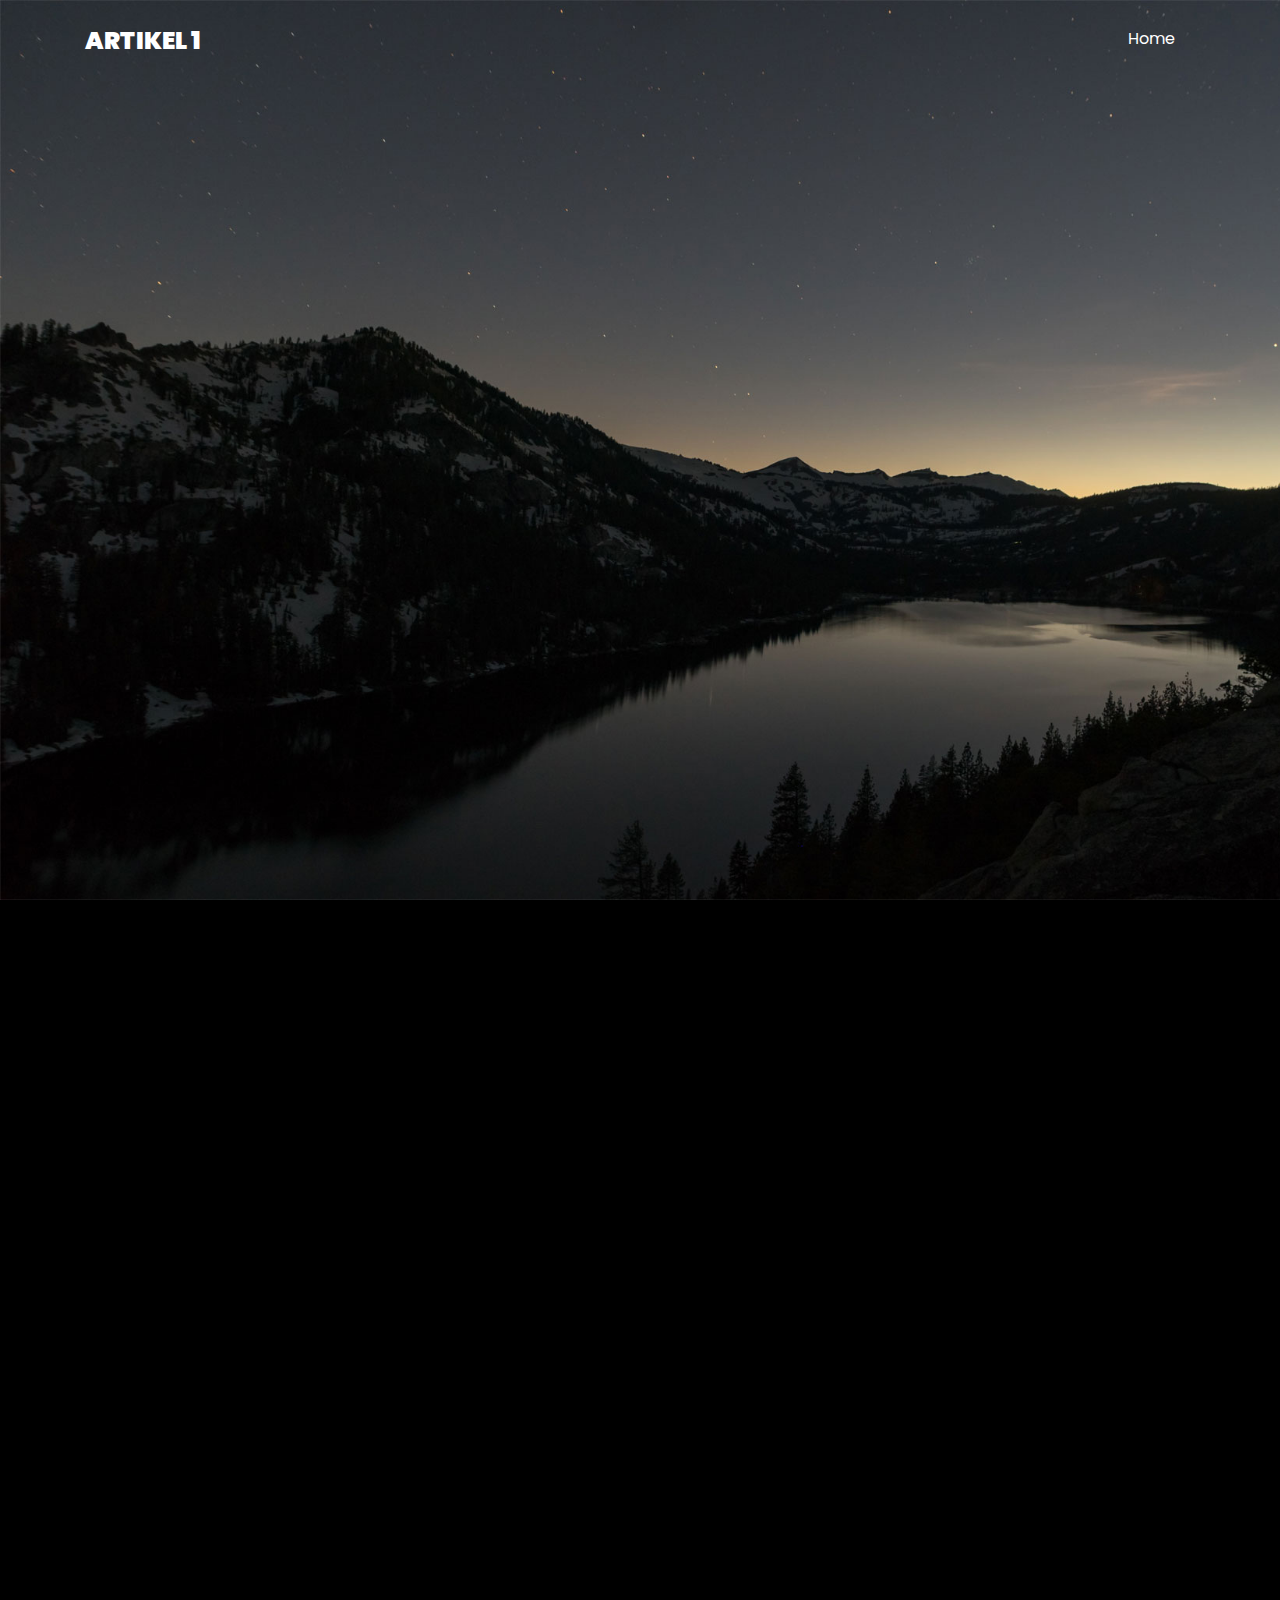
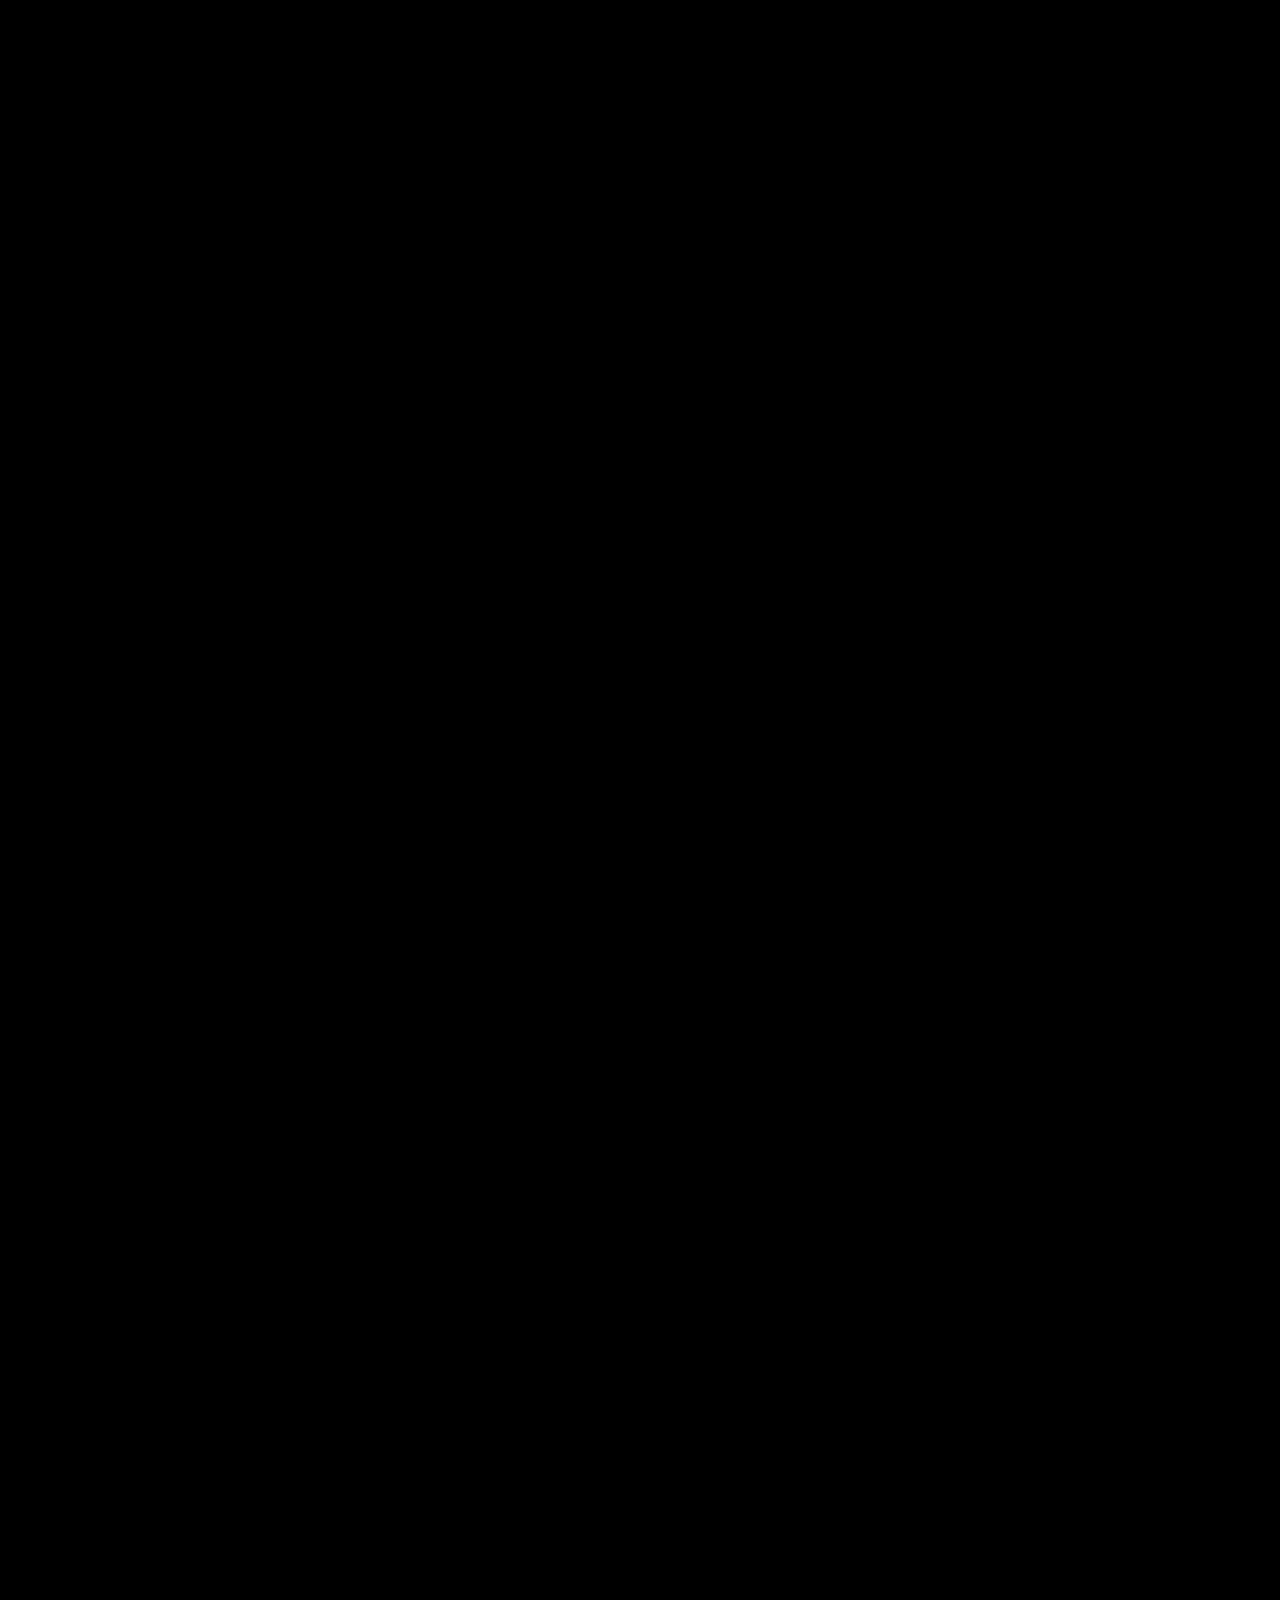
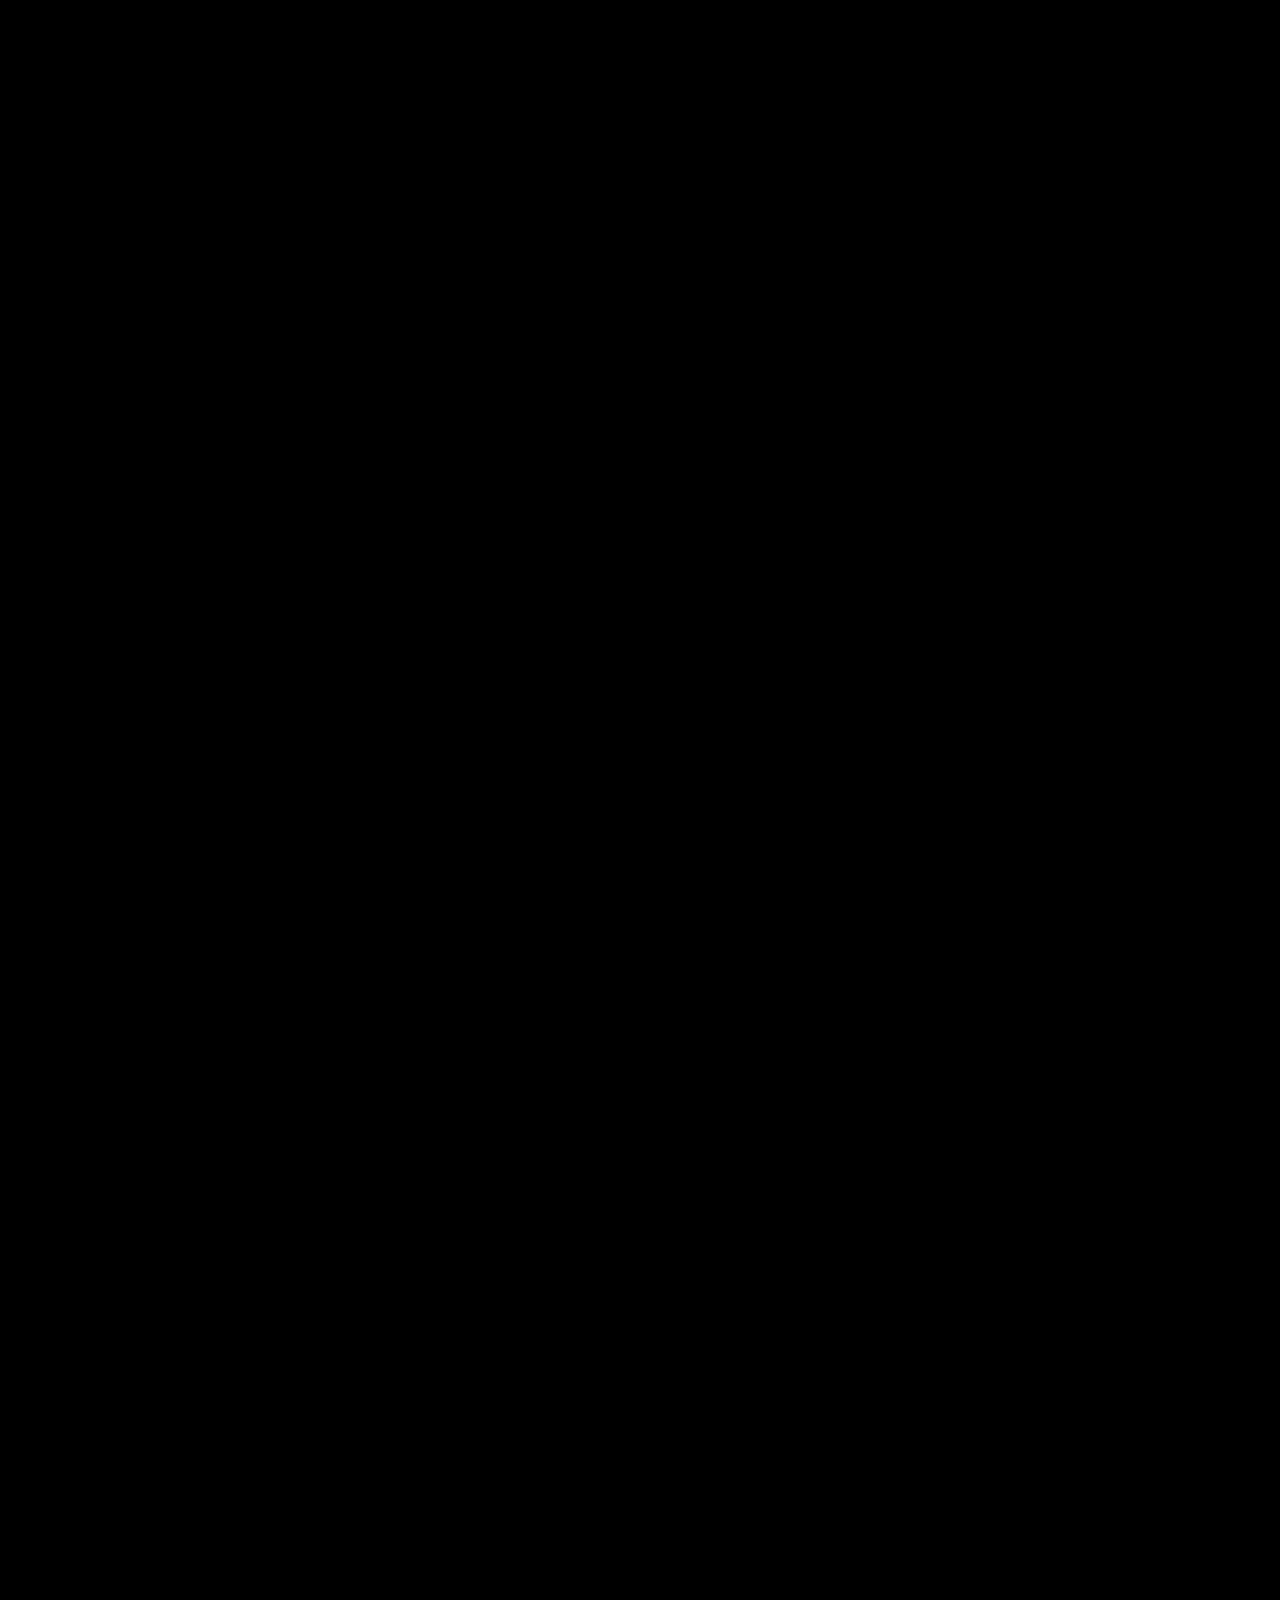
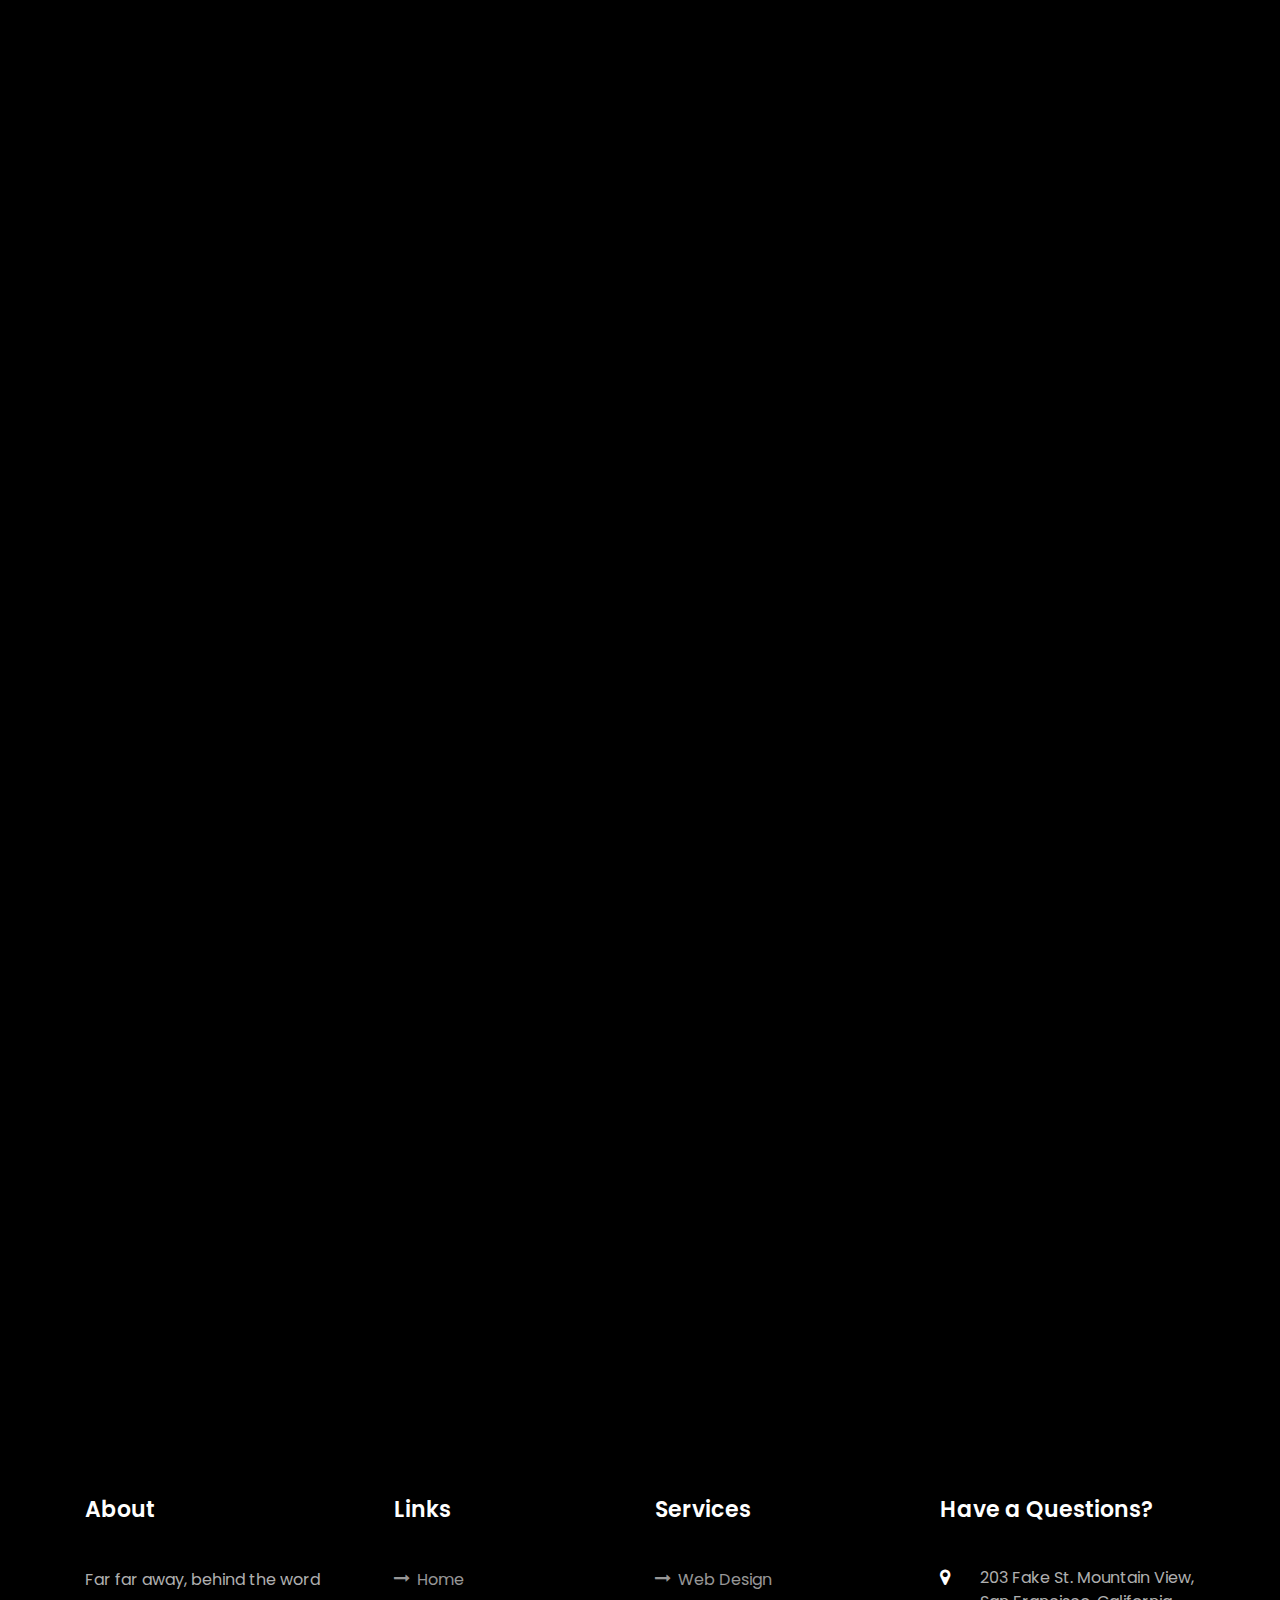
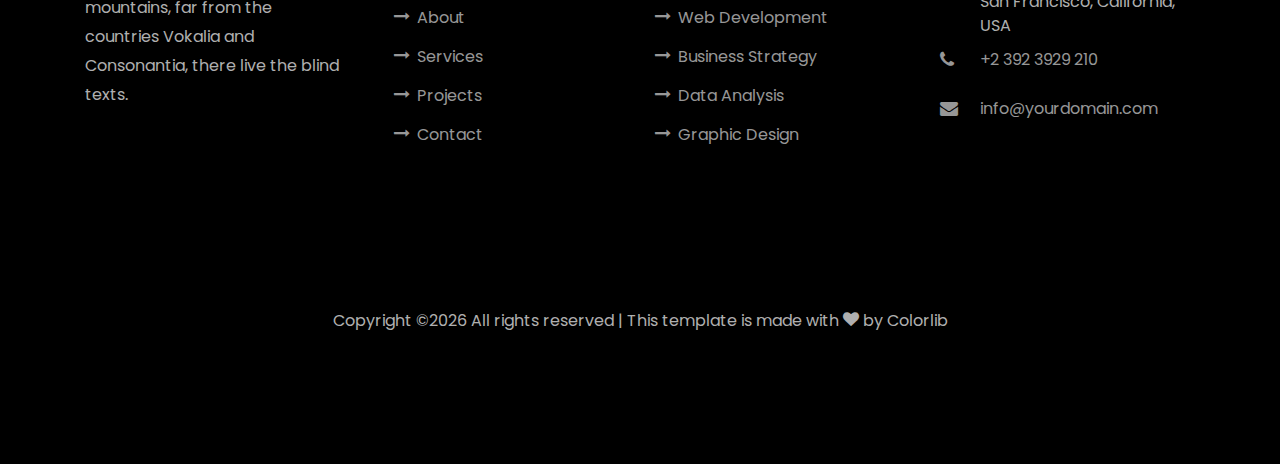
==== single.html @ 1eb3da10 "update" ====
<!DOCTYPE html>
<html lang="en">
  <head>
    <title>Artikel 1</title>
    <meta charset="utf-8">
    <meta name="viewport" content="width=device-width, initial-scale=1, shrink-to-fit=no">

    <link href="https://fonts.googleapis.com/css?family=Poppins:100,200,300,400,500,600,700,800,900" rel="stylesheet">

    <link rel="stylesheet" href="css/open-iconic-bootstrap.min.css">
    <link rel="stylesheet" href="css/animate.css">

    <link rel="stylesheet" href="css/owl.carousel.min.css">
    <link rel="stylesheet" href="css/owl.theme.default.min.css">
    <link rel="stylesheet" href="css/magnific-popup.css">

    <link rel="stylesheet" href="css/aos.css">

    <link rel="stylesheet" href="css/ionicons.min.css">

    <link rel="stylesheet" href="css/flaticon.css">
    <link rel="stylesheet" href="css/icomoon.css">
    <link rel="stylesheet" href="css/style.css">
  </head>
  <body data-spy="scroll" data-target=".site-navbar-target" data-offset="300">


    <nav class="navbar navbar-expand-lg navbar-dark ftco_navbar ftco-navbar-light site-navbar-target" id="ftco-navbar">
	    <div class="container">
	      <a class="navbar-brand" href="index.html">Artikel 1</a>
	      <button class="navbar-toggler js-fh5co-nav-toggle fh5co-nav-toggle" type="button" data-toggle="collapse" data-target="#ftco-nav" aria-controls="ftco-nav" aria-expanded="false" aria-label="Toggle navigation">
	        <span class="oi oi-menu"></span> Menu
	      </button>

	      <div class="collapse navbar-collapse" id="ftco-nav">
	        <ul class="navbar-nav nav ml-auto">
	          <li class="nav-item"><a href="index.html#home-section" class="nav-link"><span>Home</span></a></li>
            <!--Hidden
	          <li class="nav-item"><a href="index.html#about-section" class="nav-link"><span>About</span></a></li>
	          <li class="nav-item"><a href="index.html#resume-section" class="nav-link"><span>Resume</span></a></li>
	          <li class="nav-item"><a href="index.html#services-section" class="nav-link"><span>Services</span></a></li>
	          <li class="nav-item"><a href="index.html#skills-section" class="nav-link"><span>Skills</span></a></li>
	          <li class="nav-item"><a href="index.html#projects-section" class="nav-link"><span>Projects</span></a></li>
	          <li class="nav-item"><a href="index.html#blog-section" class="nav-link"><span>My Blog</span></a></li>
	          <li class="nav-item"><a href="index.html#contact-section" class="nav-link"><span>Contact</span></a></li> -->
	        </ul>
	      </div>
	    </div>
	  </nav>
	  <section class="hero-wrap js-fullheight" style="background-image: url('images/bg_1.jpg');" data-stellar-background-ratio="0.5">
      <div class="overlay"></div>
      <div class="container">
        <div class="row no-gutters slider-text js-fullheight align-items-end justify-content-center">
          <div class="col-md-12 ftco-animate pb-5 mb-3 text-center">
            <h1 class="mb-3 bread">Blog Single Post</h1>
            <p class="breadcrumbs"><span class="mr-2"><a href="index.html">Home <i class="ion-ios-arrow-forward"></i></a></span> <span class="mr-2"><a href="blog.html">Blog <i class="ion-ios-arrow-forward"></i></a></span> <span>Blog Single <i class="ion-ios-arrow-forward"></i></span></p>
          </div>
        </div>
      </div>
    </section>

    <section class="ftco-section">
      <div class="container">
        <div class="row">
          <div class="col-lg-8 ftco-animate">
            <h2 class="mb-3">It is a long established fact a reader be distracted</h2>
            <p>Lorem ipsum dolor sit amet, consectetur adipisicing elit. Reiciendis, eius mollitia suscipit, quisquam doloremque distinctio perferendis et doloribus unde architecto optio laboriosam porro adipisci sapiente officiis nemo accusamus ad praesentium? Esse minima nisi et. Dolore perferendis, enim praesentium omnis, iste doloremque quia officia optio deserunt molestiae voluptates soluta architecto tempora.</p>
            <p>
              <img src="images/image_3.jpg" alt="" class="img-fluid">
            </p>
            <p>Molestiae cupiditate inventore animi, maxime sapiente optio, illo est nemo veritatis repellat sunt doloribus nesciunt! Minima laborum magni reiciendis qui voluptate quisquam voluptatem soluta illo eum ullam incidunt rem assumenda eveniet eaque sequi deleniti tenetur dolore amet fugit perspiciatis ipsa, odit. Nesciunt dolor minima esse vero ut ea, repudiandae suscipit!</p>
            <h2 class="mb-3 mt-5">#2. Creative WordPress Themes</h2>
            <p>Temporibus ad error suscipit exercitationem hic molestiae totam obcaecati rerum, eius aut, in. Exercitationem atque quidem tempora maiores ex architecto voluptatum aut officia doloremque. Error dolore voluptas, omnis molestias odio dignissimos culpa ex earum nisi consequatur quos odit quasi repellat qui officiis reiciendis incidunt hic non? Debitis commodi aut, adipisci.</p>
            <p>
              <img src="images/image_4.jpg" alt="" class="img-fluid">
            </p>
            <p>Quisquam esse aliquam fuga distinctio, quidem delectus veritatis reiciendis. Nihil explicabo quod, est eos ipsum. Unde aut non tenetur tempore, nisi culpa voluptate maiores officiis quis vel ab consectetur suscipit veritatis nulla quos quia aspernatur perferendis, libero sint. Error, velit, porro. Deserunt minus, quibusdam iste enim veniam, modi rem maiores.</p>
            <p>Odit voluptatibus, eveniet vel nihil cum ullam dolores laborum, quo velit commodi rerum eum quidem pariatur! Quia fuga iste tenetur, ipsa vel nisi in dolorum consequatur, veritatis porro explicabo soluta commodi libero voluptatem similique id quidem? Blanditiis voluptates aperiam non magni. Reprehenderit nobis odit inventore, quia laboriosam harum excepturi ea.</p>
            <p>Adipisci vero culpa, eius nobis soluta. Dolore, maxime ullam ipsam quidem, dolor distinctio similique asperiores voluptas enim, exercitationem ratione aut adipisci modi quod quibusdam iusto, voluptates beatae iure nemo itaque laborum. Consequuntur et pariatur totam fuga eligendi vero dolorum provident. Voluptatibus, veritatis. Beatae numquam nam ab voluptatibus culpa, tenetur recusandae!</p>
            <p>Voluptas dolores dignissimos dolorum temporibus, autem aliquam ducimus at officia adipisci quasi nemo a perspiciatis provident magni laboriosam repudiandae iure iusto commodi debitis est blanditiis alias laborum sint dolore. Dolores, iure, reprehenderit. Error provident, pariatur cupiditate soluta doloremque aut ratione. Harum voluptates mollitia illo minus praesentium, rerum ipsa debitis, inventore?</p>
            <div class="tag-widget post-tag-container mb-5 mt-5">
              <div class="tagcloud">
                <a href="#" class="tag-cloud-link">Life</a>
                <a href="#" class="tag-cloud-link">Sport</a>
                <a href="#" class="tag-cloud-link">Tech</a>
                <a href="#" class="tag-cloud-link">Travel</a>
              </div>
            </div>

            <div class="about-author d-flex p-4 bg-dark">
              <div class="bio mr-5">
                <img src="images/person_1.jpg" alt="Image placeholder" class="img-fluid mb-4">
              </div>
              <div class="desc">
                <h3>George Washington</h3>
                <p>Lorem ipsum dolor sit amet, consectetur adipisicing elit. Ducimus itaque, autem necessitatibus voluptate quod mollitia delectus aut, sunt placeat nam vero culpa sapiente consectetur similique, inventore eos fugit cupiditate numquam!</p>
              </div>
            </div>


            <div class="pt-5 mt-5">
              <h3 class="mb-5">6 Comments</h3>
              <ul class="comment-list">
                <li class="comment">
                  <div class="vcard bio">
                    <img src="images/person_1.jpg" alt="Image placeholder">
                  </div>
                  <div class="comment-body">
                    <h3>John Doe</h3>
                    <div class="meta">June 20, 2019 at 2:21pm</div>
                    <p>Lorem ipsum dolor sit amet, consectetur adipisicing elit. Pariatur quidem laborum necessitatibus, ipsam impedit vitae autem, eum officia, fugiat saepe enim sapiente iste iure! Quam voluptas earum impedit necessitatibus, nihil?</p>
                    <p><a href="#" class="reply">Reply</a></p>
                  </div>
                </li>

                <li class="comment">
                  <div class="vcard bio">
                    <img src="images/person_1.jpg" alt="Image placeholder">
                  </div>
                  <div class="comment-body">
                    <h3>John Doe</h3>
                    <div class="meta">June 20, 2019 at 2:21pm</div>
                    <p>Lorem ipsum dolor sit amet, consectetur adipisicing elit. Pariatur quidem laborum necessitatibus, ipsam impedit vitae autem, eum officia, fugiat saepe enim sapiente iste iure! Quam voluptas earum impedit necessitatibus, nihil?</p>
                    <p><a href="#" class="reply">Reply</a></p>
                  </div>

                  <ul class="children">
                    <li class="comment">
                      <div class="vcard bio">
                        <img src="images/person_1.jpg" alt="Image placeholder">
                      </div>
                      <div class="comment-body">
                        <h3>John Doe</h3>
                        <div class="meta">June 20, 2019 at 2:21pm</div>
                        <p>Lorem ipsum dolor sit amet, consectetur adipisicing elit. Pariatur quidem laborum necessitatibus, ipsam impedit vitae autem, eum officia, fugiat saepe enim sapiente iste iure! Quam voluptas earum impedit necessitatibus, nihil?</p>
                        <p><a href="#" class="reply">Reply</a></p>
                      </div>


                      <ul class="children">
                        <li class="comment">
                          <div class="vcard bio">
                            <img src="images/person_1.jpg" alt="Image placeholder">
                          </div>
                          <div class="comment-body">
                            <h3>John Doe</h3>
                            <div class="meta">June 20, 2019 at 2:21pm</div>
                            <p>Lorem ipsum dolor sit amet, consectetur adipisicing elit. Pariatur quidem laborum necessitatibus, ipsam impedit vitae autem, eum officia, fugiat saepe enim sapiente iste iure! Quam voluptas earum impedit necessitatibus, nihil?</p>
                            <p><a href="#" class="reply">Reply</a></p>
                          </div>

                            <ul class="children">
                              <li class="comment">
                                <div class="vcard bio">
                                  <img src="images/person_1.jpg" alt="Image placeholder">
                                </div>
                                <div class="comment-body">
                                  <h3>John Doe</h3>
                                  <div class="meta">June 20, 2019 at 2:21pm</div>
                                  <p>Lorem ipsum dolor sit amet, consectetur adipisicing elit. Pariatur quidem laborum necessitatibus, ipsam impedit vitae autem, eum officia, fugiat saepe enim sapiente iste iure! Quam voluptas earum impedit necessitatibus, nihil?</p>
                                  <p><a href="#" class="reply">Reply</a></p>
                                </div>
                              </li>
                            </ul>
                        </li>
                      </ul>
                    </li>
                  </ul>
                </li>

                <li class="comment">
                  <div class="vcard bio">
                    <img src="images/person_1.jpg" alt="Image placeholder">
                  </div>
                  <div class="comment-body">
                    <h3>John Doe</h3>
                    <div class="meta">June 20, 2019 at 2:21pm</div>
                    <p>Lorem ipsum dolor sit amet, consectetur adipisicing elit. Pariatur quidem laborum necessitatibus, ipsam impedit vitae autem, eum officia, fugiat saepe enim sapiente iste iure! Quam voluptas earum impedit necessitatibus, nihil?</p>
                    <p><a href="#" class="reply">Reply</a></p>
                  </div>
                </li>
              </ul>
              <!-- END comment-list -->

              <div class="comment-form-wrap pt-5">
                <h3 class="mb-5">Leave a comment</h3>
                <form action="#" class="p-5 bg-dark">
                  <div class="form-group">
                    <label for="name">Name *</label>
                    <input type="text" class="form-control" id="name">
                  </div>
                  <div class="form-group">
                    <label for="email">Email *</label>
                    <input type="email" class="form-control" id="email">
                  </div>
                  <div class="form-group">
                    <label for="website">Website</label>
                    <input type="url" class="form-control" id="website">
                  </div>

                  <div class="form-group">
                    <label for="message">Message</label>
                    <textarea name="" id="message" cols="30" rows="10" class="form-control"></textarea>
                  </div>
                  <div class="form-group">
                    <input type="submit" value="Post Comment" class="btn py-3 px-4 btn-primary">
                  </div>

                </form>
              </div>
            </div>

          </div> <!-- .col-md-8 -->
          <div class="col-lg-4 sidebar ftco-animate">
            <div class="sidebar-box">
              <form action="#" class="search-form">
                <div class="form-group">
                  <span class="icon icon-search"></span>
                  <input type="text" class="form-control" placeholder="Type a keyword and hit enter">
                </div>
              </form>
            </div>
            <div class="sidebar-box ftco-animate">
            	<h3 class="heading-sidebar">Categories</h3>
              <ul class="categories">
                <li><a href="#">Interior Design <span>(12)</span></a></li>
                <li><a href="#">Exterior Design <span>(22)</span></a></li>
                <li><a href="#">Industrial Design <span>(37)</span></a></li>
                <li><a href="#">Landscape Design <span>(42)</span></a></li>
              </ul>
            </div>

            <div class="sidebar-box ftco-animate">
              <h3 class="heading-sidebar">Recent Blog</h3>
              <div class="block-21 mb-4 d-flex">
                <a class="blog-img mr-4" style="background-image: url(images/image_1.jpg);"></a>
                <div class="text">
                  <h3 class="heading"><a href="#">Why Lead Generation is Key for Business Growth</a></h3>
                  <div class="meta">
                    <div><a href="#"><span class="icon-calendar"></span> March 12, 2019</a></div>
                    <div><a href="#"><span class="icon-person"></span> Admin</a></div>
                    <div><a href="#"><span class="icon-chat"></span> 19</a></div>
                  </div>
                </div>
              </div>
              <div class="block-21 mb-4 d-flex">
                <a class="blog-img mr-4" style="background-image: url(images/image_2.jpg);"></a>
                <div class="text">
                  <h3 class="heading"><a href="#">Why Lead Generation is Key for Business Growth</a></h3>
                  <div class="meta">
                    <div><a href="#"><span class="icon-calendar"></span> March 12, 2019</a></div>
                    <div><a href="#"><span class="icon-person"></span> Admin</a></div>
                    <div><a href="#"><span class="icon-chat"></span> 19</a></div>
                  </div>
                </div>
              </div>
              <div class="block-21 mb-4 d-flex">
                <a class="blog-img mr-4" style="background-image: url(images/image_3.jpg);"></a>
                <div class="text">
                  <h3 class="heading"><a href="#">Why Lead Generation is Key for Business Growth</a></h3>
                  <div class="meta">
                    <div><a href="#"><span class="icon-calendar"></span> March 12, 2019</a></div>
                    <div><a href="#"><span class="icon-person"></span> Admin</a></div>
                    <div><a href="#"><span class="icon-chat"></span> 19</a></div>
                  </div>
                </div>
              </div>
            </div>

            <div class="sidebar-box ftco-animate">
              <h3 class="heading-sidebar">Tag Cloud</h3>
              <div class="tagcloud">
                <a href="#" class="tag-cloud-link">house</a>
                <a href="#" class="tag-cloud-link">office</a>
                <a href="#" class="tag-cloud-link">building</a>
                <a href="#" class="tag-cloud-link">land</a>
                <a href="#" class="tag-cloud-link">table</a>
                <a href="#" class="tag-cloud-link">interior</a>
                <a href="#" class="tag-cloud-link">exterior</a>
                <a href="#" class="tag-cloud-link">industrial</a>
              </div>
            </div>

            <div class="sidebar-box ftco-animate">
              <h3 class="heading-sidebar">Paragraph</h3>
              <p>Lorem ipsum dolor sit amet, consectetur adipisicing elit. Ducimus itaque, autem necessitatibus voluptate quod mollitia delectus aut, sunt placeat nam vero culpa sapiente consectetur similique, inventore eos fugit cupiditate numquam!</p>
            </div>
          </div>

        </div>
      </div>
    </section> <!-- .section -->


    <footer class="ftco-footer ftco-section">
      <div class="container">
        <div class="row mb-5">
          <div class="col-md">
            <div class="ftco-footer-widget mb-4">
              <h2 class="ftco-heading-2">About</h2>
              <p>Far far away, behind the word mountains, far from the countries Vokalia and Consonantia, there live the blind texts.</p>
              <ul class="ftco-footer-social list-unstyled float-md-left float-lft mt-5">
                <li class="ftco-animate"><a href="#"><span class="icon-twitter"></span></a></li>
                <li class="ftco-animate"><a href="#"><span class="icon-facebook"></span></a></li>
                <li class="ftco-animate"><a href="#"><span class="icon-instagram"></span></a></li>
              </ul>
            </div>
          </div>
          <div class="col-md">
            <div class="ftco-footer-widget mb-4 ml-md-4">
              <h2 class="ftco-heading-2">Links</h2>
              <ul class="list-unstyled">
                <li><a href="#"><span class="icon-long-arrow-right mr-2"></span>Home</a></li>
                <li><a href="#"><span class="icon-long-arrow-right mr-2"></span>About</a></li>
                <li><a href="#"><span class="icon-long-arrow-right mr-2"></span>Services</a></li>
                <li><a href="#"><span class="icon-long-arrow-right mr-2"></span>Projects</a></li>
                <li><a href="#"><span class="icon-long-arrow-right mr-2"></span>Contact</a></li>
              </ul>
            </div>
          </div>
          <div class="col-md">
             <div class="ftco-footer-widget mb-4">
              <h2 class="ftco-heading-2">Services</h2>
              <ul class="list-unstyled">
                <li><a href="#"><span class="icon-long-arrow-right mr-2"></span>Web Design</a></li>
                <li><a href="#"><span class="icon-long-arrow-right mr-2"></span>Web Development</a></li>
                <li><a href="#"><span class="icon-long-arrow-right mr-2"></span>Business Strategy</a></li>
                <li><a href="#"><span class="icon-long-arrow-right mr-2"></span>Data Analysis</a></li>
                <li><a href="#"><span class="icon-long-arrow-right mr-2"></span>Graphic Design</a></li>
              </ul>
            </div>
          </div>
          <div class="col-md">
            <div class="ftco-footer-widget mb-4">
            	<h2 class="ftco-heading-2">Have a Questions?</h2>
            	<div class="block-23 mb-3">
	              <ul>
	                <li><span class="icon icon-map-marker"></span><span class="text">203 Fake St. Mountain View, San Francisco, California, USA</span></li>
	                <li><a href="#"><span class="icon icon-phone"></span><span class="text">+2 392 3929 210</span></a></li>
	                <li><a href="#"><span class="icon icon-envelope"></span><span class="text">info@yourdomain.com</span></a></li>
	              </ul>
	            </div>
            </div>
          </div>
        </div>
        <div class="row">
          <div class="col-md-12 text-center">

            <p><!-- Link back to Colorlib can't be removed. Template is licensed under CC BY 3.0. -->
  Copyright &copy;<script>document.write(new Date().getFullYear());</script> All rights reserved | This template is made with <i class="icon-heart color-danger" aria-hidden="true"></i> by <a href="https://colorlib.com" target="_blank">Colorlib</a>
  <!-- Link back to Colorlib can't be removed. Template is licensed under CC BY 3.0. --></p>
          </div>
        </div>
      </div>
    </footer>



  <!-- loader -->
  <div id="ftco-loader" class="show fullscreen"><svg class="circular" width="48px" height="48px"><circle class="path-bg" cx="24" cy="24" r="22" fill="none" stroke-width="4" stroke="#eeeeee"/><circle class="path" cx="24" cy="24" r="22" fill="none" stroke-width="4" stroke-miterlimit="10" stroke="#F96D00"/></svg></div>


  <script src="js/jquery.min.js"></script>
  <script src="js/jquery-migrate-3.0.1.min.js"></script>
  <script src="js/popper.min.js"></script>
  <script src="js/bootstrap.min.js"></script>
  <script src="js/jquery.easing.1.3.js"></script>
  <script src="js/jquery.waypoints.min.js"></script>
  <script src="js/jquery.stellar.min.js"></script>
  <script src="js/owl.carousel.min.js"></script>
  <script src="js/jquery.magnific-popup.min.js"></script>
  <script src="js/aos.js"></script>
  <script src="js/jquery.animateNumber.min.js"></script>
  <script src="js/scrollax.min.js"></script>

  <script src="js/main.js"></script>

  </body>
</html>
---- css/flaticon.css ----
/*
  	Flaticon icon font: Flaticon
  	Creation date: 04/01/2019 13:45
  	*/


@font-face {
  font-family: "Flaticon";
  src: url("../fonts/flaticon/font/Flaticon.eot");
  src: url("../fonts/flaticon/font/Flaticon.eot?#iefix") format("embedded-opentype"),
       url("../fonts/flaticon/font/Flaticon.woff") format("woff"),
       url("../fonts/flaticon/font/Flaticon.ttf") format("truetype"),
       url("../fonts/flaticon/font/Flaticon.svg#Flaticon") format("svg");
  font-weight: normal;
  font-style: normal;
}

@media screen and (-webkit-min-device-pixel-ratio:0) {
  @font-face {
    font-family: "Flaticon";
    src: url("../fonts/flaticon/font/Flaticon.svg#Flaticon") format("svg");
  }
}

[class^="flaticon-"]:before, [class*=" flaticon-"]:before,
[class^="flaticon-"]:after, [class*=" flaticon-"]:after {   
  font-family: Flaticon;
  font-style: normal;
  font-weight: normal;
  font-variant: normal;
  text-transform: none;
  line-height: 1;

  /* Better Font Rendering =========== */
  -webkit-font-smoothing: antialiased;
  -moz-osx-font-smoothing: grayscale;
}

.flaticon-ideas:before { content: "\f100"; }
.flaticon-flasks:before { content: "\f101"; }
.flaticon-analysis:before { content: "\f102"; }
.flaticon-ux-design:before { content: "\f103"; }
.flaticon-web-design:before { content: "\f104"; }
.flaticon-idea:before { content: "\f105"; }
.flaticon-innovation:before { content: "\f106"; }
---- css/icomoon.css ----
@font-face {
  font-family: 'icomoon';
  src:  url('../fonts/icomoon/icomoon.eot?6tt51o');
  src:  url('../fonts/icomoon/icomoon.eot?6tt51o#iefix') format('embedded-opentype'),
    url('../fonts/icomoon/icomoon.ttf?6tt51o') format('truetype'),
    url('../fonts/icomoon/icomoon.woff?6tt51o') format('woff'),
    url('../fonts/icomoon/icomoon.svg?6tt51o#icomoon') format('svg');
  font-weight: normal;
  font-style: normal;
}

[class^="icon-"], [class*=" icon-"] {
  /* use !important to prevent issues with browser extensions that change fonts */
  font-family: 'icomoon' !important;
  speak: none;
  font-style: normal;
  font-weight: normal;
  font-variant: normal;
  text-transform: none;
  line-height: 1;

  /* Better Font Rendering =========== */
  -webkit-font-smoothing: antialiased;
  -moz-osx-font-smoothing: grayscale;
}

.icon-asterisk:before {
  content: "\f069";
}
.icon-plus:before {
  content: "\f067";
}
.icon-question:before {
  content: "\f128";
}
.icon-minus:before {
  content: "\f068";
}
.icon-glass:before {
  content: "\f000";
}
.icon-music:before {
  content: "\f001";
}
.icon-search:before {
  content: "\f002";
}
.icon-envelope-o:before {
  content: "\f003";
}
.icon-heart:before {
  content: "\f004";
}
.icon-star:before {
  content: "\f005";
}
.icon-star-o:before {
  content: "\f006";
}
.icon-user:before {
  content: "\f007";
}
.icon-film:before {
  content: "\f008";
}
.icon-th-large:before {
  content: "\f009";
}
.icon-th:before {
  content: "\f00a";
}
.icon-th-list:before {
  content: "\f00b";
}
.icon-check:before {
  content: "\f00c";
}
.icon-close:before {
  content: "\f00d";
}
.icon-remove:before {
  content: "\f00d";
}
.icon-times:before {
  content: "\f00d";
}
.icon-search-plus:before {
  content: "\f00e";
}
.icon-search-minus:before {
  content: "\f010";
}
.icon-power-off:before {
  content: "\f011";
}
.icon-signal:before {
  content: "\f012";
}
.icon-cog:before {
  content: "\f013";
}
.icon-gear:before {
  content: "\f013";
}
.icon-trash-o:before {
  content: "\f014";
}
.icon-home:before {
  content: "\f015";
}
.icon-file-o:before {
  content: "\f016";
}
.icon-clock-o:before {
  content: "\f017";
}
.icon-road:before {
  content: "\f018";
}
.icon-download:before {
  content: "\f019";
}
.icon-arrow-circle-o-down:before {
  content: "\f01a";
}
.icon-arrow-circle-o-up:before {
  content: "\f01b";
}
.icon-inbox:before {
  content: "\f01c";
}
.icon-play-circle-o:before {
  content: "\f01d";
}
.icon-repeat:before {
  content: "\f01e";
}
.icon-rotate-right:before {
  content: "\f01e";
}
.icon-refresh:before {
  content: "\f021";
}
.icon-list-alt:before {
  content: "\f022";
}
.icon-lock:before {
  content: "\f023";
}
.icon-flag:before {
  content: "\f024";
}
.icon-headphones:before {
  content: "\f025";
}
.icon-volume-off:before {
  content: "\f026";
}
.icon-volume-down:before {
  content: "\f027";
}
.icon-volume-up:before {
  content: "\f028";
}
.icon-qrcode:before {
  content: "\f029";
}
.icon-barcode:before {
  content: "\f02a";
}
.icon-tag:before {
  content: "\f02b";
}
.icon-tags:before {
  content: "\f02c";
}
.icon-book:before {
  content: "\f02d";
}
.icon-bookmark:before {
  content: "\f02e";
}
.icon-print:before {
  content: "\f02f";
}
.icon-camera:before {
  content: "\f030";
}
.icon-font:before {
  content: "\f031";
}
.icon-bold:before {
  content: "\f032";
}
.icon-italic:before {
  content: "\f033";
}
.icon-text-height:before {
  content: "\f034";
}
.icon-text-width:before {
  content: "\f035";
}
.icon-align-left:before {
  content: "\f036";
}
.icon-align-center:before {
  content: "\f037";
}
.icon-align-right:before {
  content: "\f038";
}
.icon-align-justify:before {
  content: "\f039";
}
.icon-list:before {
  content: "\f03a";
}
.icon-dedent:before {
  content: "\f03b";
}
.icon-outdent:before {
  content: "\f03b";
}
.icon-indent:before {
  content: "\f03c";
}
.icon-video-camera:before {
  content: "\f03d";
}
.icon-image:before {
  content: "\f03e";
}
.icon-photo:before {
  content: "\f03e";
}
.icon-picture-o:before {
  content: "\f03e";
}
.icon-pencil:before {
  content: "\f040";
}
.icon-map-marker:before {
  content: "\f041";
}
.icon-adjust:before {
  content: "\f042";
}
.icon-tint:before {
  content: "\f043";
}
.icon-edit:before {
  content: "\f044";
}
.icon-pencil-square-o:before {
  content: "\f044";
}
.icon-share-square-o:before {
  content: "\f045";
}
.icon-check-square-o:before {
  content: "\f046";
}
.icon-arrows:before {
  content: "\f047";
}
.icon-step-backward:before {
  content: "\f048";
}
.icon-fast-backward:before {
  content: "\f049";
}
.icon-backward:before {
  content: "\f04a";
}
.icon-play:before {
  content: "\f04b";
}
.icon-pause:before {
  content: "\f04c";
}
.icon-stop:before {
  content: "\f04d";
}
.icon-forward:before {
  content: "\f04e";
}
.icon-fast-forward:before {
  content: "\f050";
}
.icon-step-forward:before {
  content: "\f051";
}
.icon-eject:before {
  content: "\f052";
}
.icon-chevron-left:before {
  content: "\f053";
}
.icon-chevron-right:before {
  content: "\f054";
}
.icon-plus-circle:before {
  content: "\f055";
}
.icon-minus-circle:before {
  content: "\f056";
}
.icon-times-circle:before {
  content: "\f057";
}
.icon-check-circle:before {
  content: "\f058";
}
.icon-question-circle:before {
  content: "\f059";
}
.icon-info-circle:before {
  content: "\f05a";
}
.icon-crosshairs:before {
  content: "\f05b";
}
.icon-times-circle-o:before {
  content: "\f05c";
}
.icon-check-circle-o:before {
  content: "\f05d";
}
.icon-ban:before {
  content: "\f05e";
}
.icon-arrow-left:before {
  content: "\f060";
}
.icon-arrow-right:before {
  content: "\f061";
}
.icon-arrow-up:before {
  content: "\f062";
}
.icon-arrow-down:before {
  content: "\f063";
}
.icon-mail-forward:before {
  content: "\f064";
}
.icon-share:before {
  content: "\f064";
}
.icon-expand:before {
  content: "\f065";
}
.icon-compress:before {
  content: "\f066";
}
.icon-exclamation-circle:before {
  content: "\f06a";
}
.icon-gift:before {
  content: "\f06b";
}
.icon-leaf:before {
  content: "\f06c";
}
.icon-fire:before {
  content: "\f06d";
}
.icon-eye:before {
  content: "\f06e";
}
.icon-eye-slash:before {
  content: "\f070";
}
.icon-exclamation-triangle:before {
  content: "\f071";
}
.icon-warning:before {
  content: "\f071";
}
.icon-plane:before {
  content: "\f072";
}
.icon-calendar:before {
  content: "\f073";
}
.icon-random:before {
  content: "\f074";
}
.icon-comment:before {
  content: "\f075";
}
.icon-magnet:before {
  content: "\f076";
}
.icon-chevron-up:before {
  content: "\f077";
}
.icon-chevron-down:before {
  content: "\f078";
}
.icon-retweet:before {
  content: "\f079";
}
.icon-shopping-cart:before {
  content: "\f07a";
}
.icon-folder:before {
  content: "\f07b";
}
.icon-folder-open:before {
  content: "\f07c";
}
.icon-arrows-v:before {
  content: "\f07d";
}
.icon-arrows-h:before {
  content: "\f07e";
}
.icon-bar-chart:before {
  content: "\f080";
}
.icon-bar-chart-o:before {
  content: "\f080";
}
.icon-twitter-square:before {
  content: "\f081";
}
.icon-facebook-square:before {
  content: "\f082";
}
.icon-camera-retro:before {
  content: "\f083";
}
.icon-key:before {
  content: "\f084";
}
.icon-cogs:before {
  content: "\f085";
}
.icon-gears:before {
  content: "\f085";
}
.icon-comments:before {
  content: "\f086";
}
.icon-thumbs-o-up:before {
  content: "\f087";
}
.icon-thumbs-o-down:before {
  content: "\f088";
}
.icon-star-half:before {
  content: "\f089";
}
.icon-heart-o:before {
  content: "\f08a";
}
.icon-sign-out:before {
  content: "\f08b";
}
.icon-linkedin-square:before {
  content: "\f08c";
}
.icon-thumb-tack:before {
  content: "\f08d";
}
.icon-external-link:before {
  content: "\f08e";
}
.icon-sign-in:before {
  content: "\f090";
}
.icon-trophy:before {
  content: "\f091";
}
.icon-github-square:before {
  content: "\f092";
}
.icon-upload:before {
  content: "\f093";
}
.icon-lemon-o:before {
  content: "\f094";
}
.icon-phone:before {
  content: "\f095";
}
.icon-square-o:before {
  content: "\f096";
}
.icon-bookmark-o:before {
  content: "\f097";
}
.icon-phone-square:before {
  content: "\f098";
}
.icon-twitter:before {
  content: "\f099";
}
.icon-facebook:before {
  content: "\f09a";
}
.icon-facebook-f:before {
  content: "\f09a";
}
.icon-github:before {
  content: "\f09b";
}
.icon-unlock:before {
  content: "\f09c";
}
.icon-credit-card:before {
  content: "\f09d";
}
.icon-feed:before {
  content: "\f09e";
}
.icon-rss:before {
  content: "\f09e";
}
.icon-hdd-o:before {
  content: "\f0a0";
}
.icon-bullhorn:before {
  content: "\f0a1";
}
.icon-bell-o:before {
  content: "\f0a2";
}
.icon-certificate:before {
  content: "\f0a3";
}
.icon-hand-o-right:before {
  content: "\f0a4";
}
.icon-hand-o-left:before {
  content: "\f0a5";
}
.icon-hand-o-up:before {
  content: "\f0a6";
}
.icon-hand-o-down:before {
  content: "\f0a7";
}
.icon-arrow-circle-left:before {
  content: "\f0a8";
}
.icon-arrow-circle-right:before {
  content: "\f0a9";
}
.icon-arrow-circle-up:before {
  content: "\f0aa";
}
.icon-arrow-circle-down:before {
  content: "\f0ab";
}
.icon-globe:before {
  content: "\f0ac";
}
.icon-wrench:before {
  content: "\f0ad";
}
.icon-tasks:before {
  content: "\f0ae";
}
.icon-filter:before {
  content: "\f0b0";
}
.icon-briefcase:before {
  content: "\f0b1";
}
.icon-arrows-alt:before {
  content: "\f0b2";
}
.icon-group:before {
  content: "\f0c0";
}
.icon-users:before {
  content: "\f0c0";
}
.icon-chain:before {
  content: "\f0c1";
}
.icon-link:before {
  content: "\f0c1";
}
.icon-cloud:before {
  content: "\f0c2";
}
.icon-flask:before {
  content: "\f0c3";
}
.icon-cut:before {
  content: "\f0c4";
}
.icon-scissors:before {
  content: "\f0c4";
}
.icon-copy:before {
  content: "\f0c5";
}
.icon-files-o:before {
  content: "\f0c5";
}
.icon-paperclip:before {
  content: "\f0c6";
}
.icon-floppy-o:before {
  content: "\f0c7";
}
.icon-save:before {
  content: "\f0c7";
}
.icon-square:before {
  content: "\f0c8";
}
.icon-bars:before {
  content: "\f0c9";
}
.icon-navicon:before {
  content: "\f0c9";
}
.icon-reorder:before {
  content: "\f0c9";
}
.icon-list-ul:before {
  content: "\f0ca";
}
.icon-list-ol:before {
  content: "\f0cb";
}
.icon-strikethrough:before {
  content: "\f0cc";
}
.icon-underline:before {
  content: "\f0cd";
}
.icon-table:before {
  content: "\f0ce";
}
.icon-magic:before {
  content: "\f0d0";
}
.icon-truck:before {
  content: "\f0d1";
}
.icon-pinterest:before {
  content: "\f0d2";
}
.icon-pinterest-square:before {
  content: "\f0d3";
}
.icon-google-plus-square:before {
  content: "\f0d4";
}
.icon-google-plus:before {
  content: "\f0d5";
}
.icon-money:before {
  content: "\f0d6";
}
.icon-caret-down:before {
  content: "\f0d7";
}
.icon-caret-up:before {
  content: "\f0d8";
}
.icon-caret-left:before {
  content: "\f0d9";
}
.icon-caret-right:before {
  content: "\f0da";
}
.icon-columns:before {
  content: "\f0db";
}
.icon-sort:before {
  content: "\f0dc";
}
.icon-unsorted:before {
  content: "\f0dc";
}
.icon-sort-desc:before {
  content: "\f0dd";
}
.icon-sort-down:before {
  content: "\f0dd";
}
.icon-sort-asc:before {
  content: "\f0de";
}
.icon-sort-up:before {
  content: "\f0de";
}
.icon-envelope:before {
  content: "\f0e0";
}
.icon-linkedin:before {
  content: "\f0e1";
}
.icon-rotate-left:before {
  content: "\f0e2";
}
.icon-undo:before {
  content: "\f0e2";
}
.icon-gavel:before {
  content: "\f0e3";
}
.icon-legal:before {
  content: "\f0e3";
}
.icon-dashboard:before {
  content: "\f0e4";
}
.icon-tachometer:before {
  content: "\f0e4";
}
.icon-comment-o:before {
  content: "\f0e5";
}
.icon-comments-o:before {
  content: "\f0e6";
}
.icon-bolt:before {
  content: "\f0e7";
}
.icon-flash:before {
  content: "\f0e7";
}
.icon-sitemap:before {
  content: "\f0e8";
}
.icon-umbrella:before {
  content: "\f0e9";
}
.icon-clipboard:before {
  content: "\f0ea";
}
.icon-paste:before {
  content: "\f0ea";
}
.icon-lightbulb-o:before {
  content: "\f0eb";
}
.icon-exchange:before {
  content: "\f0ec";
}
.icon-cloud-download:before {
  content: "\f0ed";
}
.icon-cloud-upload:before {
  content: "\f0ee";
}
.icon-user-md:before {
  content: "\f0f0";
}
.icon-stethoscope:before {
  content: "\f0f1";
}
.icon-suitcase:before {
  content: "\f0f2";
}
.icon-bell:before {
  content: "\f0f3";
}
.icon-coffee:before {
  content: "\f0f4";
}
.icon-cutlery:before {
  content: "\f0f5";
}
.icon-file-text-o:before {
  content: "\f0f6";
}
.icon-building-o:before {
  content: "\f0f7";
}
.icon-hospital-o:before {
  content: "\f0f8";
}
.icon-ambulance:before {
  content: "\f0f9";
}
.icon-medkit:before {
  content: "\f0fa";
}
.icon-fighter-jet:before {
  content: "\f0fb";
}
.icon-beer:before {
  content: "\f0fc";
}
.icon-h-square:before {
  content: "\f0fd";
}
.icon-plus-square:before {
  content: "\f0fe";
}
.icon-angle-double-left:before {
  content: "\f100";
}
.icon-angle-double-right:before {
  content: "\f101";
}
.icon-angle-double-up:before {
  content: "\f102";
}
.icon-angle-double-down:before {
  content: "\f103";
}
.icon-angle-left:before {
  content: "\f104";
}
.icon-angle-right:before {
  content: "\f105";
}
.icon-angle-up:before {
  content: "\f106";
}
.icon-angle-down:before {
  content: "\f107";
}
.icon-desktop:before {
  content: "\f108";
}
.icon-laptop:before {
  content: "\f109";
}
.icon-tablet:before {
  content: "\f10a";
}
.icon-mobile:before {
  content: "\f10b";
}
.icon-mobile-phone:before {
  content: "\f10b";
}
.icon-circle-o:before {
  content: "\f10c";
}
.icon-quote-left:before {
  content: "\f10d";
}
.icon-quote-right:before {
  content: "\f10e";
}
.icon-spinner:before {
  content: "\f110";
}
.icon-circle:before {
  content: "\f111";
}
.icon-mail-reply:before {
  content: "\f112";
}
.icon-reply:before {
  content: "\f112";
}
.icon-github-alt:before {
  content: "\f113";
}
.icon-folder-o:before {
  content: "\f114";
}
.icon-folder-open-o:before {
  content: "\f115";
}
.icon-smile-o:before {
  content: "\f118";
}
.icon-frown-o:before {
  content: "\f119";
}
.icon-meh-o:before {
  content: "\f11a";
}
.icon-gamepad:before {
  content: "\f11b";
}
.icon-keyboard-o:before {
  content: "\f11c";
}
.icon-flag-o:before {
  content: "\f11d";
}
.icon-flag-checkered:before {
  content: "\f11e";
}
.icon-terminal:before {
  content: "\f120";
}
.icon-code:before {
  content: "\f121";
}
.icon-mail-reply-all:before {
  content: "\f122";
}
.icon-reply-all:before {
  content: "\f122";
}
.icon-star-half-empty:before {
  content: "\f123";
}
.icon-star-half-full:before {
  content: "\f123";
}
.icon-star-half-o:before {
  content: "\f123";
}
.icon-location-arrow:before {
  content: "\f124";
}
.icon-crop:before {
  content: "\f125";
}
.icon-code-fork:before {
  content: "\f126";
}
.icon-chain-broken:before {
  content: "\f127";
}
.icon-unlink:before {
  content: "\f127";
}
.icon-info:before {
  content: "\f129";
}
.icon-exclamation:before {
  content: "\f12a";
}
.icon-superscript:before {
  content: "\f12b";
}
.icon-subscript:before {
  content: "\f12c";
}
.icon-eraser:before {
  content: "\f12d";
}
.icon-puzzle-piece:before {
  content: "\f12e";
}
.icon-microphone:before {
  content: "\f130";
}
.icon-microphone-slash:before {
  content: "\f131";
}
.icon-shield:before {
  content: "\f132";
}
.icon-calendar-o:before {
  content: "\f133";
}
.icon-fire-extinguisher:before {
  content: "\f134";
}
.icon-rocket:before {
  content: "\f135";
}
.icon-maxcdn:before {
  content: "\f136";
}
.icon-chevron-circle-left:before {
  content: "\f137";
}
.icon-chevron-circle-right:before {
  content: "\f138";
}
.icon-chevron-circle-up:before {
  content: "\f139";
}
.icon-chevron-circle-down:before {
  content: "\f13a";
}
.icon-html5:before {
  content: "\f13b";
}
.icon-css3:before {
  content: "\f13c";
}
.icon-anchor:before {
  content: "\f13d";
}
.icon-unlock-alt:before {
  content: "\f13e";
}
.icon-bullseye:before {
  content: "\f140";
}
.icon-ellipsis-h:before {
  content: "\f141";
}
.icon-ellipsis-v:before {
  content: "\f142";
}
.icon-rss-square:before {
  content: "\f143";
}
.icon-play-circle:before {
  content: "\f144";
}
.icon-ticket:before {
  content: "\f145";
}
.icon-minus-square:before {
  content: "\f146";
}
.icon-minus-square-o:before {
  content: "\f147";
}
.icon-level-up:before {
  content: "\f148";
}
.icon-level-down:before {
  content: "\f149";
}
.icon-check-square:before {
  content: "\f14a";
}
.icon-pencil-square:before {
  content: "\f14b";
}
.icon-external-link-square:before {
  content: "\f14c";
}
.icon-share-square:before {
  content: "\f14d";
}
.icon-compass:before {
  content: "\f14e";
}
.icon-caret-square-o-down:before {
  content: "\f150";
}
.icon-toggle-down:before {
  content: "\f150";
}
.icon-caret-square-o-up:before {
  content: "\f151";
}
.icon-toggle-up:before {
  content: "\f151";
}
.icon-caret-square-o-right:before {
  content: "\f152";
}
.icon-toggle-right:before {
  content: "\f152";
}
.icon-eur:before {
  content: "\f153";
}
.icon-euro:before {
  content: "\f153";
}
.icon-gbp:before {
  content: "\f154";
}
.icon-dollar:before {
  content: "\f155";
}
.icon-usd:before {
  content: "\f155";
}
.icon-inr:before {
  content: "\f156";
}
.icon-rupee:before {
  content: "\f156";
}
.icon-cny:before {
  content: "\f157";
}
.icon-jpy:before {
  content: "\f157";
}
.icon-rmb:before {
  content: "\f157";
}
.icon-yen:before {
  content: "\f157";
}
.icon-rouble:before {
  content: "\f158";
}
.icon-rub:before {
  content: "\f158";
}
.icon-ruble:before {
  content: "\f158";
}
.icon-krw:before {
  content: "\f159";
}
.icon-won:before {
  content: "\f159";
}
.icon-bitcoin:before {
  content: "\f15a";
}
.icon-btc:before {
  content: "\f15a";
}
.icon-file:before {
  content: "\f15b";
}
.icon-file-text:before {
  content: "\f15c";
}
.icon-sort-alpha-asc:before {
  content: "\f15d";
}
.icon-sort-alpha-desc:before {
  content: "\f15e";
}
.icon-sort-amount-asc:before {
  content: "\f160";
}
.icon-sort-amount-desc:before {
  content: "\f161";
}
.icon-sort-numeric-asc:before {
  content: "\f162";
}
.icon-sort-numeric-desc:before {
  content: "\f163";
}
.icon-thumbs-up:before {
  content: "\f164";
}
.icon-thumbs-down:before {
  content: "\f165";
}
.icon-youtube-square:before {
  content: "\f166";
}
.icon-youtube:before {
  content: "\f167";
}
.icon-xing:before {
  content: "\f168";
}
.icon-xing-square:before {
  content: "\f169";
}
.icon-youtube-play:before {
  content: "\f16a";
}
.icon-dropbox:before {
  content: "\f16b";
}
.icon-stack-overflow:before {
  content: "\f16c";
}
.icon-instagram:before {
  content: "\f16d";
}
.icon-flickr:before {
  content: "\f16e";
}
.icon-adn:before {
  content: "\f170";
}
.icon-bitbucket:before {
  content: "\f171";
}
.icon-bitbucket-square:before {
  content: "\f172";
}
.icon-tumblr:before {
  content: "\f173";
}
.icon-tumblr-square:before {
  content: "\f174";
}
.icon-long-arrow-down:before {
  content: "\f175";
}
.icon-long-arrow-up:before {
  content: "\f176";
}
.icon-long-arrow-left:before {
  content: "\f177";
}
.icon-long-arrow-right:before {
  content: "\f178";
}
.icon-apple:before {
  content: "\f179";
}
.icon-windows:before {
  content: "\f17a";
}
.icon-android:before {
  content: "\f17b";
}
.icon-linux:before {
  content: "\f17c";
}
.icon-dribbble:before {
  content: "\f17d";
}
.icon-skype:before {
  content: "\f17e";
}
.icon-foursquare:before {
  content: "\f180";
}
.icon-trello:before {
  content: "\f181";
}
.icon-female:before {
  content: "\f182";
}
.icon-male:before {
  content: "\f183";
}
.icon-gittip:before {
  content: "\f184";
}
.icon-gratipay:before {
  content: "\f184";
}
.icon-sun-o:before {
  content: "\f185";
}
.icon-moon-o:before {
  content: "\f186";
}
.icon-archive:before {
  content: "\f187";
}
.icon-bug:before {
  content: "\f188";
}
.icon-vk:before {
  content: "\f189";
}
.icon-weibo:before {
  content: "\f18a";
}
.icon-renren:before {
  content: "\f18b";
}
.icon-pagelines:before {
  content: "\f18c";
}
.icon-stack-exchange:before {
  content: "\f18d";
}
.icon-arrow-circle-o-right:before {
  content: "\f18e";
}
.icon-arrow-circle-o-left:before {
  content: "\f190";
}
.icon-caret-square-o-left:before {
  content: "\f191";
}
.icon-toggle-left:before {
  content: "\f191";
}
.icon-dot-circle-o:before {
  content: "\f192";
}
.icon-wheelchair:before {
  content: "\f193";
}
.icon-vimeo-square:before {
  content: "\f194";
}
.icon-try:before {
  content: "\f195";
}
.icon-turkish-lira:before {
  content: "\f195";
}
.icon-plus-square-o:before {
  content: "\f196";
}
.icon-space-shuttle:before {
  content: "\f197";
}
.icon-slack:before {
  content: "\f198";
}
.icon-envelope-square:before {
  content: "\f199";
}
.icon-wordpress:before {
  content: "\f19a";
}
.icon-openid:before {
  content: "\f19b";
}
.icon-bank:before {
  content: "\f19c";
}
.icon-institution:before {
  content: "\f19c";
}
.icon-university:before {
  content: "\f19c";
}
.icon-graduation-cap:before {
  content: "\f19d";
}
.icon-mortar-board:before {
  content: "\f19d";
}
.icon-yahoo:before {
  content: "\f19e";
}
.icon-google:before {
  content: "\f1a0";
}
.icon-reddit:before {
  content: "\f1a1";
}
.icon-reddit-square:before {
  content: "\f1a2";
}
.icon-stumbleupon-circle:before {
  content: "\f1a3";
}
.icon-stumbleupon:before {
  content: "\f1a4";
}
.icon-delicious:before {
  content: "\f1a5";
}
.icon-digg:before {
  content: "\f1a6";
}
.icon-pied-piper-pp:before {
  content: "\f1a7";
}
.icon-pied-piper-alt:before {
  content: "\f1a8";
}
.icon-drupal:before {
  content: "\f1a9";
}
.icon-joomla:before {
  content: "\f1aa";
}
.icon-language:before {
  content: "\f1ab";
}
.icon-fax:before {
  content: "\f1ac";
}
.icon-building:before {
  content: "\f1ad";
}
.icon-child:before {
  content: "\f1ae";
}
.icon-paw:before {
  content: "\f1b0";
}
.icon-spoon:before {
  content: "\f1b1";
}
.icon-cube:before {
  content: "\f1b2";
}
.icon-cubes:before {
  content: "\f1b3";
}
.icon-behance:before {
  content: "\f1b4";
}
.icon-behance-square:before {
  content: "\f1b5";
}
.icon-steam:before {
  content: "\f1b6";
}
.icon-steam-square:before {
  content: "\f1b7";
}
.icon-recycle:before {
  content: "\f1b8";
}
.icon-automobile:before {
  content: "\f1b9";
}
.icon-car:before {
  content: "\f1b9";
}
.icon-cab:before {
  content: "\f1ba";
}
.icon-taxi:before {
  content: "\f1ba";
}
.icon-tree:before {
  content: "\f1bb";
}
.icon-spotify:before {
  content: "\f1bc";
}
.icon-deviantart:before {
  content: "\f1bd";
}
.icon-soundcloud:before {
  content: "\f1be";
}
.icon-database:before {
  content: "\f1c0";
}
.icon-file-pdf-o:before {
  content: "\f1c1";
}
.icon-file-word-o:before {
  content: "\f1c2";
}
.icon-file-excel-o:before {
  content: "\f1c3";
}
.icon-file-powerpoint-o:before {
  content: "\f1c4";
}
.icon-file-image-o:before {
  content: "\f1c5";
}
.icon-file-photo-o:before {
  content: "\f1c5";
}
.icon-file-picture-o:before {
  content: "\f1c5";
}
.icon-file-archive-o:before {
  content: "\f1c6";
}
.icon-file-zip-o:before {
  content: "\f1c6";
}
.icon-file-audio-o:before {
  content: "\f1c7";
}
.icon-file-sound-o:before {
  content: "\f1c7";
}
.icon-file-movie-o:before {
  content: "\f1c8";
}
.icon-file-video-o:before {
  content: "\f1c8";
}
.icon-file-code-o:before {
  content: "\f1c9";
}
.icon-vine:before {
  content: "\f1ca";
}
.icon-codepen:before {
  content: "\f1cb";
}
.icon-jsfiddle:before {
  content: "\f1cc";
}
.icon-life-bouy:before {
  content: "\f1cd";
}
.icon-life-buoy:before {
  content: "\f1cd";
}
.icon-life-ring:before {
  content: "\f1cd";
}
.icon-life-saver:before {
  content: "\f1cd";
}
.icon-support:before {
  content: "\f1cd";
}
.icon-circle-o-notch:before {
  content: "\f1ce";
}
.icon-ra:before {
  content: "\f1d0";
}
.icon-rebel:before {
  content: "\f1d0";
}
.icon-resistance:before {
  content: "\f1d0";
}
.icon-empire:before {
  content: "\f1d1";
}
.icon-ge:before {
  content: "\f1d1";
}
.icon-git-square:before {
  content: "\f1d2";
}
.icon-git:before {
  content: "\f1d3";
}
.icon-hacker-news:before {
  content: "\f1d4";
}
.icon-y-combinator-square:before {
  content: "\f1d4";
}
.icon-yc-square:before {
  content: "\f1d4";
}
.icon-tencent-weibo:before {
  content: "\f1d5";
}
.icon-qq:before {
  content: "\f1d6";
}
.icon-wechat:before {
  content: "\f1d7";
}
.icon-weixin:before {
  content: "\f1d7";
}
.icon-paper-plane:before {
  content: "\f1d8";
}
.icon-send:before {
  content: "\f1d8";
}
.icon-paper-plane-o:before {
  content: "\f1d9";
}
.icon-send-o:before {
  content: "\f1d9";
}
.icon-history:before {
  content: "\f1da";
}
.icon-circle-thin:before {
  content: "\f1db";
}
.icon-header:before {
  content: "\f1dc";
}
.icon-paragraph:before {
  content: "\f1dd";
}
.icon-sliders:before {
  content: "\f1de";
}
.icon-share-alt:before {
  content: "\f1e0";
}
.icon-share-alt-square:before {
  content: "\f1e1";
}
.icon-bomb:before {
  content: "\f1e2";
}
.icon-futbol-o:before {
  content: "\f1e3";
}
.icon-soccer-ball-o:before {
  content: "\f1e3";
}
.icon-tty:before {
  content: "\f1e4";
}
.icon-binoculars:before {
  content: "\f1e5";
}
.icon-plug:before {
  content: "\f1e6";
}
.icon-slideshare:before {
  content: "\f1e7";
}
.icon-twitch:before {
  content: "\f1e8";
}
.icon-yelp:before {
  content: "\f1e9";
}
.icon-newspaper-o:before {
  content: "\f1ea";
}
.icon-wifi:before {
  content: "\f1eb";
}
.icon-calculator:before {
  content: "\f1ec";
}
.icon-paypal:before {
  content: "\f1ed";
}
.icon-google-wallet:before {
  content: "\f1ee";
}
.icon-cc-visa:before {
  content: "\f1f0";
}
.icon-cc-mastercard:before {
  content: "\f1f1";
}
.icon-cc-discover:before {
  content: "\f1f2";
}
.icon-cc-amex:before {
  content: "\f1f3";
}
.icon-cc-paypal:before {
  content: "\f1f4";
}
.icon-cc-stripe:before {
  content: "\f1f5";
}
.icon-bell-slash:before {
  content: "\f1f6";
}
.icon-bell-slash-o:before {
  content: "\f1f7";
}
.icon-trash:before {
  content: "\f1f8";
}
.icon-copyright:before {
  content: "\f1f9";
}
.icon-at:before {
  content: "\f1fa";
}
.icon-eyedropper:before {
  content: "\f1fb";
}
.icon-paint-brush:before {
  content: "\f1fc";
}
.icon-birthday-cake:before {
  content: "\f1fd";
}
.icon-area-chart:before {
  content: "\f1fe";
}
.icon-pie-chart:before {
  content: "\f200";
}
.icon-line-chart:before {
  content: "\f201";
}
.icon-lastfm:before {
  content: "\f202";
}
.icon-lastfm-square:before {
  content: "\f203";
}
.icon-toggle-off:before {
  content: "\f204";
}
.icon-toggle-on:before {
  content: "\f205";
}
.icon-bicycle:before {
  content: "\f206";
}
.icon-bus:before {
  content: "\f207";
}
.icon-ioxhost:before {
  content: "\f208";
}
.icon-angellist:before {
  content: "\f209";
}
.icon-cc:before {
  content: "\f20a";
}
.icon-ils:before {
  content: "\f20b";
}
.icon-shekel:before {
  content: "\f20b";
}
.icon-sheqel:before {
  content: "\f20b";
}
.icon-meanpath:before {
  content: "\f20c";
}
.icon-buysellads:before {
  content: "\f20d";
}
.icon-connectdevelop:before {
  content: "\f20e";
}
.icon-dashcube:before {
  content: "\f210";
}
.icon-forumbee:before {
  content: "\f211";
}
.icon-leanpub:before {
  content: "\f212";
}
.icon-sellsy:before {
  content: "\f213";
}
.icon-shirtsinbulk:before {
  content: "\f214";
}
.icon-simplybuilt:before {
  content: "\f215";
}
.icon-skyatlas:before {
  content: "\f216";
}
.icon-cart-plus:before {
  content: "\f217";
}
.icon-cart-arrow-down:before {
  content: "\f218";
}
.icon-diamond:before {
  content: "\f219";
}
.icon-ship:before {
  content: "\f21a";
}
.icon-user-secret:before {
  content: "\f21b";
}
.icon-motorcycle:before {
  content: "\f21c";
}
.icon-street-view:before {
  content: "\f21d";
}
.icon-heartbeat:before {
  content: "\f21e";
}
.icon-venus:before {
  content: "\f221";
}
.icon-mars:before {
  content: "\f222";
}
.icon-mercury:before {
  content: "\f223";
}
.icon-intersex:before {
  content: "\f224";
}
.icon-transgender:before {
  content: "\f224";
}
.icon-transgender-alt:before {
  content: "\f225";
}
.icon-venus-double:before {
  content: "\f226";
}
.icon-mars-double:before {
  content: "\f227";
}
.icon-venus-mars:before {
  content: "\f228";
}
.icon-mars-stroke:before {
  content: "\f229";
}
.icon-mars-stroke-v:before {
  content: "\f22a";
}
.icon-mars-stroke-h:before {
  content: "\f22b";
}
.icon-neuter:before {
  content: "\f22c";
}
.icon-genderless:before {
  content: "\f22d";
}
.icon-facebook-official:before {
  content: "\f230";
}
.icon-pinterest-p:before {
  content: "\f231";
}
.icon-whatsapp:before {
  content: "\f232";
}
.icon-server:before {
  content: "\f233";
}
.icon-user-plus:before {
  content: "\f234";
}
.icon-user-times:before {
  content: "\f235";
}
.icon-bed:before {
  content: "\f236";
}
.icon-hotel:before {
  content: "\f236";
}
.icon-viacoin:before {
  content: "\f237";
}
.icon-train:before {
  content: "\f238";
}
.icon-subway:before {
  content: "\f239";
}
.icon-medium:before {
  content: "\f23a";
}
.icon-y-combinator:before {
  content: "\f23b";
}
.icon-yc:before {
  content: "\f23b";
}
.icon-optin-monster:before {
  content: "\f23c";
}
.icon-opencart:before {
  content: "\f23d";
}
.icon-expeditedssl:before {
  content: "\f23e";
}
.icon-battery:before {
  content: "\f240";
}
.icon-battery-4:before {
  content: "\f240";
}
.icon-battery-full:before {
  content: "\f240";
}
.icon-battery-3:before {
  content: "\f241";
}
.icon-battery-three-quarters:before {
  content: "\f241";
}
.icon-battery-2:before {
  content: "\f242";
}
.icon-battery-half:before {
  content: "\f242";
}
.icon-battery-1:before {
  content: "\f243";
}
.icon-battery-quarter:before {
  content: "\f243";
}
.icon-battery-0:before {
  content: "\f244";
}
.icon-battery-empty:before {
  content: "\f244";
}
.icon-mouse-pointer:before {
  content: "\f245";
}
.icon-i-cursor:before {
  content: "\f246";
}
.icon-object-group:before {
  content: "\f247";
}
.icon-object-ungroup:before {
  content: "\f248";
}
.icon-sticky-note:before {
  content: "\f249";
}
.icon-sticky-note-o:before {
  content: "\f24a";
}
.icon-cc-jcb:before {
  content: "\f24b";
}
.icon-cc-diners-club:before {
  content: "\f24c";
}
.icon-clone:before {
  content: "\f24d";
}
.icon-balance-scale:before {
  content: "\f24e";
}
.icon-hourglass-o:before {
  content: "\f250";
}
.icon-hourglass-1:before {
  content: "\f251";
}
.icon-hourglass-start:before {
  content: "\f251";
}
.icon-hourglass-2:before {
  content: "\f252";
}
.icon-hourglass-half:before {
  content: "\f252";
}
.icon-hourglass-3:before {
  content: "\f253";
}
.icon-hourglass-end:before {
  content: "\f253";
}
.icon-hourglass:before {
  content: "\f254";
}
.icon-hand-grab-o:before {
  content: "\f255";
}
.icon-hand-rock-o:before {
  content: "\f255";
}
.icon-hand-paper-o:before {
  content: "\f256";
}
.icon-hand-stop-o:before {
  content: "\f256";
}
.icon-hand-scissors-o:before {
  content: "\f257";
}
.icon-hand-lizard-o:before {
  content: "\f258";
}
.icon-hand-spock-o:before {
  content: "\f259";
}
.icon-hand-pointer-o:before {
  content: "\f25a";
}
.icon-hand-peace-o:before {
  content: "\f25b";
}
.icon-trademark:before {
  content: "\f25c";
}
.icon-registered:before {
  content: "\f25d";
}
.icon-creative-commons:before {
  content: "\f25e";
}
.icon-gg:before {
  content: "\f260";
}
.icon-gg-circle:before {
  content: "\f261";
}
.icon-tripadvisor:before {
  content: "\f262";
}
.icon-odnoklassniki:before {
  content: "\f263";
}
.icon-odnoklassniki-square:before {
  content: "\f264";
}
.icon-get-pocket:before {
  content: "\f265";
}
.icon-wikipedia-w:before {
  content: "\f266";
}
.icon-safari:before {
  content: "\f267";
}
.icon-chrome:before {
  content: "\f268";
}
.icon-firefox:before {
  content: "\f269";
}
.icon-opera:before {
  content: "\f26a";
}
.icon-internet-explorer:before {
  content: "\f26b";
}
.icon-television:before {
  content: "\f26c";
}
.icon-tv:before {
  content: "\f26c";
}
.icon-contao:before {
  content: "\f26d";
}
.icon-500px:before {
  content: "\f26e";
}
.icon-amazon:before {
  content: "\f270";
}
.icon-calendar-plus-o:before {
  content: "\f271";
}
.icon-calendar-minus-o:before {
  content: "\f272";
}
.icon-calendar-times-o:before {
  content: "\f273";
}
.icon-calendar-check-o:before {
  content: "\f274";
}
.icon-industry:before {
  content: "\f275";
}
.icon-map-pin:before {
  content: "\f276";
}
.icon-map-signs:before {
  content: "\f277";
}
.icon-map-o:before {
  content: "\f278";
}
.icon-map:before {
  content: "\f279";
}
.icon-commenting:before {
  content: "\f27a";
}
.icon-commenting-o:before {
  content: "\f27b";
}
.icon-houzz:before {
  content: "\f27c";
}
.icon-vimeo:before {
  content: "\f27d";
}
.icon-black-tie:before {
  content: "\f27e";
}
.icon-fonticons:before {
  content: "\f280";
}
.icon-reddit-alien:before {
  content: "\f281";
}
.icon-edge:before {
  content: "\f282";
}
.icon-credit-card-alt:before {
  content: "\f283";
}
.icon-codiepie:before {
  content: "\f284";
}
.icon-modx:before {
  content: "\f285";
}
.icon-fort-awesome:before {
  content: "\f286";
}
.icon-usb:before {
  content: "\f287";
}
.icon-product-hunt:before {
  content: "\f288";
}
.icon-mixcloud:before {
  content: "\f289";
}
.icon-scribd:before {
  content: "\f28a";
}
.icon-pause-circle:before {
  content: "\f28b";
}
.icon-pause-circle-o:before {
  content: "\f28c";
}
.icon-stop-circle:before {
  content: "\f28d";
}
.icon-stop-circle-o:before {
  content: "\f28e";
}
.icon-shopping-bag:before {
  content: "\f290";
}
.icon-shopping-basket:before {
  content: "\f291";
}
.icon-hashtag:before {
  content: "\f292";
}
.icon-bluetooth:before {
  content: "\f293";
}
.icon-bluetooth-b:before {
  content: "\f294";
}
.icon-percent:before {
  content: "\f295";
}
.icon-gitlab:before {
  content: "\f296";
}
.icon-wpbeginner:before {
  content: "\f297";
}
.icon-wpforms:before {
  content: "\f298";
}
.icon-envira:before {
  content: "\f299";
}
.icon-universal-access:before {
  content: "\f29a";
}
.icon-wheelchair-alt:before {
  content: "\f29b";
}
.icon-question-circle-o:before {
  content: "\f29c";
}
.icon-blind:before {
  content: "\f29d";
}
.icon-audio-description:before {
  content: "\f29e";
}
.icon-volume-control-phone:before {
  content: "\f2a0";
}
.icon-braille:before {
  content: "\f2a1";
}
.icon-assistive-listening-systems:before {
  content: "\f2a2";
}
.icon-american-sign-language-interpreting:before {
  content: "\f2a3";
}
.icon-asl-interpreting:before {
  content: "\f2a3";
}
.icon-deaf:before {
  content: "\f2a4";
}
.icon-deafness:before {
  content: "\f2a4";
}
.icon-hard-of-hearing:before {
  content: "\f2a4";
}
.icon-glide:before {
  content: "\f2a5";
}
.icon-glide-g:before {
  content: "\f2a6";
}
.icon-sign-language:before {
  content: "\f2a7";
}
.icon-signing:before {
  content: "\f2a7";
}
.icon-low-vision:before {
  content: "\f2a8";
}
.icon-viadeo:before {
  content: "\f2a9";
}
.icon-viadeo-square:before {
  content: "\f2aa";
}
.icon-snapchat:before {
  content: "\f2ab";
}
.icon-snapchat-ghost:before {
  content: "\f2ac";
}
.icon-snapchat-square:before {
  content: "\f2ad";
}
.icon-pied-piper:before {
  content: "\f2ae";
}
.icon-first-order:before {
  content: "\f2b0";
}
.icon-yoast:before {
  content: "\f2b1";
}
.icon-themeisle:before {
  content: "\f2b2";
}
.icon-google-plus-circle:before {
  content: "\f2b3";
}
.icon-google-plus-official:before {
  content: "\f2b3";
}
.icon-fa:before {
  content: "\f2b4";
}
.icon-font-awesome:before {
  content: "\f2b4";
}
.icon-handshake-o:before {
  content: "\f2b5";
}
.icon-envelope-open:before {
  content: "\f2b6";
}
.icon-envelope-open-o:before {
  content: "\f2b7";
}
.icon-linode:before {
  content: "\f2b8";
}
.icon-address-book:before {
  content: "\f2b9";
}
.icon-address-book-o:before {
  content: "\f2ba";
}
.icon-address-card:before {
  content: "\f2bb";
}
.icon-vcard:before {
  content: "\f2bb";
}
.icon-address-card-o:before {
  content: "\f2bc";
}
.icon-vcard-o:before {
  content: "\f2bc";
}
.icon-user-circle:before {
  content: "\f2bd";
}
.icon-user-circle-o:before {
  content: "\f2be";
}
.icon-user-o:before {
  content: "\f2c0";
}
.icon-id-badge:before {
  content: "\f2c1";
}
.icon-drivers-license:before {
  content: "\f2c2";
}
.icon-id-card:before {
  content: "\f2c2";
}
.icon-drivers-license-o:before {
  content: "\f2c3";
}
.icon-id-card-o:before {
  content: "\f2c3";
}
.icon-quora:before {
  content: "\f2c4";
}
.icon-free-code-camp:before {
  content: "\f2c5";
}
.icon-telegram:before {
  content: "\f2c6";
}
.icon-thermometer:before {
  content: "\f2c7";
}
.icon-thermometer-4:before {
  content: "\f2c7";
}
.icon-thermometer-full:before {
  content: "\f2c7";
}
.icon-thermometer-3:before {
  content: "\f2c8";
}
.icon-thermometer-three-quarters:before {
  content: "\f2c8";
}
.icon-thermometer-2:before {
  content: "\f2c9";
}
.icon-thermometer-half:before {
  content: "\f2c9";
}
.icon-thermometer-1:before {
  content: "\f2ca";
}
.icon-thermometer-quarter:before {
  content: "\f2ca";
}
.icon-thermometer-0:before {
  content: "\f2cb";
}
.icon-thermometer-empty:before {
  content: "\f2cb";
}
.icon-shower:before {
  content: "\f2cc";
}
.icon-bath:before {
  content: "\f2cd";
}
.icon-bathtub:before {
  content: "\f2cd";
}
.icon-s15:before {
  content: "\f2cd";
}
.icon-podcast:before {
  content: "\f2ce";
}
.icon-window-maximize:before {
  content: "\f2d0";
}
.icon-window-minimize:before {
  content: "\f2d1";
}
.icon-window-restore:before {
  content: "\f2d2";
}
.icon-times-rectangle:before {
  content: "\f2d3";
}
.icon-window-close:before {
  content: "\f2d3";
}
.icon-times-rectangle-o:before {
  content: "\f2d4";
}
.icon-window-close-o:before {
  content: "\f2d4";
}
.icon-bandcamp:before {
  content: "\f2d5";
}
.icon-grav:before {
  content: "\f2d6";
}
.icon-etsy:before {
  content: "\f2d7";
}
.icon-imdb:before {
  content: "\f2d8";
}
.icon-ravelry:before {
  content: "\f2d9";
}
.icon-eercast:before {
  content: "\f2da";
}
.icon-microchip:before {
  content: "\f2db";
}
.icon-snowflake-o:before {
  content: "\f2dc";
}
.icon-superpowers:before {
  content: "\f2dd";
}
.icon-wpexplorer:before {
  content: "\f2de";
}
.icon-meetup:before {
  content: "\f2e0";
}
.icon-3d_rotation:before {
  content: "\e84d";
}
.icon-ac_unit:before {
  content: "\eb3b";
}
.icon-alarm:before {
  content: "\e855";
}
.icon-access_alarms:before {
  content: "\e191";
}
.icon-schedule:before {
  content: "\e8b5";
}
.icon-accessibility:before {
  content: "\e84e";
}
.icon-accessible:before {
  content: "\e914";
}
.icon-account_balance:before {
  content: "\e84f";
}
.icon-account_balance_wallet:before {
  content: "\e850";
}
.icon-account_box:before {
  content: "\e851";
}
.icon-account_circle:before {
  content: "\e853";
}
.icon-adb:before {
  content: "\e60e";
}
.icon-add:before {
  content: "\e145";
}
.icon-add_a_photo:before {
  content: "\e439";
}
.icon-alarm_add:before {
  content: "\e856";
}
.icon-add_alert:before {
  content: "\e003";
}
.icon-add_box:before {
  content: "\e146";
}
.icon-add_circle:before {
  content: "\e147";
}
.icon-control_point:before {
  content: "\e3ba";
}
.icon-add_location:before {
  content: "\e567";
}
.icon-add_shopping_cart:before {
  content: "\e854";
}
.icon-queue:before {
  content: "\e03c";
}
.icon-add_to_queue:before {
  content: "\e05c";
}
.icon-adjust2:before {
  content: "\e39e";
}
.icon-airline_seat_flat:before {
  content: "\e630";
}
.icon-airline_seat_flat_angled:before {
  content: "\e631";
}
.icon-airline_seat_individual_suite:before {
  content: "\e632";
}
.icon-airline_seat_legroom_extra:before {
  content: "\e633";
}
.icon-airline_seat_legroom_normal:before {
  content: "\e634";
}
.icon-airline_seat_legroom_reduced:before {
  content: "\e635";
}
.icon-airline_seat_recline_extra:before {
  content: "\e636";
}
.icon-airline_seat_recline_normal:before {
  content: "\e637";
}
.icon-flight:before {
  content: "\e539";
}
.icon-airplanemode_inactive:before {
  content: "\e194";
}
.icon-airplay:before {
  content: "\e055";
}
.icon-airport_shuttle:before {
  content: "\eb3c";
}
.icon-alarm_off:before {
  content: "\e857";
}
.icon-alarm_on:before {
  content: "\e858";
}
.icon-album:before {
  content: "\e019";
}
.icon-all_inclusive:before {
  content: "\eb3d";
}
.icon-all_out:before {
  content: "\e90b";
}
.icon-android2:before {
  content: "\e859";
}
.icon-announcement:before {
  content: "\e85a";
}
.icon-apps:before {
  content: "\e5c3";
}
.icon-archive2:before {
  content: "\e149";
}
.icon-arrow_back:before {
  content: "\e5c4";
}
.icon-arrow_downward:before {
  content: "\e5db";
}
.icon-arrow_drop_down:before {
  content: "\e5c5";
}
.icon-arrow_drop_down_circle:before {
  content: "\e5c6";
}
.icon-arrow_drop_up:before {
  content: "\e5c7";
}
.icon-arrow_forward:before {
  content: "\e5c8";
}
.icon-arrow_upward:before {
  content: "\e5d8";
}
.icon-art_track:before {
  content: "\e060";
}
.icon-aspect_ratio:before {
  content: "\e85b";
}
.icon-poll:before {
  content: "\e801";
}
.icon-assignment:before {
  content: "\e85d";
}
.icon-assignment_ind:before {
  content: "\e85e";
}
.icon-assignment_late:before {
  content: "\e85f";
}
.icon-assignment_return:before {
  content: "\e860";
}
.icon-assignment_returned:before {
  content: "\e861";
}
.icon-assignment_turned_in:before {
  content: "\e862";
}
.icon-assistant:before {
  content: "\e39f";
}
.icon-flag2:before {
  content: "\e153";
}
.icon-attach_file:before {
  content: "\e226";
}
.icon-attach_money:before {
  content: "\e227";
}
.icon-attachment:before {
  content: "\e2bc";
}
.icon-audiotrack:before {
  content: "\e3a1";
}
.icon-autorenew:before {
  content: "\e863";
}
.icon-av_timer:before {
  content: "\e01b";
}
.icon-backspace:before {
  content: "\e14a";
}
.icon-cloud_upload:before {
  content: "\e2c3";
}
.icon-battery_alert:before {
  content: "\e19c";
}
.icon-battery_charging_full:before {
  content: "\e1a3";
}
.icon-battery_std:before {
  content: "\e1a5";
}
.icon-battery_unknown:before {
  content: "\e1a6";
}
.icon-beach_access:before {
  content: "\eb3e";
}
.icon-beenhere:before {
  content: "\e52d";
}
.icon-block:before {
  content: "\e14b";
}
.icon-bluetooth2:before {
  content: "\e1a7";
}
.icon-bluetooth_searching:before {
  content: "\e1aa";
}
.icon-bluetooth_connected:before {
  content: "\e1a8";
}
.icon-bluetooth_disabled:before {
  content: "\e1a9";
}
.icon-blur_circular:before {
  content: "\e3a2";
}
.icon-blur_linear:before {
  content: "\e3a3";
}
.icon-blur_off:before {
  content: "\e3a4";
}
.icon-blur_on:before {
  content: "\e3a5";
}
.icon-class:before {
  content: "\e86e";
}
.icon-turned_in:before {
  content: "\e8e6";
}
.icon-turned_in_not:before {
  content: "\e8e7";
}
.icon-border_all:before {
  content: "\e228";
}
.icon-border_bottom:before {
  content: "\e229";
}
.icon-border_clear:before {
  content: "\e22a";
}
.icon-border_color:before {
  content: "\e22b";
}
.icon-border_horizontal:before {
  content: "\e22c";
}
.icon-border_inner:before {
  content: "\e22d";
}
.icon-border_left:before {
  content: "\e22e";
}
.icon-border_outer:before {
  content: "\e22f";
}
.icon-border_right:before {
  content: "\e230";
}
.icon-border_style:before {
  content: "\e231";
}
.icon-border_top:before {
  content: "\e232";
}
.icon-border_vertical:before {
  content: "\e233";
}
.icon-branding_watermark:before {
  content: "\e06b";
}
.icon-brightness_1:before {
  content: "\e3a6";
}
.icon-brightness_2:before {
  content: "\e3a7";
}
.icon-brightness_3:before {
  content: "\e3a8";
}
.icon-brightness_4:before {
  content: "\e3a9";
}
.icon-brightness_low:before {
  content: "\e1ad";
}
.icon-brightness_medium:before {
  content: "\e1ae";
}
.icon-brightness_high:before {
  content: "\e1ac";
}
.icon-brightness_auto:before {
  content: "\e1ab";
}
.icon-broken_image:before {
  content: "\e3ad";
}
.icon-brush:before {
  content: "\e3ae";
}
.icon-bubble_chart:before {
  content: "\e6dd";
}
.icon-bug_report:before {
  content: "\e868";
}
.icon-build:before {
  content: "\e869";
}
.icon-burst_mode:before {
  content: "\e43c";
}
.icon-domain:before {
  content: "\e7ee";
}
.icon-business_center:before {
  content: "\eb3f";
}
.icon-cached:before {
  content: "\e86a";
}
.icon-cake:before {
  content: "\e7e9";
}
.icon-phone2:before {
  content: "\e0cd";
}
.icon-call_end:before {
  content: "\e0b1";
}
.icon-call_made:before {
  content: "\e0b2";
}
.icon-merge_type:before {
  content: "\e252";
}
.icon-call_missed:before {
  content: "\e0b4";
}
.icon-call_missed_outgoing:before {
  content: "\e0e4";
}
.icon-call_received:before {
  content: "\e0b5";
}
.icon-call_split:before {
  content: "\e0b6";
}
.icon-call_to_action:before {
  content: "\e06c";
}
.icon-camera2:before {
  content: "\e3af";
}
.icon-photo_camera:before {
  content: "\e412";
}
.icon-camera_enhance:before {
  content: "\e8fc";
}
.icon-camera_front:before {
  content: "\e3b1";
}
.icon-camera_rear:before {
  content: "\e3b2";
}
.icon-camera_roll:before {
  content: "\e3b3";
}
.icon-cancel:before {
  content: "\e5c9";
}
.icon-redeem:before {
  content: "\e8b1";
}
.icon-card_membership:before {
  content: "\e8f7";
}
.icon-card_travel:before {
  content: "\e8f8";
}
.icon-casino:before {
  content: "\eb40";
}
.icon-cast:before {
  content: "\e307";
}
.icon-cast_connected:before {
  content: "\e308";
}
.icon-center_focus_strong:before {
  content: "\e3b4";
}
.icon-center_focus_weak:before {
  content: "\e3b5";
}
.icon-change_history:before {
  content: "\e86b";
}
.icon-chat:before {
  content: "\e0b7";
}
.icon-chat_bubble:before {
  content: "\e0ca";
}
.icon-chat_bubble_outline:before {
  content: "\e0cb";
}
.icon-check2:before {
  content: "\e5ca";
}
.icon-check_box:before {
  content: "\e834";
}
.icon-check_box_outline_blank:before {
  content: "\e835";
}
.icon-check_circle:before {
  content: "\e86c";
}
.icon-navigate_before:before {
  content: "\e408";
}
.icon-navigate_next:before {
  content: "\e409";
}
.icon-child_care:before {
  content: "\eb41";
}
.icon-child_friendly:before {
  content: "\eb42";
}
.icon-chrome_reader_mode:before {
  content: "\e86d";
}
.icon-close2:before {
  content: "\e5cd";
}
.icon-clear_all:before {
  content: "\e0b8";
}
.icon-closed_caption:before {
  content: "\e01c";
}
.icon-wb_cloudy:before {
  content: "\e42d";
}
.icon-cloud_circle:before {
  content: "\e2be";
}
.icon-cloud_done:before {
  content: "\e2bf";
}
.icon-cloud_download:before {
  content: "\e2c0";
}
.icon-cloud_off:before {
  content: "\e2c1";
}
.icon-cloud_queue:before {
  content: "\e2c2";
}
.icon-code2:before {
  content: "\e86f";
}
.icon-photo_library:before {
  content: "\e413";
}
.icon-collections_bookmark:before {
  content: "\e431";
}
.icon-palette:before {
  content: "\e40a";
}
.icon-colorize:before {
  content: "\e3b8";
}
.icon-comment2:before {
  content: "\e0b9";
}
.icon-compare:before {
  content: "\e3b9";
}
.icon-compare_arrows:before {
  content: "\e915";
}
.icon-laptop2:before {
  content: "\e31e";
}
.icon-confirmation_number:before {
  content: "\e638";
}
.icon-contact_mail:before {
  content: "\e0d0";
}
.icon-contact_phone:before {
  content: "\e0cf";
}
.icon-contacts:before {
  content: "\e0ba";
}
.icon-content_copy:before {
  content: "\e14d";
}
.icon-content_cut:before {
  content: "\e14e";
}
.icon-content_paste:before {
  content: "\e14f";
}
.icon-control_point_duplicate:before {
  content: "\e3bb";
}
.icon-copyright2:before {
  content: "\e90c";
}
.icon-mode_edit:before {
  content: "\e254";
}
.icon-create_new_folder:before {
  content: "\e2cc";
}
.icon-payment:before {
  content: "\e8a1";
}
.icon-crop2:before {
  content: "\e3be";
}
.icon-crop_16_9:before {
  content: "\e3bc";
}
.icon-crop_3_2:before {
  content: "\e3bd";
}
.icon-crop_landscape:before {
  content: "\e3c3";
}
.icon-crop_7_5:before {
  content: "\e3c0";
}
.icon-crop_din:before {
  content: "\e3c1";
}
.icon-crop_free:before {
  content: "\e3c2";
}
.icon-crop_original:before {
  content: "\e3c4";
}
.icon-crop_portrait:before {
  content: "\e3c5";
}
.icon-crop_rotate:before {
  content: "\e437";
}
.icon-crop_square:before {
  content: "\e3c6";
}
.icon-dashboard2:before {
  content: "\e871";
}
.icon-data_usage:before {
  content: "\e1af";
}
.icon-date_range:before {
  content: "\e916";
}
.icon-dehaze:before {
  content: "\e3c7";
}
.icon-delete:before {
  content: "\e872";
}
.icon-delete_forever:before {
  content: "\e92b";
}
.icon-delete_sweep:before {
  content: "\e16c";
}
.icon-description:before {
  content: "\e873";
}
.icon-desktop_mac:before {
  content: "\e30b";
}
.icon-desktop_windows:before {
  content: "\e30c";
}
.icon-details:before {
  content: "\e3c8";
}
.icon-developer_board:before {
  content: "\e30d";
}
.icon-developer_mode:before {
  content: "\e1b0";
}
.icon-device_hub:before {
  content: "\e335";
}
.icon-phonelink:before {
  content: "\e326";
}
.icon-devices_other:before {
  content: "\e337";
}
.icon-dialer_sip:before {
  content: "\e0bb";
}
.icon-dialpad:before {
  content: "\e0bc";
}
.icon-directions:before {
  content: "\e52e";
}
.icon-directions_bike:before {
  content: "\e52f";
}
.icon-directions_boat:before {
  content: "\e532";
}
.icon-directions_bus:before {
  content: "\e530";
}
.icon-directions_car:before {
  content: "\e531";
}
.icon-directions_railway:before {
  content: "\e534";
}
.icon-directions_run:before {
  content: "\e566";
}
.icon-directions_transit:before {
  content: "\e535";
}
.icon-directions_walk:before {
  content: "\e536";
}
.icon-disc_full:before {
  content: "\e610";
}
.icon-dns:before {
  content: "\e875";
}
.icon-not_interested:before {
  content: "\e033";
}
.icon-do_not_disturb_alt:before {
  content: "\e611";
}
.icon-do_not_disturb_off:before {
  content: "\e643";
}
.icon-remove_circle:before {
  content: "\e15c";
}
.icon-dock:before {
  content: "\e30e";
}
.icon-done:before {
  content: "\e876";
}
.icon-done_all:before {
  content: "\e877";
}
.icon-donut_large:before {
  content: "\e917";
}
.icon-donut_small:before {
  content: "\e918";
}
.icon-drafts:before {
  content: "\e151";
}
.icon-drag_handle:before {
  content: "\e25d";
}
.icon-time_to_leave:before {
  content: "\e62c";
}
.icon-dvr:before {
  content: "\e1b2";
}
.icon-edit_location:before {
  content: "\e568";
}
.icon-eject2:before {
  content: "\e8fb";
}
.icon-markunread:before {
  content: "\e159";
}
.icon-enhanced_encryption:before {
  content: "\e63f";
}
.icon-equalizer:before {
  content: "\e01d";
}
.icon-error:before {
  content: "\e000";
}
.icon-error_outline:before {
  content: "\e001";
}
.icon-euro_symbol:before {
  content: "\e926";
}
.icon-ev_station:before {
  content: "\e56d";
}
.icon-insert_invitation:before {
  content: "\e24f";
}
.icon-event_available:before {
  content: "\e614";
}
.icon-event_busy:before {
  content: "\e615";
}
.icon-event_note:before {
  content: "\e616";
}
.icon-event_seat:before {
  content: "\e903";
}
.icon-exit_to_app:before {
  content: "\e879";
}
.icon-expand_less:before {
  content: "\e5ce";
}
.icon-expand_more:before {
  content: "\e5cf";
}
.icon-explicit:before {
  content: "\e01e";
}
.icon-explore:before {
  content: "\e87a";
}
.icon-exposure:before {
  content: "\e3ca";
}
.icon-exposure_neg_1:before {
  content: "\e3cb";
}
.icon-exposure_neg_2:before {
  content: "\e3cc";
}
.icon-exposure_plus_1:before {
  content: "\e3cd";
}
.icon-exposure_plus_2:before {
  content: "\e3ce";
}
.icon-exposure_zero:before {
  content: "\e3cf";
}
.icon-extension:before {
  content: "\e87b";
}
.icon-face:before {
  content: "\e87c";
}
.icon-fast_forward:before {
  content: "\e01f";
}
.icon-fast_rewind:before {
  content: "\e020";
}
.icon-favorite:before {
  content: "\e87d";
}
.icon-favorite_border:before {
  content: "\e87e";
}
.icon-featured_play_list:before {
  content: "\e06d";
}
.icon-featured_video:before {
  content: "\e06e";
}
.icon-sms_failed:before {
  content: "\e626";
}
.icon-fiber_dvr:before {
  content: "\e05d";
}
.icon-fiber_manual_record:before {
  content: "\e061";
}
.icon-fiber_new:before {
  content: "\e05e";
}
.icon-fiber_pin:before {
  content: "\e06a";
}
.icon-fiber_smart_record:before {
  content: "\e062";
}
.icon-get_app:before {
  content: "\e884";
}
.icon-file_upload:before {
  content: "\e2c6";
}
.icon-filter2:before {
  content: "\e3d3";
}
.icon-filter_1:before {
  content: "\e3d0";
}
.icon-filter_2:before {
  content: "\e3d1";
}
.icon-filter_3:before {
  content: "\e3d2";
}
.icon-filter_4:before {
  content: "\e3d4";
}
.icon-filter_5:before {
  content: "\e3d5";
}
.icon-filter_6:before {
  content: "\e3d6";
}
.icon-filter_7:before {
  content: "\e3d7";
}
.icon-filter_8:before {
  content: "\e3d8";
}
.icon-filter_9:before {
  content: "\e3d9";
}
.icon-filter_9_plus:before {
  content: "\e3da";
}
.icon-filter_b_and_w:before {
  content: "\e3db";
}
.icon-filter_center_focus:before {
  content: "\e3dc";
}
.icon-filter_drama:before {
  content: "\e3dd";
}
.icon-filter_frames:before {
  content: "\e3de";
}
.icon-terrain:before {
  content: "\e564";
}
.icon-filter_list:before {
  content: "\e152";
}
.icon-filter_none:before {
  content: "\e3e0";
}
.icon-filter_tilt_shift:before {
  content: "\e3e2";
}
.icon-filter_vintage:before {
  content: "\e3e3";
}
.icon-find_in_page:before {
  content: "\e880";
}
.icon-find_replace:before {
  content: "\e881";
}
.icon-fingerprint:before {
  content: "\e90d";
}
.icon-first_page:before {
  content: "\e5dc";
}
.icon-fitness_center:before {
  content: "\eb43";
}
.icon-flare:before {
  content: "\e3e4";
}
.icon-flash_auto:before {
  content: "\e3e5";
}
.icon-flash_off:before {
  content: "\e3e6";
}
.icon-flash_on:before {
  content: "\e3e7";
}
.icon-flight_land:before {
  content: "\e904";
}
.icon-flight_takeoff:before {
  content: "\e905";
}
.icon-flip:before {
  content: "\e3e8";
}
.icon-flip_to_back:before {
  content: "\e882";
}
.icon-flip_to_front:before {
  content: "\e883";
}
.icon-folder2:before {
  content: "\e2c7";
}
.icon-folder_open:before {
  content: "\e2c8";
}
.icon-folder_shared:before {
  content: "\e2c9";
}
.icon-folder_special:before {
  content: "\e617";
}
.icon-font_download:before {
  content: "\e167";
}
.icon-format_align_center:before {
  content: "\e234";
}
.icon-format_align_justify:before {
  content: "\e235";
}
.icon-format_align_left:before {
  content: "\e236";
}
.icon-format_align_right:before {
  content: "\e237";
}
.icon-format_bold:before {
  content: "\e238";
}
.icon-format_clear:before {
  content: "\e239";
}
.icon-format_color_fill:before {
  content: "\e23a";
}
.icon-format_color_reset:before {
  content: "\e23b";
}
.icon-format_color_text:before {
  content: "\e23c";
}
.icon-format_indent_decrease:before {
  content: "\e23d";
}
.icon-format_indent_increase:before {
  content: "\e23e";
}
.icon-format_italic:before {
  content: "\e23f";
}
.icon-format_line_spacing:before {
  content: "\e240";
}
.icon-format_list_bulleted:before {
  content: "\e241";
}
.icon-format_list_numbered:before {
  content: "\e242";
}
.icon-format_paint:before {
  content: "\e243";
}
.icon-format_quote:before {
  content: "\e244";
}
.icon-format_shapes:before {
  content: "\e25e";
}
.icon-format_size:before {
  content: "\e245";
}
.icon-format_strikethrough:before {
  content: "\e246";
}
.icon-format_textdirection_l_to_r:before {
  content: "\e247";
}
.icon-format_textdirection_r_to_l:before {
  content: "\e248";
}
.icon-format_underlined:before {
  content: "\e249";
}
.icon-question_answer:before {
  content: "\e8af";
}
.icon-forward2:before {
  content: "\e154";
}
.icon-forward_10:before {
  content: "\e056";
}
.icon-forward_30:before {
  content: "\e057";
}
.icon-forward_5:before {
  content: "\e058";
}
.icon-free_breakfast:before {
  content: "\eb44";
}
.icon-fullscreen:before {
  content: "\e5d0";
}
.icon-fullscreen_exit:before {
  content: "\e5d1";
}
.icon-functions:before {
  content: "\e24a";
}
.icon-g_translate:before {
  content: "\e927";
}
.icon-games:before {
  content: "\e021";
}
.icon-gavel2:before {
  content: "\e90e";
}
.icon-gesture:before {
  content: "\e155";
}
.icon-gif:before {
  content: "\e908";
}
.icon-goat:before {
  content: "\e900";
}
.icon-golf_course:before {
  content: "\eb45";
}
.icon-my_location:before {
  content: "\e55c";
}
.icon-location_searching:before {
  content: "\e1b7";
}
.icon-location_disabled:before {
  content: "\e1b6";
}
.icon-star2:before {
  content: "\e838";
}
.icon-gradient:before {
  content: "\e3e9";
}
.icon-grain:before {
  content: "\e3ea";
}
.icon-graphic_eq:before {
  content: "\e1b8";
}
.icon-grid_off:before {
  content: "\e3eb";
}
.icon-grid_on:before {
  content: "\e3ec";
}
.icon-people:before {
  content: "\e7fb";
}
.icon-group_add:before {
  content: "\e7f0";
}
.icon-group_work:before {
  content: "\e886";
}
.icon-hd:before {
  content: "\e052";
}
.icon-hdr_off:before {
  content: "\e3ed";
}
.icon-hdr_on:before {
  content: "\e3ee";
}
.icon-hdr_strong:before {
  content: "\e3f1";
}
.icon-hdr_weak:before {
  content: "\e3f2";
}
.icon-headset:before {
  content: "\e310";
}
.icon-headset_mic:before {
  content: "\e311";
}
.icon-healing:before {
  content: "\e3f3";
}
.icon-hearing:before {
  content: "\e023";
}
.icon-help:before {
  content: "\e887";
}
.icon-help_outline:before {
  content: "\e8fd";
}
.icon-high_quality:before {
  content: "\e024";
}
.icon-highlight:before {
  content: "\e25f";
}
.icon-highlight_off:before {
  content: "\e888";
}
.icon-restore:before {
  content: "\e8b3";
}
.icon-home2:before {
  content: "\e88a";
}
.icon-hot_tub:before {
  content: "\eb46";
}
.icon-local_hotel:before {
  content: "\e549";
}
.icon-hourglass_empty:before {
  content: "\e88b";
}
.icon-hourglass_full:before {
  content: "\e88c";
}
.icon-http:before {
  content: "\e902";
}
.icon-lock2:before {
  content: "\e897";
}
.icon-photo2:before {
  content: "\e410";
}
.icon-image_aspect_ratio:before {
  content: "\e3f5";
}
.icon-import_contacts:before {
  content: "\e0e0";
}
.icon-import_export:before {
  content: "\e0c3";
}
.icon-important_devices:before {
  content: "\e912";
}
.icon-inbox2:before {
  content: "\e156";
}
.icon-indeterminate_check_box:before {
  content: "\e909";
}
.icon-info2:before {
  content: "\e88e";
}
.icon-info_outline:before {
  content: "\e88f";
}
.icon-input:before {
  content: "\e890";
}
.icon-insert_comment:before {
  content: "\e24c";
}
.icon-insert_drive_file:before {
  content: "\e24d";
}
.icon-tag_faces:before {
  content: "\e420";
}
.icon-link2:before {
  content: "\e157";
}
.icon-invert_colors:before {
  content: "\e891";
}
.icon-invert_colors_off:before {
  content: "\e0c4";
}
.icon-iso:before {
  content: "\e3f6";
}
.icon-keyboard:before {
  content: "\e312";
}
.icon-keyboard_arrow_down:before {
  content: "\e313";
}
.icon-keyboard_arrow_left:before {
  content: "\e314";
}
.icon-keyboard_arrow_right:before {
  content: "\e315";
}
.icon-keyboard_arrow_up:before {
  content: "\e316";
}
.icon-keyboard_backspace:before {
  content: "\e317";
}
.icon-keyboard_capslock:before {
  content: "\e318";
}
.icon-keyboard_hide:before {
  content: "\e31a";
}
.icon-keyboard_return:before {
  content: "\e31b";
}
.icon-keyboard_tab:before {
  content: "\e31c";
}
.icon-keyboard_voice:before {
  content: "\e31d";
}
.icon-kitchen:before {
  content: "\eb47";
}
.icon-label:before {
  content: "\e892";
}
.icon-label_outline:before {
  content: "\e893";
}
.icon-language2:before {
  content: "\e894";
}
.icon-laptop_chromebook:before {
  content: "\e31f";
}
.icon-laptop_mac:before {
  content: "\e320";
}
.icon-laptop_windows:before {
  content: "\e321";
}
.icon-last_page:before {
  content: "\e5dd";
}
.icon-open_in_new:before {
  content: "\e89e";
}
.icon-layers:before {
  content: "\e53b";
}
.icon-layers_clear:before {
  content: "\e53c";
}
.icon-leak_add:before {
  content: "\e3f8";
}
.icon-leak_remove:before {
  content: "\e3f9";
}
.icon-lens:before {
  content: "\e3fa";
}
.icon-library_books:before {
  content: "\e02f";
}
.icon-library_music:before {
  content: "\e030";
}
.icon-lightbulb_outline:before {
  content: "\e90f";
}
.icon-line_style:before {
  content: "\e919";
}
.icon-line_weight:before {
  content: "\e91a";
}
.icon-linear_scale:before {
  content: "\e260";
}
.icon-linked_camera:before {
  content: "\e438";
}
.icon-list2:before {
  content: "\e896";
}
.icon-live_help:before {
  content: "\e0c6";
}
.icon-live_tv:before {
  content: "\e639";
}
.icon-local_play:before {
  content: "\e553";
}
.icon-local_airport:before {
  content: "\e53d";
}
.icon-local_atm:before {
  content: "\e53e";
}
.icon-local_bar:before {
  content: "\e540";
}
.icon-local_cafe:before {
  content: "\e541";
}
.icon-local_car_wash:before {
  content: "\e542";
}
.icon-local_convenience_store:before {
  content: "\e543";
}
.icon-restaurant_menu:before {
  content: "\e561";
}
.icon-local_drink:before {
  content: "\e544";
}
.icon-local_florist:before {
  content: "\e545";
}
.icon-local_gas_station:before {
  content: "\e546";
}
.icon-shopping_cart:before {
  content: "\e8cc";
}
.icon-local_hospital:before {
  content: "\e548";
}
.icon-local_laundry_service:before {
  content: "\e54a";
}
.icon-local_library:before {
  content: "\e54b";
}
.icon-local_mall:before {
  content: "\e54c";
}
.icon-theaters:before {
  content: "\e8da";
}
.icon-local_offer:before {
  content: "\e54e";
}
.icon-local_parking:before {
  content: "\e54f";
}
.icon-local_pharmacy:before {
  content: "\e550";
}
.icon-local_pizza:before {
  content: "\e552";
}
.icon-print2:before {
  content: "\e8ad";
}
.icon-local_shipping:before {
  content: "\e558";
}
.icon-local_taxi:before {
  content: "\e559";
}
.icon-location_city:before {
  content: "\e7f1";
}
.icon-location_off:before {
  content: "\e0c7";
}
.icon-room:before {
  content: "\e8b4";
}
.icon-lock_open:before {
  content: "\e898";
}
.icon-lock_outline:before {
  content: "\e899";
}
.icon-looks:before {
  content: "\e3fc";
}
.icon-looks_3:before {
  content: "\e3fb";
}
.icon-looks_4:before {
  content: "\e3fd";
}
.icon-looks_5:before {
  content: "\e3fe";
}
.icon-looks_6:before {
  content: "\e3ff";
}
.icon-looks_one:before {
  content: "\e400";
}
.icon-looks_two:before {
  content: "\e401";
}
.icon-sync:before {
  content: "\e627";
}
.icon-loupe:before {
  content: "\e402";
}
.icon-low_priority:before {
  content: "\e16d";
}
.icon-loyalty:before {
  content: "\e89a";
}
.icon-mail_outline:before {
  content: "\e0e1";
}
.icon-map2:before {
  content: "\e55b";
}
.icon-markunread_mailbox:before {
  content: "\e89b";
}
.icon-memory:before {
  content: "\e322";
}
.icon-menu:before {
  content: "\e5d2";
}
.icon-message:before {
  content: "\e0c9";
}
.icon-mic:before {
  content: "\e029";
}
.icon-mic_none:before {
  content: "\e02a";
}
.icon-mic_off:before {
  content: "\e02b";
}
.icon-mms:before {
  content: "\e618";
}
.icon-mode_comment:before {
  content: "\e253";
}
.icon-monetization_on:before {
  content: "\e263";
}
.icon-money_off:before {
  content: "\e25c";
}
.icon-monochrome_photos:before {
  content: "\e403";
}
.icon-mood_bad:before {
  content: "\e7f3";
}
.icon-more:before {
  content: "\e619";
}
.icon-more_horiz:before {
  content: "\e5d3";
}
.icon-more_vert:before {
  content: "\e5d4";
}
.icon-motorcycle2:before {
  content: "\e91b";
}
.icon-mouse:before {
  content: "\e323";
}
.icon-move_to_inbox:before {
  content: "\e168";
}
.icon-movie_creation:before {
  content: "\e404";
}
.icon-movie_filter:before {
  content: "\e43a";
}
.icon-multiline_chart:before {
  content: "\e6df";
}
.icon-music_note:before {
  content: "\e405";
}
.icon-music_video:before {
  content: "\e063";
}
.icon-nature:before {
  content: "\e406";
}
.icon-nature_people:before {
  content: "\e407";
}
.icon-navigation:before {
  content: "\e55d";
}
.icon-near_me:before {
  content: "\e569";
}
.icon-network_cell:before {
  content: "\e1b9";
}
.icon-network_check:before {
  content: "\e640";
}
.icon-network_locked:before {
  content: "\e61a";
}
.icon-network_wifi:before {
  content: "\e1ba";
}
.icon-new_releases:before {
  content: "\e031";
}
.icon-next_week:before {
  content: "\e16a";
}
.icon-nfc:before {
  content: "\e1bb";
}
.icon-no_encryption:before {
  content: "\e641";
}
.icon-signal_cellular_no_sim:before {
  content: "\e1ce";
}
.icon-note:before {
  content: "\e06f";
}
.icon-note_add:before {
  content: "\e89c";
}
.icon-notifications:before {
  content: "\e7f4";
}
.icon-notifications_active:before {
  content: "\e7f7";
}
.icon-notifications_none:before {
  content: "\e7f5";
}
.icon-notifications_off:before {
  content: "\e7f6";
}
.icon-notifications_paused:before {
  content: "\e7f8";
}
.icon-offline_pin:before {
  content: "\e90a";
}
.icon-ondemand_video:before {
  content: "\e63a";
}
.icon-opacity:before {
  content: "\e91c";
}
.icon-open_in_browser:before {
  content: "\e89d";
}
.icon-open_with:before {
  content: "\e89f";
}
.icon-pages:before {
  content: "\e7f9";
}
.icon-pageview:before {
  content: "\e8a0";
}
.icon-pan_tool:before {
  content: "\e925";
}
.icon-panorama:before {
  content: "\e40b";
}
.icon-radio_button_unchecked:before {
  content: "\e836";
}
.icon-panorama_horizontal:before {
  content: "\e40d";
}
.icon-panorama_vertical:before {
  content: "\e40e";
}
.icon-panorama_wide_angle:before {
  content: "\e40f";
}
.icon-party_mode:before {
  content: "\e7fa";
}
.icon-pause2:before {
  content: "\e034";
}
.icon-pause_circle_filled:before {
  content: "\e035";
}
.icon-pause_circle_outline:before {
  content: "\e036";
}
.icon-people_outline:before {
  content: "\e7fc";
}
.icon-perm_camera_mic:before {
  content: "\e8a2";
}
.icon-perm_contact_calendar:before {
  content: "\e8a3";
}
.icon-perm_data_setting:before {
  content: "\e8a4";
}
.icon-perm_device_information:before {
  content: "\e8a5";
}
.icon-person_outline:before {
  content: "\e7ff";
}
.icon-perm_media:before {
  content: "\e8a7";
}
.icon-perm_phone_msg:before {
  content: "\e8a8";
}
.icon-perm_scan_wifi:before {
  content: "\e8a9";
}
.icon-person:before {
  content: "\e7fd";
}
.icon-person_add:before {
  content: "\e7fe";
}
.icon-person_pin:before {
  content: "\e55a";
}
.icon-person_pin_circle:before {
  content: "\e56a";
}
.icon-personal_video:before {
  content: "\e63b";
}
.icon-pets:before {
  content: "\e91d";
}
.icon-phone_android:before {
  content: "\e324";
}
.icon-phone_bluetooth_speaker:before {
  content: "\e61b";
}
.icon-phone_forwarded:before {
  content: "\e61c";
}
.icon-phone_in_talk:before {
  content: "\e61d";
}
.icon-phone_iphone:before {
  content: "\e325";
}
.icon-phone_locked:before {
  content: "\e61e";
}
.icon-phone_missed:before {
  content: "\e61f";
}
.icon-phone_paused:before {
  content: "\e620";
}
.icon-phonelink_erase:before {
  content: "\e0db";
}
.icon-phonelink_lock:before {
  content: "\e0dc";
}
.icon-phonelink_off:before {
  content: "\e327";
}
.icon-phonelink_ring:before {
  content: "\e0dd";
}
.icon-phonelink_setup:before {
  content: "\e0de";
}
.icon-photo_album:before {
  content: "\e411";
}
.icon-photo_filter:before {
  content: "\e43b";
}
.icon-photo_size_select_actual:before {
  content: "\e432";
}
.icon-photo_size_select_large:before {
  content: "\e433";
}
.icon-photo_size_select_small:before {
  content: "\e434";
}
.icon-picture_as_pdf:before {
  content: "\e415";
}
.icon-picture_in_picture:before {
  content: "\e8aa";
}
.icon-picture_in_picture_alt:before {
  content: "\e911";
}
.icon-pie_chart:before {
  content: "\e6c4";
}
.icon-pie_chart_outlined:before {
  content: "\e6c5";
}
.icon-pin_drop:before {
  content: "\e55e";
}
.icon-play_arrow:before {
  content: "\e037";
}
.icon-play_circle_filled:before {
  content: "\e038";
}
.icon-play_circle_outline:before {
  content: "\e039";
}
.icon-play_for_work:before {
  content: "\e906";
}
.icon-playlist_add:before {
  content: "\e03b";
}
.icon-playlist_add_check:before {
  content: "\e065";
}
.icon-playlist_play:before {
  content: "\e05f";
}
.icon-plus_one:before {
  content: "\e800";
}
.icon-polymer:before {
  content: "\e8ab";
}
.icon-pool:before {
  content: "\eb48";
}
.icon-portable_wifi_off:before {
  content: "\e0ce";
}
.icon-portrait:before {
  content: "\e416";
}
.icon-power:before {
  content: "\e63c";
}
.icon-power_input:before {
  content: "\e336";
}
.icon-power_settings_new:before {
  content: "\e8ac";
}
.icon-pregnant_woman:before {
  content: "\e91e";
}
.icon-present_to_all:before {
  content: "\e0df";
}
.icon-priority_high:before {
  content: "\e645";
}
.icon-public:before {
  content: "\e80b";
}
.icon-publish:before {
  content: "\e255";
}
.icon-queue_music:before {
  content: "\e03d";
}
.icon-queue_play_next:before {
  content: "\e066";
}
.icon-radio:before {
  content: "\e03e";
}
.icon-radio_button_checked:before {
  content: "\e837";
}
.icon-rate_review:before {
  content: "\e560";
}
.icon-receipt:before {
  content: "\e8b0";
}
.icon-recent_actors:before {
  content: "\e03f";
}
.icon-record_voice_over:before {
  content: "\e91f";
}
.icon-redo:before {
  content: "\e15a";
}
.icon-refresh2:before {
  content: "\e5d5";
}
.icon-remove2:before {
  content: "\e15b";
}
.icon-remove_circle_outline:before {
  content: "\e15d";
}
.icon-remove_from_queue:before {
  content: "\e067";
}
.icon-visibility:before {
  content: "\e8f4";
}
.icon-remove_shopping_cart:before {
  content: "\e928";
}
.icon-reorder2:before {
  content: "\e8fe";
}
.icon-repeat2:before {
  content: "\e040";
}
.icon-repeat_one:before {
  content: "\e041";
}
.icon-replay:before {
  content: "\e042";
}
.icon-replay_10:before {
  content: "\e059";
}
.icon-replay_30:before {
  content: "\e05a";
}
.icon-replay_5:before {
  content: "\e05b";
}
.icon-reply2:before {
  content: "\e15e";
}
.icon-reply_all:before {
  content: "\e15f";
}
.icon-report:before {
  content: "\e160";
}
.icon-warning2:before {
  content: "\e002";
}
.icon-restaurant:before {
  content: "\e56c";
}
.icon-restore_page:before {
  content: "\e929";
}
.icon-ring_volume:before {
  content: "\e0d1";
}
.icon-room_service:before {
  content: "\eb49";
}
.icon-rotate_90_degrees_ccw:before {
  content: "\e418";
}
.icon-rotate_left:before {
  content: "\e419";
}
.icon-rotate_right:before {
  content: "\e41a";
}
.icon-rounded_corner:before {
  content: "\e920";
}
.icon-router:before {
  content: "\e328";
}
.icon-rowing:before {
  content: "\e921";
}
.icon-rss_feed:before {
  content: "\e0e5";
}
.icon-rv_hookup:before {
  content: "\e642";
}
.icon-satellite:before {
  content: "\e562";
}
.icon-save2:before {
  content: "\e161";
}
.icon-scanner:before {
  content: "\e329";
}
.icon-school:before {
  content: "\e80c";
}
.icon-screen_lock_landscape:before {
  content: "\e1be";
}
.icon-screen_lock_portrait:before {
  content: "\e1bf";
}
.icon-screen_lock_rotation:before {
  content: "\e1c0";
}
.icon-screen_rotation:before {
  content: "\e1c1";
}
.icon-screen_share:before {
  content: "\e0e2";
}
.icon-sd_storage:before {
  content: "\e1c2";
}
.icon-search2:before {
  content: "\e8b6";
}
.icon-security:before {
  content: "\e32a";
}
.icon-select_all:before {
  content: "\e162";
}
.icon-send2:before {
  content: "\e163";
}
.icon-sentiment_dissatisfied:before {
  content: "\e811";
}
.icon-sentiment_neutral:before {
  content: "\e812";
}
.icon-sentiment_satisfied:before {
  content: "\e813";
}
.icon-sentiment_very_dissatisfied:before {
  content: "\e814";
}
.icon-sentiment_very_satisfied:before {
  content: "\e815";
}
.icon-settings:before {
  content: "\e8b8";
}
.icon-settings_applications:before {
  content: "\e8b9";
}
.icon-settings_backup_restore:before {
  content: "\e8ba";
}
.icon-settings_bluetooth:before {
  content: "\e8bb";
}
.icon-settings_brightness:before {
  content: "\e8bd";
}
.icon-settings_cell:before {
  content: "\e8bc";
}
.icon-settings_ethernet:before {
  content: "\e8be";
}
.icon-settings_input_antenna:before {
  content: "\e8bf";
}
.icon-settings_input_composite:before {
  content: "\e8c1";
}
.icon-settings_input_hdmi:before {
  content: "\e8c2";
}
.icon-settings_input_svideo:before {
  content: "\e8c3";
}
.icon-settings_overscan:before {
  content: "\e8c4";
}
.icon-settings_phone:before {
  content: "\e8c5";
}
.icon-settings_power:before {
  content: "\e8c6";
}
.icon-settings_remote:before {
  content: "\e8c7";
}
.icon-settings_system_daydream:before {
  content: "\e1c3";
}
.icon-settings_voice:before {
  content: "\e8c8";
}
.icon-share2:before {
  content: "\e80d";
}
.icon-shop:before {
  content: "\e8c9";
}
.icon-shop_two:before {
  content: "\e8ca";
}
.icon-shopping_basket:before {
  content: "\e8cb";
}
.icon-short_text:before {
  content: "\e261";
}
.icon-show_chart:before {
  content: "\e6e1";
}
.icon-shuffle:before {
  content: "\e043";
}
.icon-signal_cellular_4_bar:before {
  content: "\e1c8";
}
.icon-signal_cellular_connected_no_internet_4_bar:before {
  content: "\e1cd";
}
.icon-signal_cellular_null:before {
  content: "\e1cf";
}
.icon-signal_cellular_off:before {
  content: "\e1d0";
}
.icon-signal_wifi_4_bar:before {
  content: "\e1d8";
}
.icon-signal_wifi_4_bar_lock:before {
  content: "\e1d9";
}
.icon-signal_wifi_off:before {
  content: "\e1da";
}
.icon-sim_card:before {
  content: "\e32b";
}
.icon-sim_card_alert:before {
  content: "\e624";
}
.icon-skip_next:before {
  content: "\e044";
}
.icon-skip_previous:before {
  content: "\e045";
}
.icon-slideshow:before {
  content: "\e41b";
}
.icon-slow_motion_video:before {
  content: "\e068";
}
.icon-stay_primary_portrait:before {
  content: "\e0d6";
}
.icon-smoke_free:before {
  content: "\eb4a";
}
.icon-smoking_rooms:before {
  content: "\eb4b";
}
.icon-textsms:before {
  content: "\e0d8";
}
.icon-snooze:before {
  content: "\e046";
}
.icon-sort2:before {
  content: "\e164";
}
.icon-sort_by_alpha:before {
  content: "\e053";
}
.icon-spa:before {
  content: "\eb4c";
}
.icon-space_bar:before {
  content: "\e256";
}
.icon-speaker:before {
  content: "\e32d";
}
.icon-speaker_group:before {
  content: "\e32e";
}
.icon-speaker_notes:before {
  content: "\e8cd";
}
.icon-speaker_notes_off:before {
  content: "\e92a";
}
.icon-speaker_phone:before {
  content: "\e0d2";
}
.icon-spellcheck:before {
  content: "\e8ce";
}
.icon-star_border:before {
  content: "\e83a";
}
.icon-star_half:before {
  content: "\e839";
}
.icon-stars:before {
  content: "\e8d0";
}
.icon-stay_primary_landscape:before {
  content: "\e0d5";
}
.icon-stop2:before {
  content: "\e047";
}
.icon-stop_screen_share:before {
  content: "\e0e3";
}
.icon-storage:before {
  content: "\e1db";
}
.icon-store_mall_directory:before {
  content: "\e563";
}
.icon-straighten:before {
  content: "\e41c";
}
.icon-streetview:before {
  content: "\e56e";
}
.icon-strikethrough_s:before {
  content: "\e257";
}
.icon-style:before {
  content: "\e41d";
}
.icon-subdirectory_arrow_left:before {
  content: "\e5d9";
}
.icon-subdirectory_arrow_right:before {
  content: "\e5da";
}
.icon-subject:before {
  content: "\e8d2";
}
.icon-subscriptions:before {
  content: "\e064";
}
.icon-subtitles:before {
  content: "\e048";
}
.icon-subway2:before {
  content: "\e56f";
}
.icon-supervisor_account:before {
  content: "\e8d3";
}
.icon-surround_sound:before {
  content: "\e049";
}
.icon-swap_calls:before {
  content: "\e0d7";
}
.icon-swap_horiz:before {
  content: "\e8d4";
}
.icon-swap_vert:before {
  content: "\e8d5";
}
.icon-swap_vertical_circle:before {
  content: "\e8d6";
}
.icon-switch_camera:before {
  content: "\e41e";
}
.icon-switch_video:before {
  content: "\e41f";
}
.icon-sync_disabled:before {
  content: "\e628";
}
.icon-sync_problem:before {
  content: "\e629";
}
.icon-system_update:before {
  content: "\e62a";
}
.icon-system_update_alt:before {
  content: "\e8d7";
}
.icon-tab:before {
  content: "\e8d8";
}
.icon-tab_unselected:before {
  content: "\e8d9";
}
.icon-tablet2:before {
  content: "\e32f";
}
.icon-tablet_android:before {
  content: "\e330";
}
.icon-tablet_mac:before {
  content: "\e331";
}
.icon-tap_and_play:before {
  content: "\e62b";
}
.icon-text_fields:before {
  content: "\e262";
}
.icon-text_format:before {
  content: "\e165";
}
.icon-texture:before {
  content: "\e421";
}
.icon-thumb_down:before {
  content: "\e8db";
}
.icon-thumb_up:before {
  content: "\e8dc";
}
.icon-thumbs_up_down:before {
  content: "\e8dd";
}
.icon-timelapse:before {
  content: "\e422";
}
.icon-timeline:before {
  content: "\e922";
}
.icon-timer:before {
  content: "\e425";
}
.icon-timer_10:before {
  content: "\e423";
}
.icon-timer_3:before {
  content: "\e424";
}
.icon-timer_off:before {
  content: "\e426";
}
.icon-title:before {
  content: "\e264";
}
.icon-toc:before {
  content: "\e8de";
}
.icon-today:before {
  content: "\e8df";
}
.icon-toll:before {
  content: "\e8e0";
}
.icon-tonality:before {
  content: "\e427";
}
.icon-touch_app:before {
  content: "\e913";
}
.icon-toys:before {
  content: "\e332";
}
.icon-track_changes:before {
  content: "\e8e1";
}
.icon-traffic:before {
  content: "\e565";
}
.icon-train2:before {
  content: "\e570";
}
.icon-tram:before {
  content: "\e571";
}
.icon-transfer_within_a_station:before {
  content: "\e572";
}
.icon-transform:before {
  content: "\e428";
}
.icon-translate:before {
  content: "\e8e2";
}
.icon-trending_down:before {
  content: "\e8e3";
}
.icon-trending_flat:before {
  content: "\e8e4";
}
.icon-trending_up:before {
  content: "\e8e5";
}
.icon-tune:before {
  content: "\e429";
}
.icon-tv2:before {
  content: "\e333";
}
.icon-unarchive:before {
  content: "\e169";
}
.icon-undo2:before {
  content: "\e166";
}
.icon-unfold_less:before {
  content: "\e5d6";
}
.icon-unfold_more:before {
  content: "\e5d7";
}
.icon-update:before {
  content: "\e923";
}
.icon-usb2:before {
  content: "\e1e0";
}
.icon-verified_user:before {
  content: "\e8e8";
}
.icon-vertical_align_bottom:before {
  content: "\e258";
}
.icon-vertical_align_center:before {
  content: "\e259";
}
.icon-vertical_align_top:before {
  content: "\e25a";
}
.icon-vibration:before {
  content: "\e62d";
}
.icon-video_call:before {
  content: "\e070";
}
.icon-video_label:before {
  content: "\e071";
}
.icon-video_library:before {
  content: "\e04a";
}
.icon-videocam:before {
  content: "\e04b";
}
.icon-videocam_off:before {
  content: "\e04c";
}
.icon-videogame_asset:before {
  content: "\e338";
}
.icon-view_agenda:before {
  content: "\e8e9";
}
.icon-view_array:before {
  content: "\e8ea";
}
.icon-view_carousel:before {
  content: "\e8eb";
}
.icon-view_column:before {
  content: "\e8ec";
}
.icon-view_comfy:before {
  content: "\e42a";
}
.icon-view_compact:before {
  content: "\e42b";
}
.icon-view_day:before {
  content: "\e8ed";
}
.icon-view_headline:before {
  content: "\e8ee";
}
.icon-view_list:before {
  content: "\e8ef";
}
.icon-view_module:before {
  content: "\e8f0";
}
.icon-view_quilt:before {
  content: "\e8f1";
}
.icon-view_stream:before {
  content: "\e8f2";
}
.icon-view_week:before {
  content: "\e8f3";
}
.icon-vignette:before {
  content: "\e435";
}
.icon-visibility_off:before {
  content: "\e8f5";
}
.icon-voice_chat:before {
  content: "\e62e";
}
.icon-voicemail:before {
  content: "\e0d9";
}
.icon-volume_down:before {
  content: "\e04d";
}
.icon-volume_mute:before {
  content: "\e04e";
}
.icon-volume_off:before {
  content: "\e04f";
}
.icon-volume_up:before {
  content: "\e050";
}
.icon-vpn_key:before {
  content: "\e0da";
}
.icon-vpn_lock:before {
  content: "\e62f";
}
.icon-wallpaper:before {
  content: "\e1bc";
}
.icon-watch:before {
  content: "\e334";
}
.icon-watch_later:before {
  content: "\e924";
}
.icon-wb_auto:before {
  content: "\e42c";
}
.icon-wb_incandescent:before {
  content: "\e42e";
}
.icon-wb_iridescent:before {
  content: "\e436";
}
.icon-wb_sunny:before {
  content: "\e430";
}
.icon-wc:before {
  content: "\e63d";
}
.icon-web:before {
  content: "\e051";
}
.icon-web_asset:before {
  content: "\e069";
}
.icon-weekend:before {
  content: "\e16b";
}
.icon-whatshot:before {
  content: "\e80e";
}
.icon-widgets:before {
  content: "\e1bd";
}
.icon-wifi2:before {
  content: "\e63e";
}
.icon-wifi_lock:before {
  content: "\e1e1";
}
.icon-wifi_tethering:before {
  content: "\e1e2";
}
.icon-work:before {
  content: "\e8f9";
}
.icon-wrap_text:before {
  content: "\e25b";
}
.icon-youtube_searched_for:before {
  content: "\e8fa";
}
.icon-zoom_in:before {
  content: "\e8ff";
}
.icon-zoom_out:before {
  content: "\e901";
}
.icon-zoom_out_map:before {
  content: "\e56b";
}
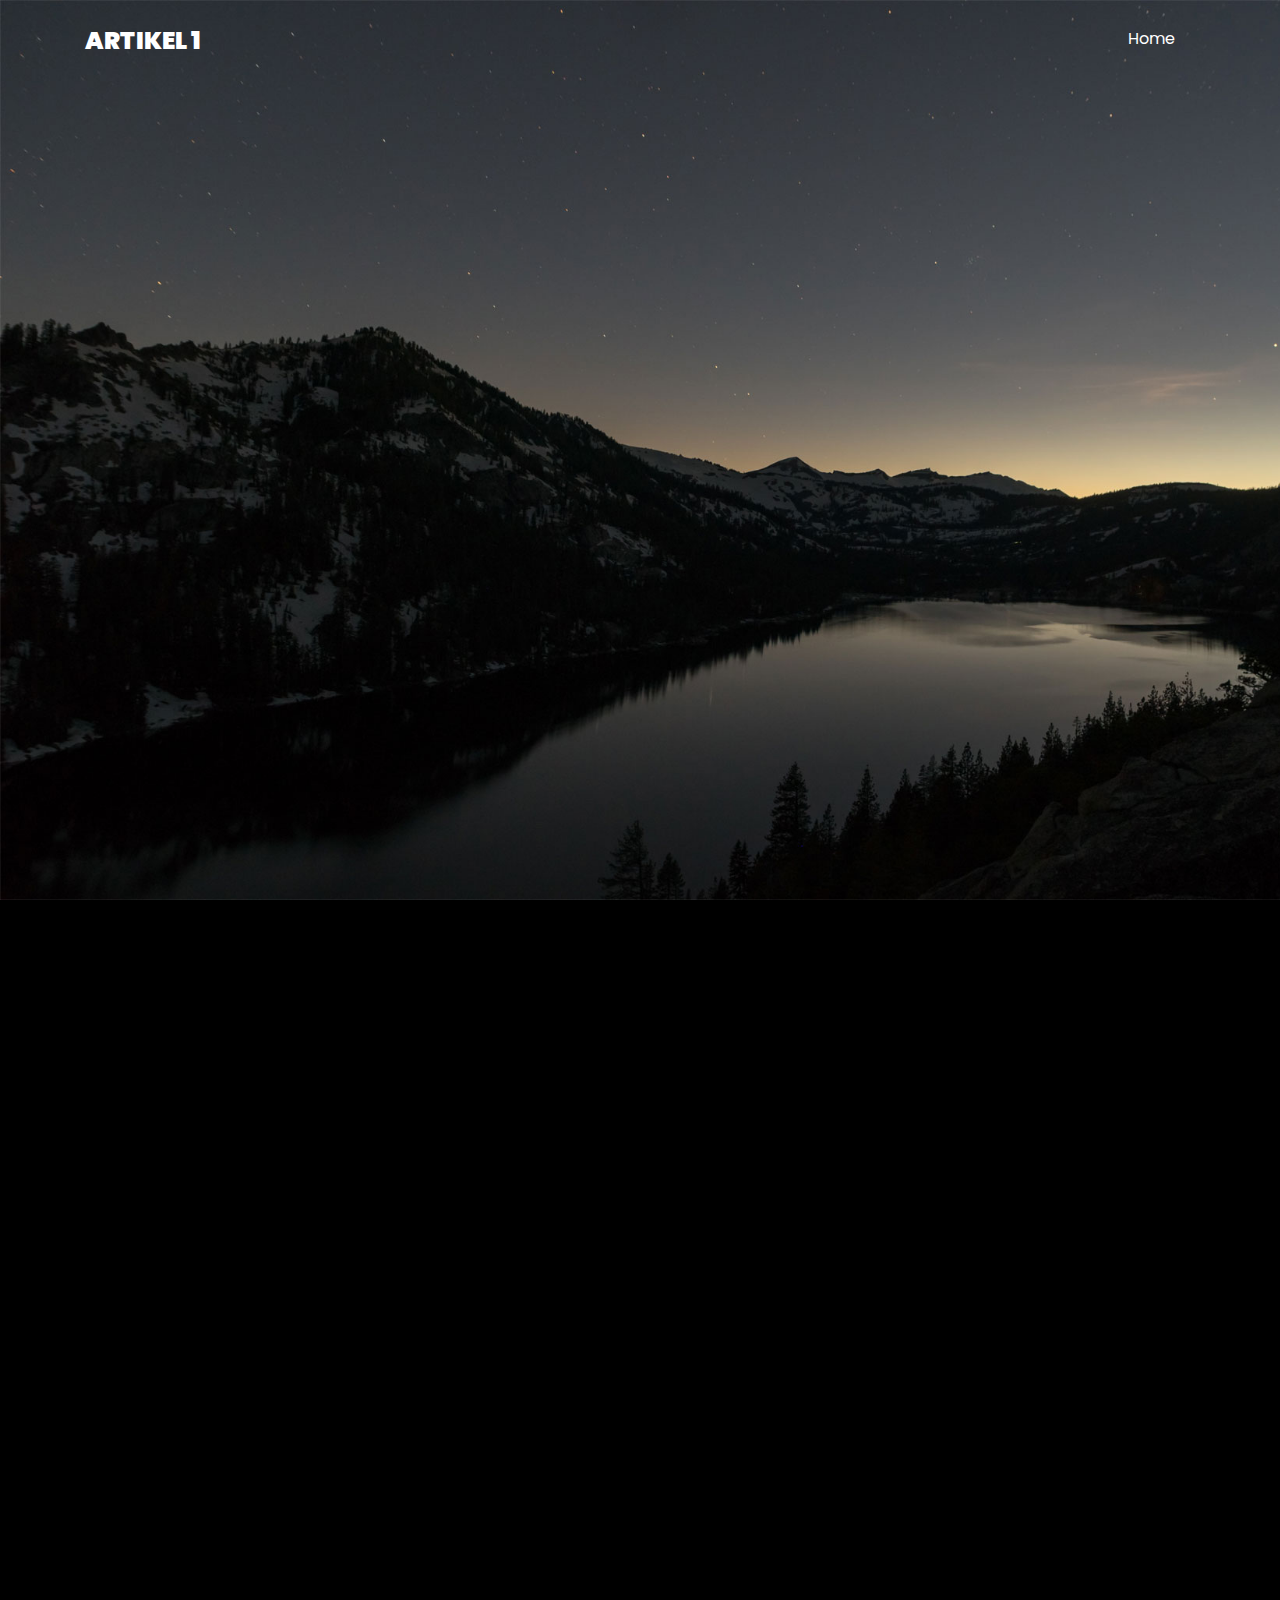
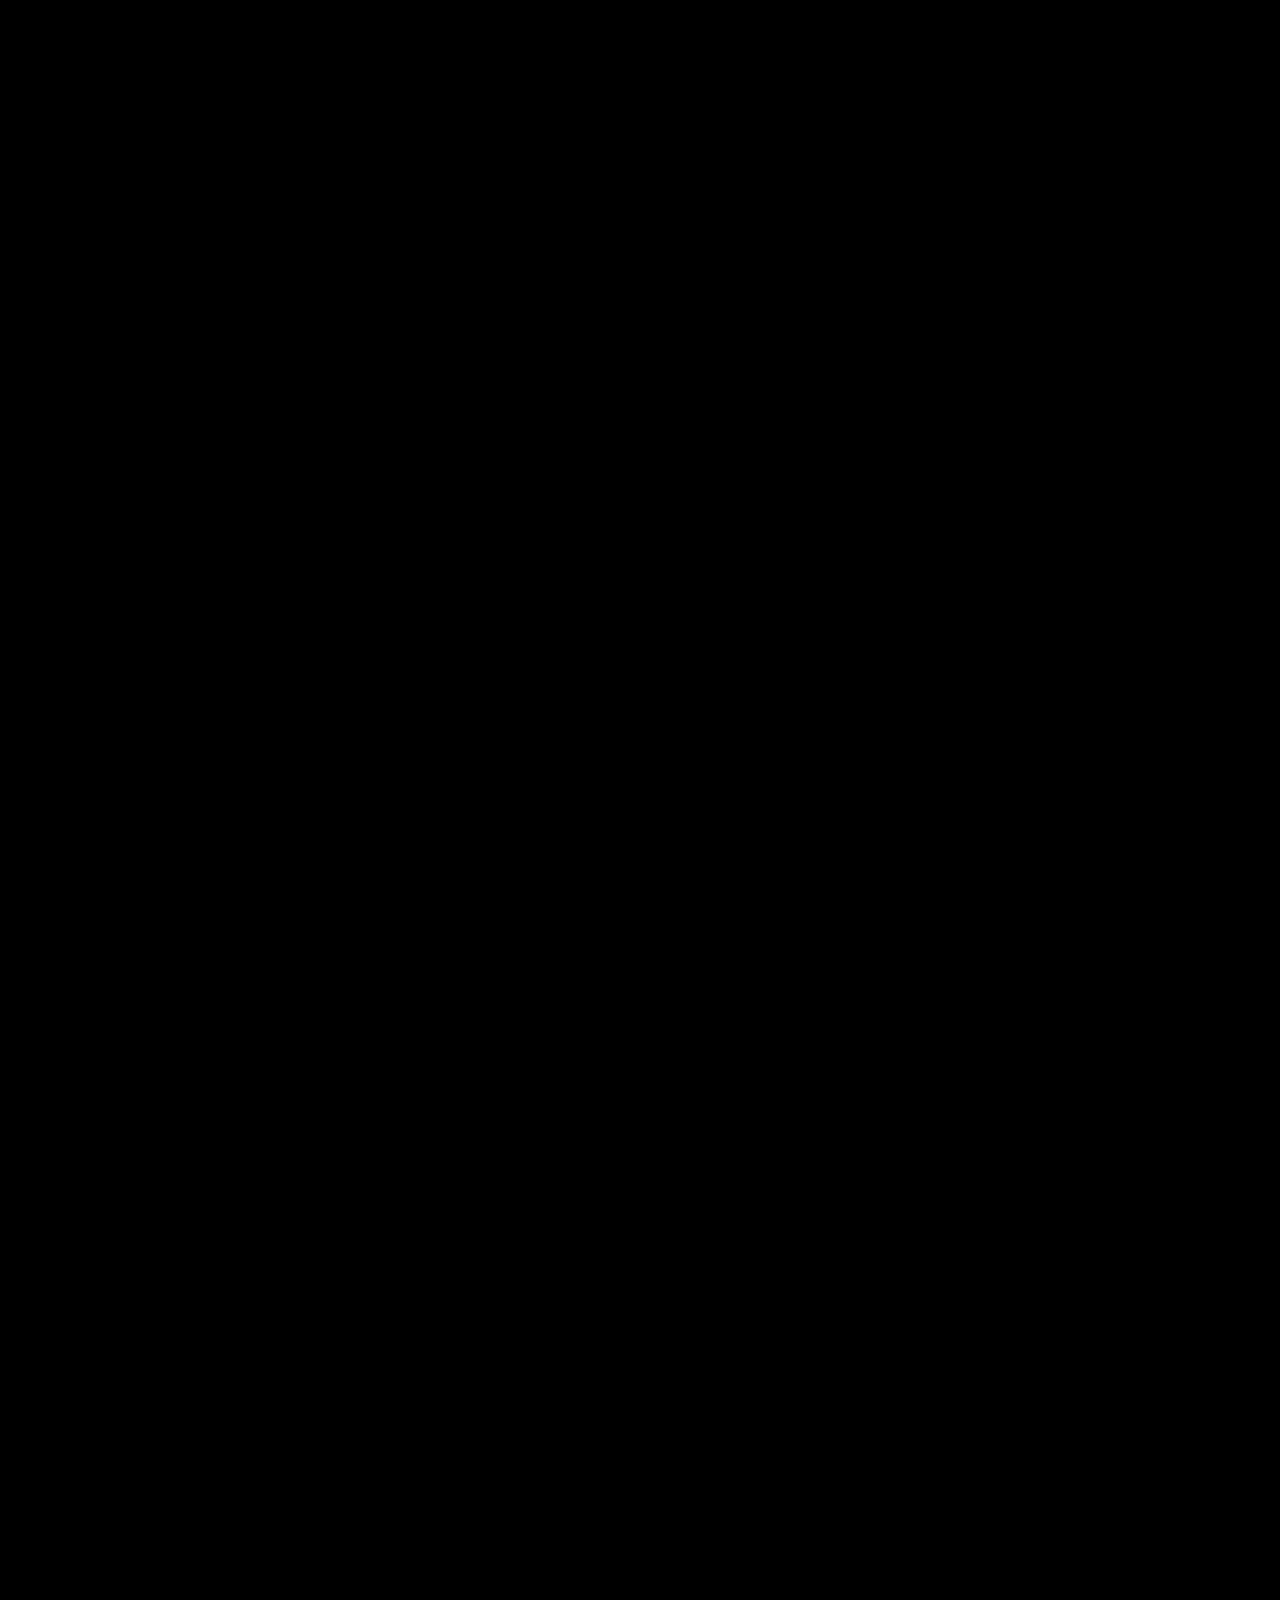
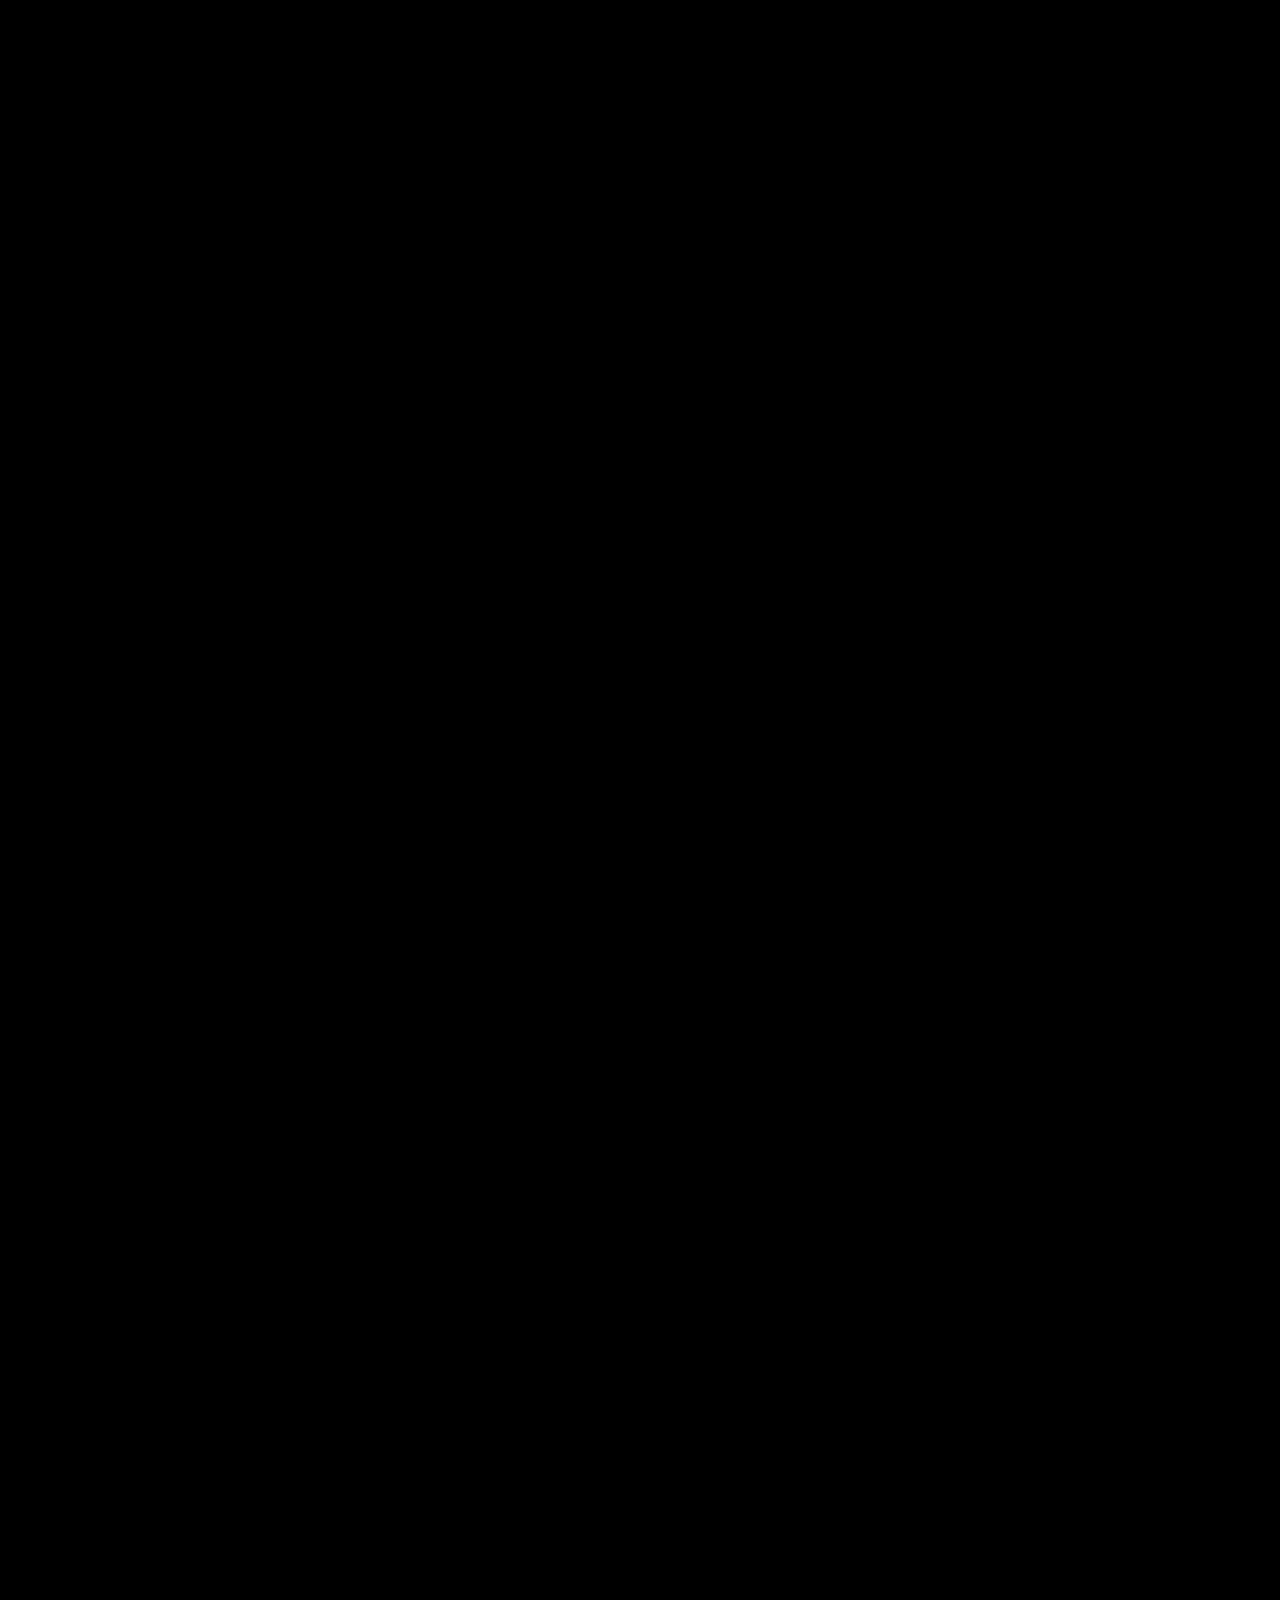
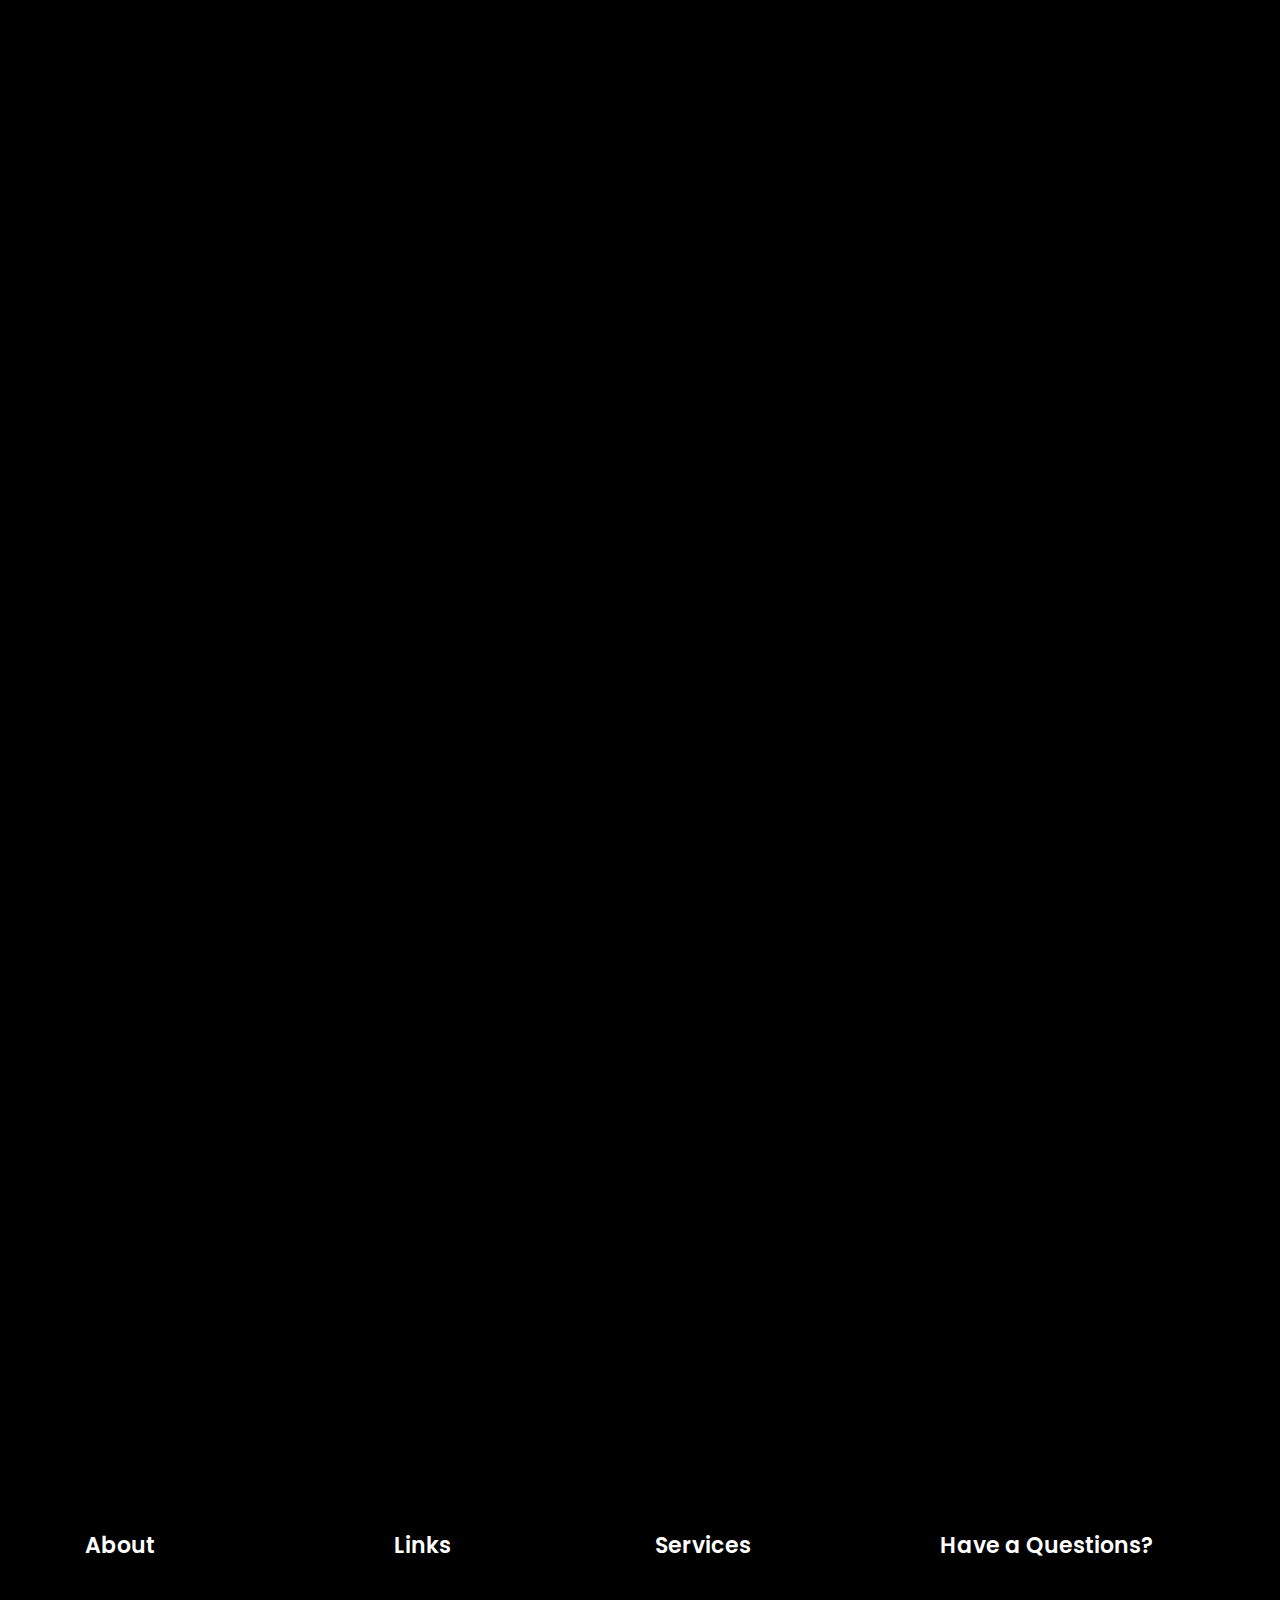
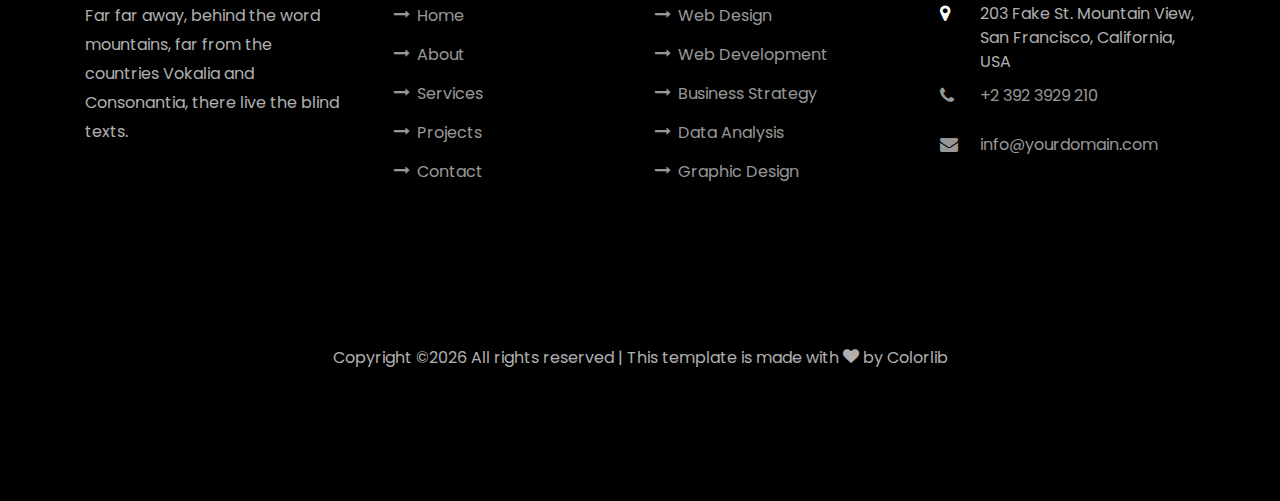
==== commit cd29f931: "Update single.html" ====
--- a/single.html
+++ b/single.html
@@ -52,7 +52,7 @@
       <div class="container">
         <div class="row no-gutters slider-text js-fullheight align-items-end justify-content-center">
           <div class="col-md-12 ftco-animate pb-5 mb-3 text-center">
-            <h1 class="mb-3 bread">Blog Single Post</h1>
+            <h1 class="mb-3 bread">Kenikmatan Kopi Nusantara yang Mendunia</h1>
             <p class="breadcrumbs"><span class="mr-2"><a href="index.html">Home <i class="ion-ios-arrow-forward"></i></a></span> <span class="mr-2"><a href="blog.html">Blog <i class="ion-ios-arrow-forward"></i></a></span> <span>Blog Single <i class="ion-ios-arrow-forward"></i></span></p>
           </div>
         </div>
@@ -101,114 +101,22 @@
             <div class="pt-5 mt-5">
               <h3 class="mb-5">6 Comments</h3>
               <ul class="comment-list">
+
                 <li class="comment">
                   <div class="vcard bio">
                     <img src="images/person_1.jpg" alt="Image placeholder">
                   </div>
                   <div class="comment-body">
-                    <h3>John Doe</h3>
+                    <h3>Jaka Eriyadi</h3>
                     <div class="meta">June 20, 2019 at 2:21pm</div>
-                    <p>Lorem ipsum dolor sit amet, consectetur adipisicing elit. Pariatur quidem laborum necessitatibus, ipsam impedit vitae autem, eum officia, fugiat saepe enim sapiente iste iure! Quam voluptas earum impedit necessitatibus, nihil?</p>
+                    <p>Kopi Lampung memang nikmat mendunia</p>
                     <p><a href="#" class="reply">Reply</a></p>
                   </div>
                 </li>
-
-                <li class="comment">
-                  <div class="vcard bio">
-                    <img src="images/person_1.jpg" alt="Image placeholder">
-                  </div>
-                  <div class="comment-body">
-                    <h3>John Doe</h3>
-                    <div class="meta">June 20, 2019 at 2:21pm</div>
-                    <p>Lorem ipsum dolor sit amet, consectetur adipisicing elit. Pariatur quidem laborum necessitatibus, ipsam impedit vitae autem, eum officia, fugiat saepe enim sapiente iste iure! Quam voluptas earum impedit necessitatibus, nihil?</p>
-                    <p><a href="#" class="reply">Reply</a></p>
-                  </div>
-
-                  <ul class="children">
-                    <li class="comment">
-                      <div class="vcard bio">
-                        <img src="images/person_1.jpg" alt="Image placeholder">
-                      </div>
-                      <div class="comment-body">
-                        <h3>John Doe</h3>
-                        <div class="meta">June 20, 2019 at 2:21pm</div>
-                        <p>Lorem ipsum dolor sit amet, consectetur adipisicing elit. Pariatur quidem laborum necessitatibus, ipsam impedit vitae autem, eum officia, fugiat saepe enim sapiente iste iure! Quam voluptas earum impedit necessitatibus, nihil?</p>
-                        <p><a href="#" class="reply">Reply</a></p>
-                      </div>
-
-
-                      <ul class="children">
-                        <li class="comment">
-                          <div class="vcard bio">
-                            <img src="images/person_1.jpg" alt="Image placeholder">
-                          </div>
-                          <div class="comment-body">
-                            <h3>John Doe</h3>
-                            <div class="meta">June 20, 2019 at 2:21pm</div>
-                            <p>Lorem ipsum dolor sit amet, consectetur adipisicing elit. Pariatur quidem laborum necessitatibus, ipsam impedit vitae autem, eum officia, fugiat saepe enim sapiente iste iure! Quam voluptas earum impedit necessitatibus, nihil?</p>
-                            <p><a href="#" class="reply">Reply</a></p>
-                          </div>
-
-                            <ul class="children">
-                              <li class="comment">
-                                <div class="vcard bio">
-                                  <img src="images/person_1.jpg" alt="Image placeholder">
-                                </div>
-                                <div class="comment-body">
-                                  <h3>John Doe</h3>
-                                  <div class="meta">June 20, 2019 at 2:21pm</div>
-                                  <p>Lorem ipsum dolor sit amet, consectetur adipisicing elit. Pariatur quidem laborum necessitatibus, ipsam impedit vitae autem, eum officia, fugiat saepe enim sapiente iste iure! Quam voluptas earum impedit necessitatibus, nihil?</p>
-                                  <p><a href="#" class="reply">Reply</a></p>
-                                </div>
-                              </li>
-                            </ul>
-                        </li>
-                      </ul>
-                    </li>
-                  </ul>
-                </li>
-
-                <li class="comment">
-                  <div class="vcard bio">
-                    <img src="images/person_1.jpg" alt="Image placeholder">
-                  </div>
-                  <div class="comment-body">
-                    <h3>John Doe</h3>
-                    <div class="meta">June 20, 2019 at 2:21pm</div>
-                    <p>Lorem ipsum dolor sit amet, consectetur adipisicing elit. Pariatur quidem laborum necessitatibus, ipsam impedit vitae autem, eum officia, fugiat saepe enim sapiente iste iure! Quam voluptas earum impedit necessitatibus, nihil?</p>
-                    <p><a href="#" class="reply">Reply</a></p>
-                  </div>
-                </li>
               </ul>
               <!-- END comment-list -->
 
-              <div class="comment-form-wrap pt-5">
-                <h3 class="mb-5">Leave a comment</h3>
-                <form action="#" class="p-5 bg-dark">
-                  <div class="form-group">
-                    <label for="name">Name *</label>
-                    <input type="text" class="form-control" id="name">
-                  </div>
-                  <div class="form-group">
-                    <label for="email">Email *</label>
-                    <input type="email" class="form-control" id="email">
-                  </div>
-                  <div class="form-group">
-                    <label for="website">Website</label>
-                    <input type="url" class="form-control" id="website">
-                  </div>
-
-                  <div class="form-group">
-                    <label for="message">Message</label>
-                    <textarea name="" id="message" cols="30" rows="10" class="form-control"></textarea>
-                  </div>
-                  <div class="form-group">
-                    <input type="submit" value="Post Comment" class="btn py-3 px-4 btn-primary">
-                  </div>
-
-                </form>
-              </div>
-            </div>
+              
 
           </div> <!-- .col-md-8 -->
           <div class="col-lg-4 sidebar ftco-animate">
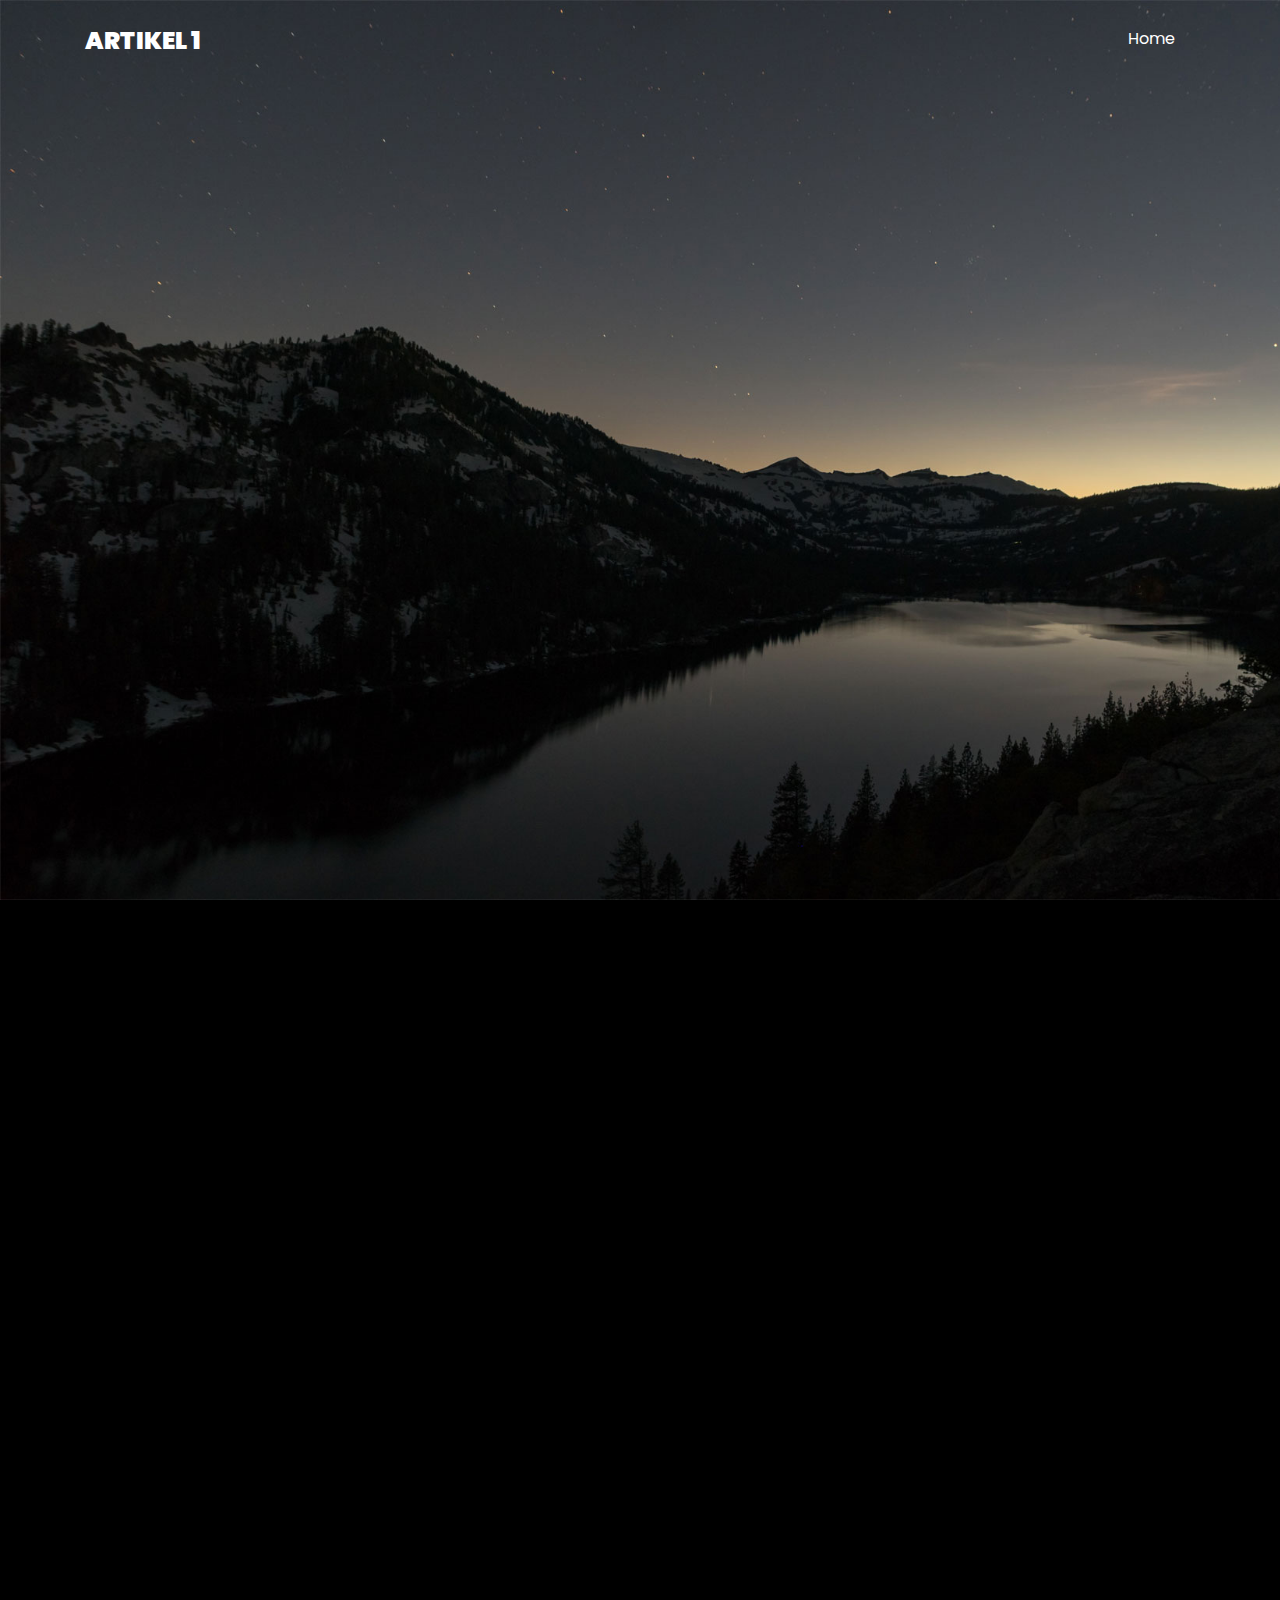
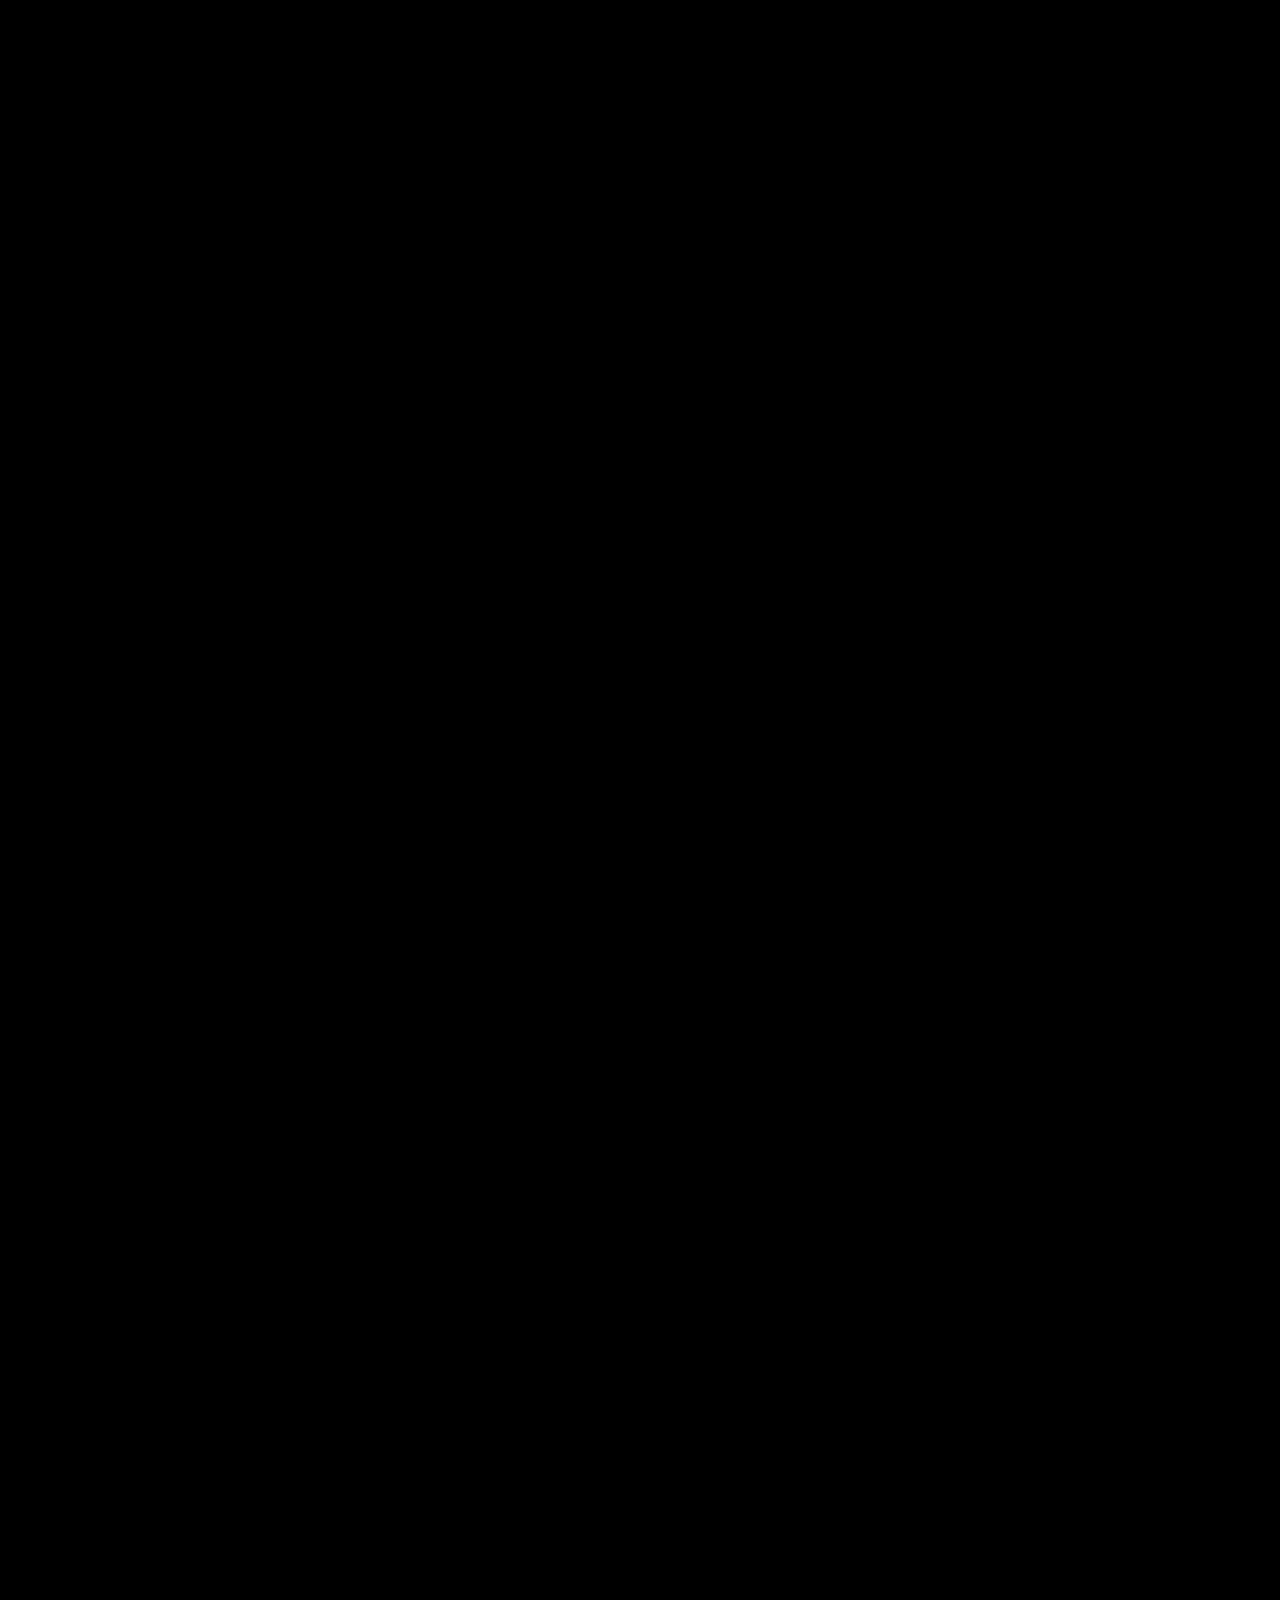
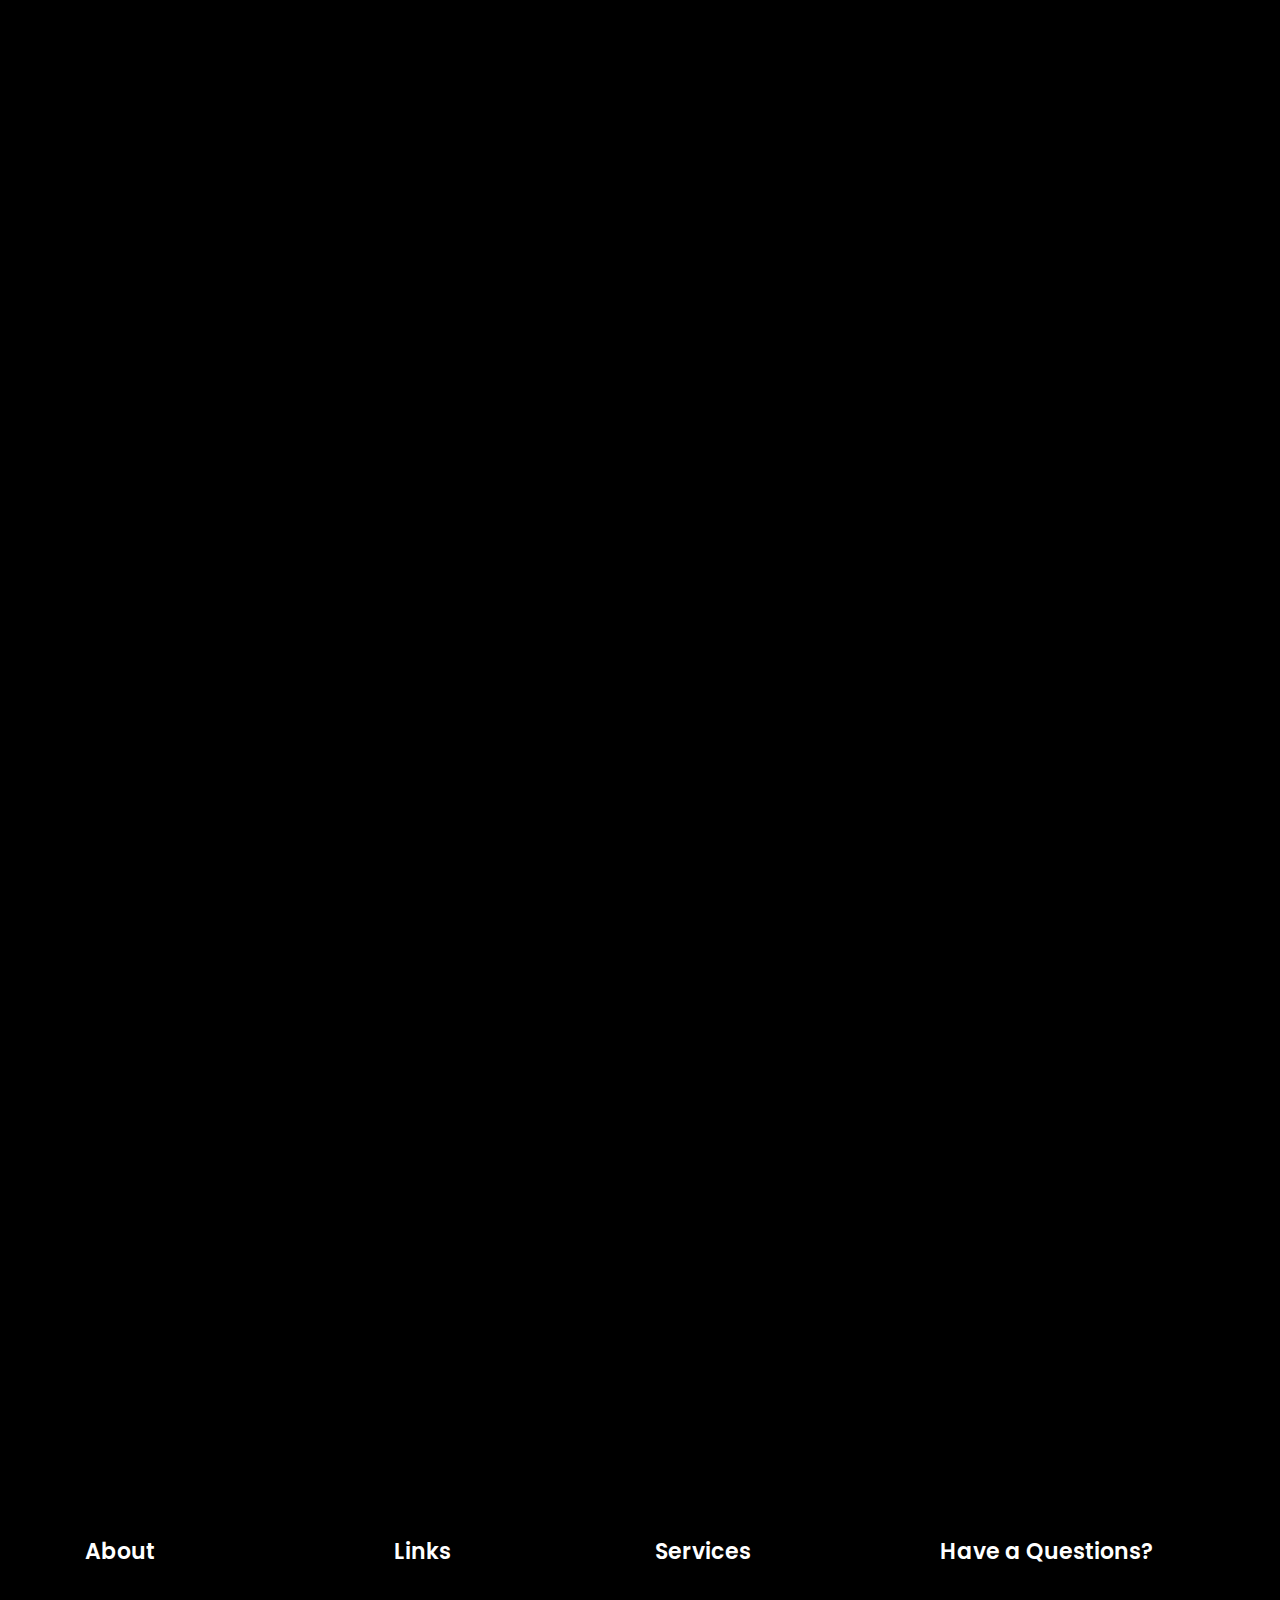
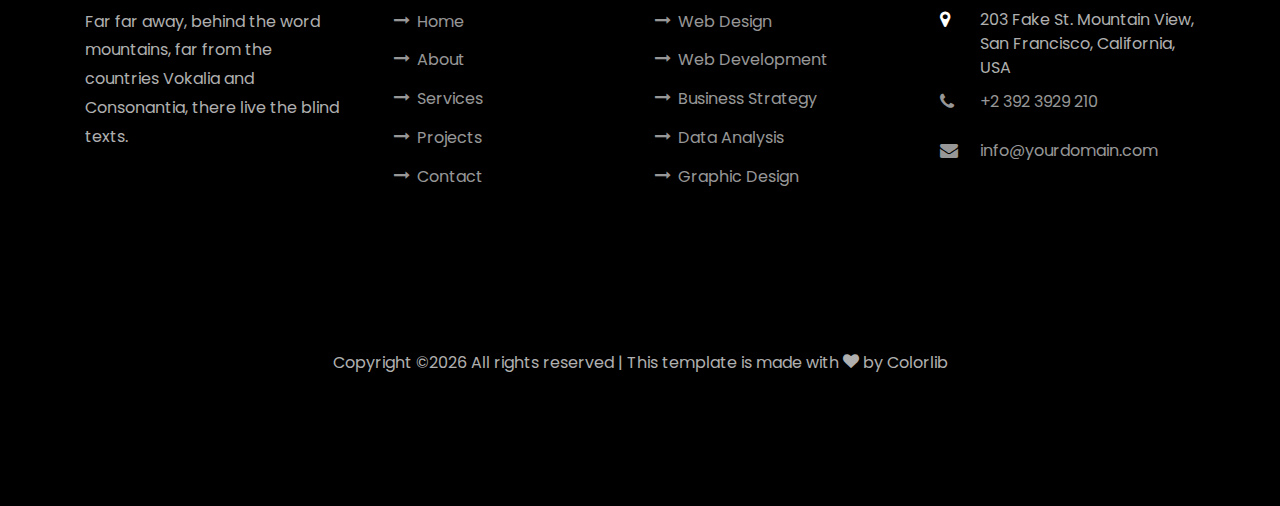
==== commit 11937efd: "Update single.html" ====
--- a/single.html
+++ b/single.html
@@ -113,10 +113,39 @@
                     <p><a href="#" class="reply">Reply</a></p>
                   </div>
                 </li>
+
+
+
               </ul>
               <!-- END comment-list -->
 
-              
+              <div class="comment-form-wrap pt-5">
+                <h3 class="mb-5">Leave a comment</h3>
+                <form action="#" class="p-5 bg-dark">
+                  <div class="form-group">
+                    <label for="name">Name *</label>
+                    <input type="text" class="form-control" id="name">
+                  </div>
+                  <div class="form-group">
+                    <label for="email">Email *</label>
+                    <input type="email" class="form-control" id="email">
+                  </div>
+                  <div class="form-group">
+                    <label for="website">Website</label>
+                    <input type="url" class="form-control" id="website">
+                  </div>
+
+                  <div class="form-group">
+                    <label for="message">Message</label>
+                    <textarea name="" id="message" cols="30" rows="10" class="form-control"></textarea>
+                  </div>
+                  <div class="form-group">
+                    <input type="submit" value="Post Comment" class="btn py-3 px-4 btn-primary">
+                  </div>
+
+                </form>
+              </div>
+            </div>
 
           </div> <!-- .col-md-8 -->
           <div class="col-lg-4 sidebar ftco-animate">
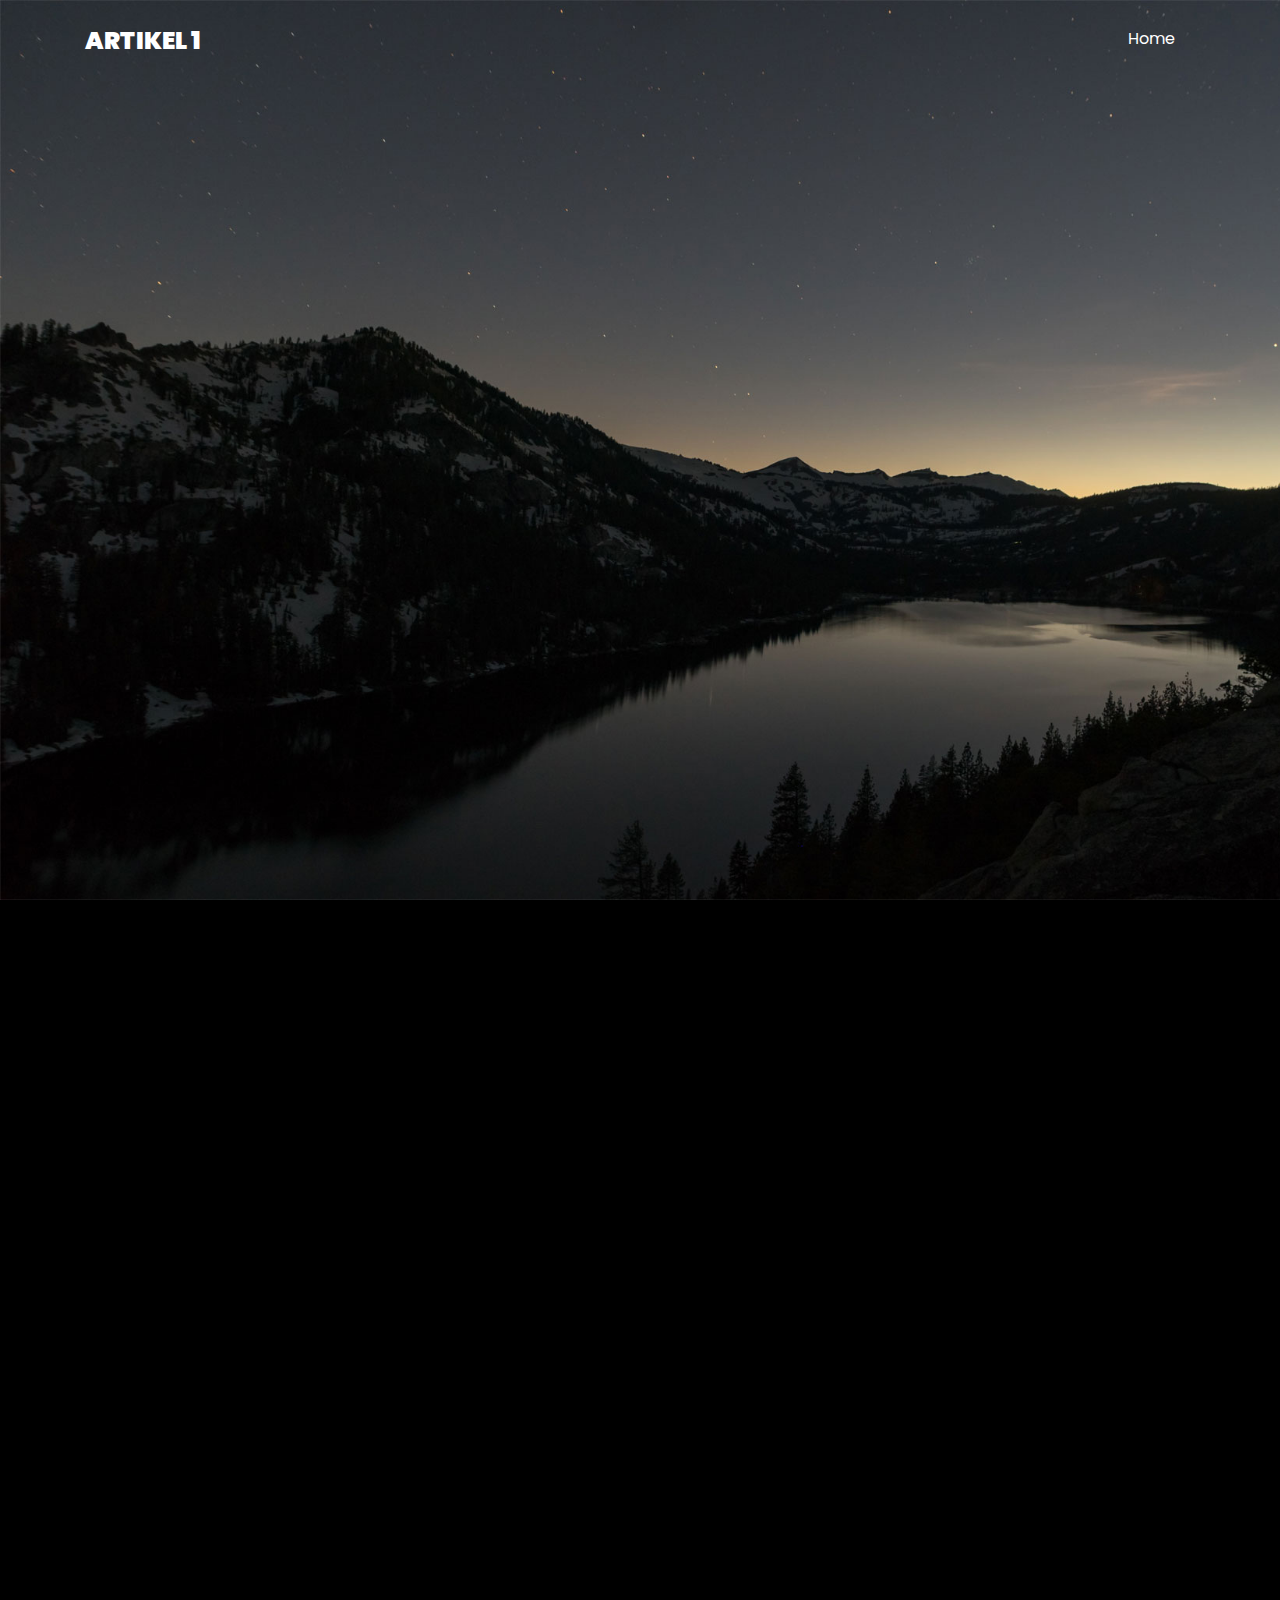
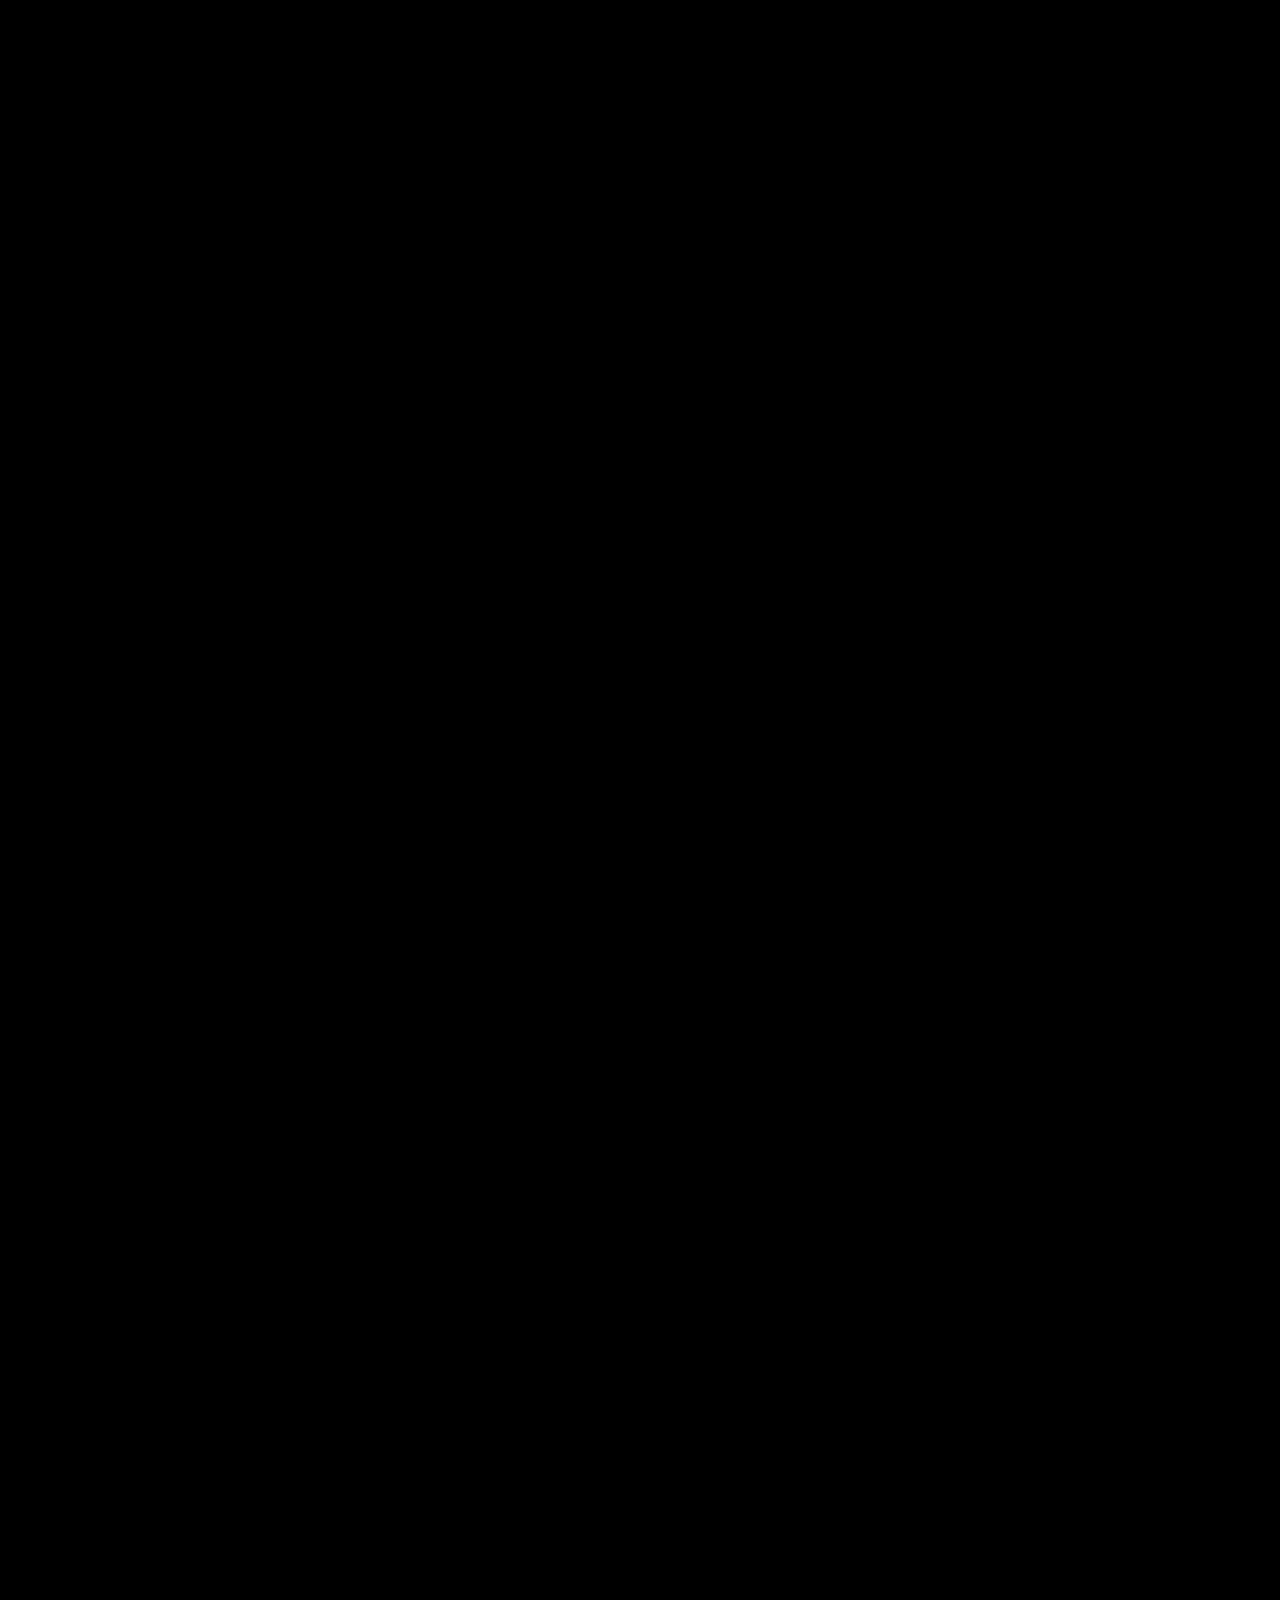
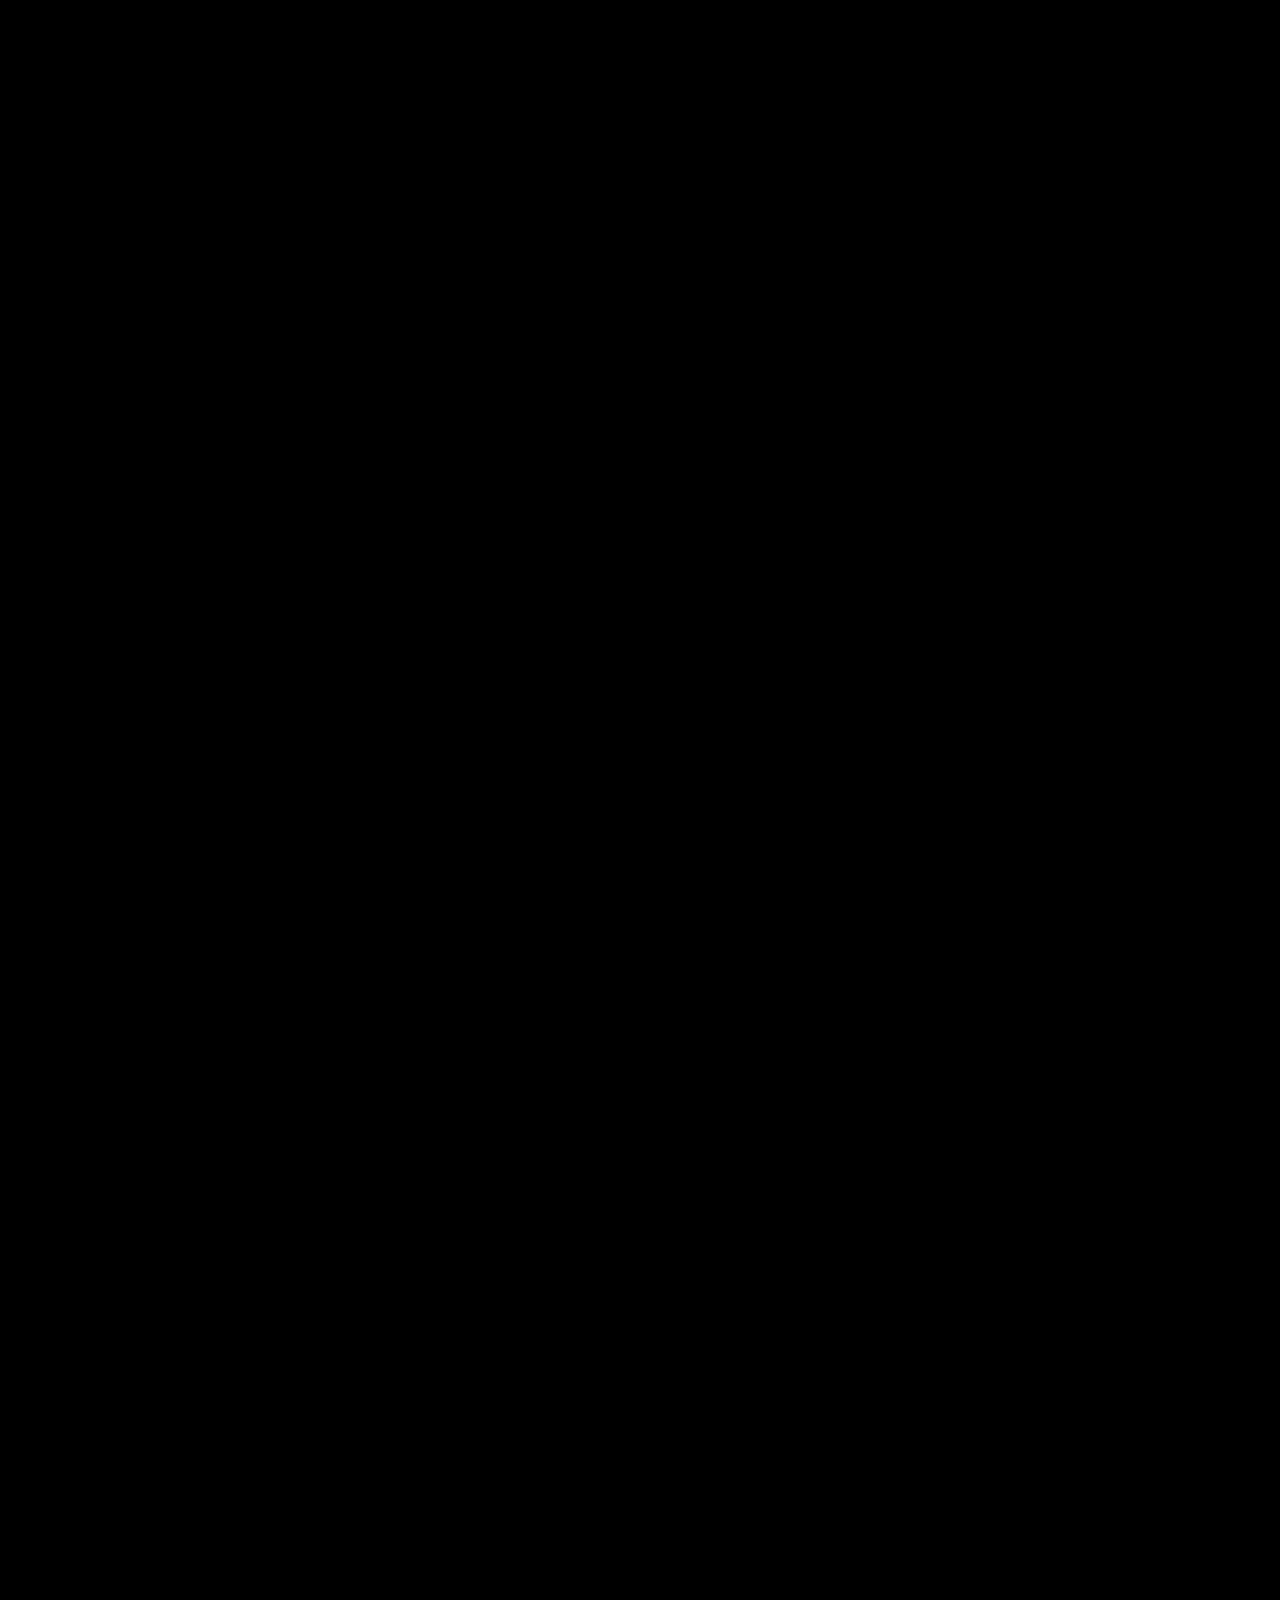
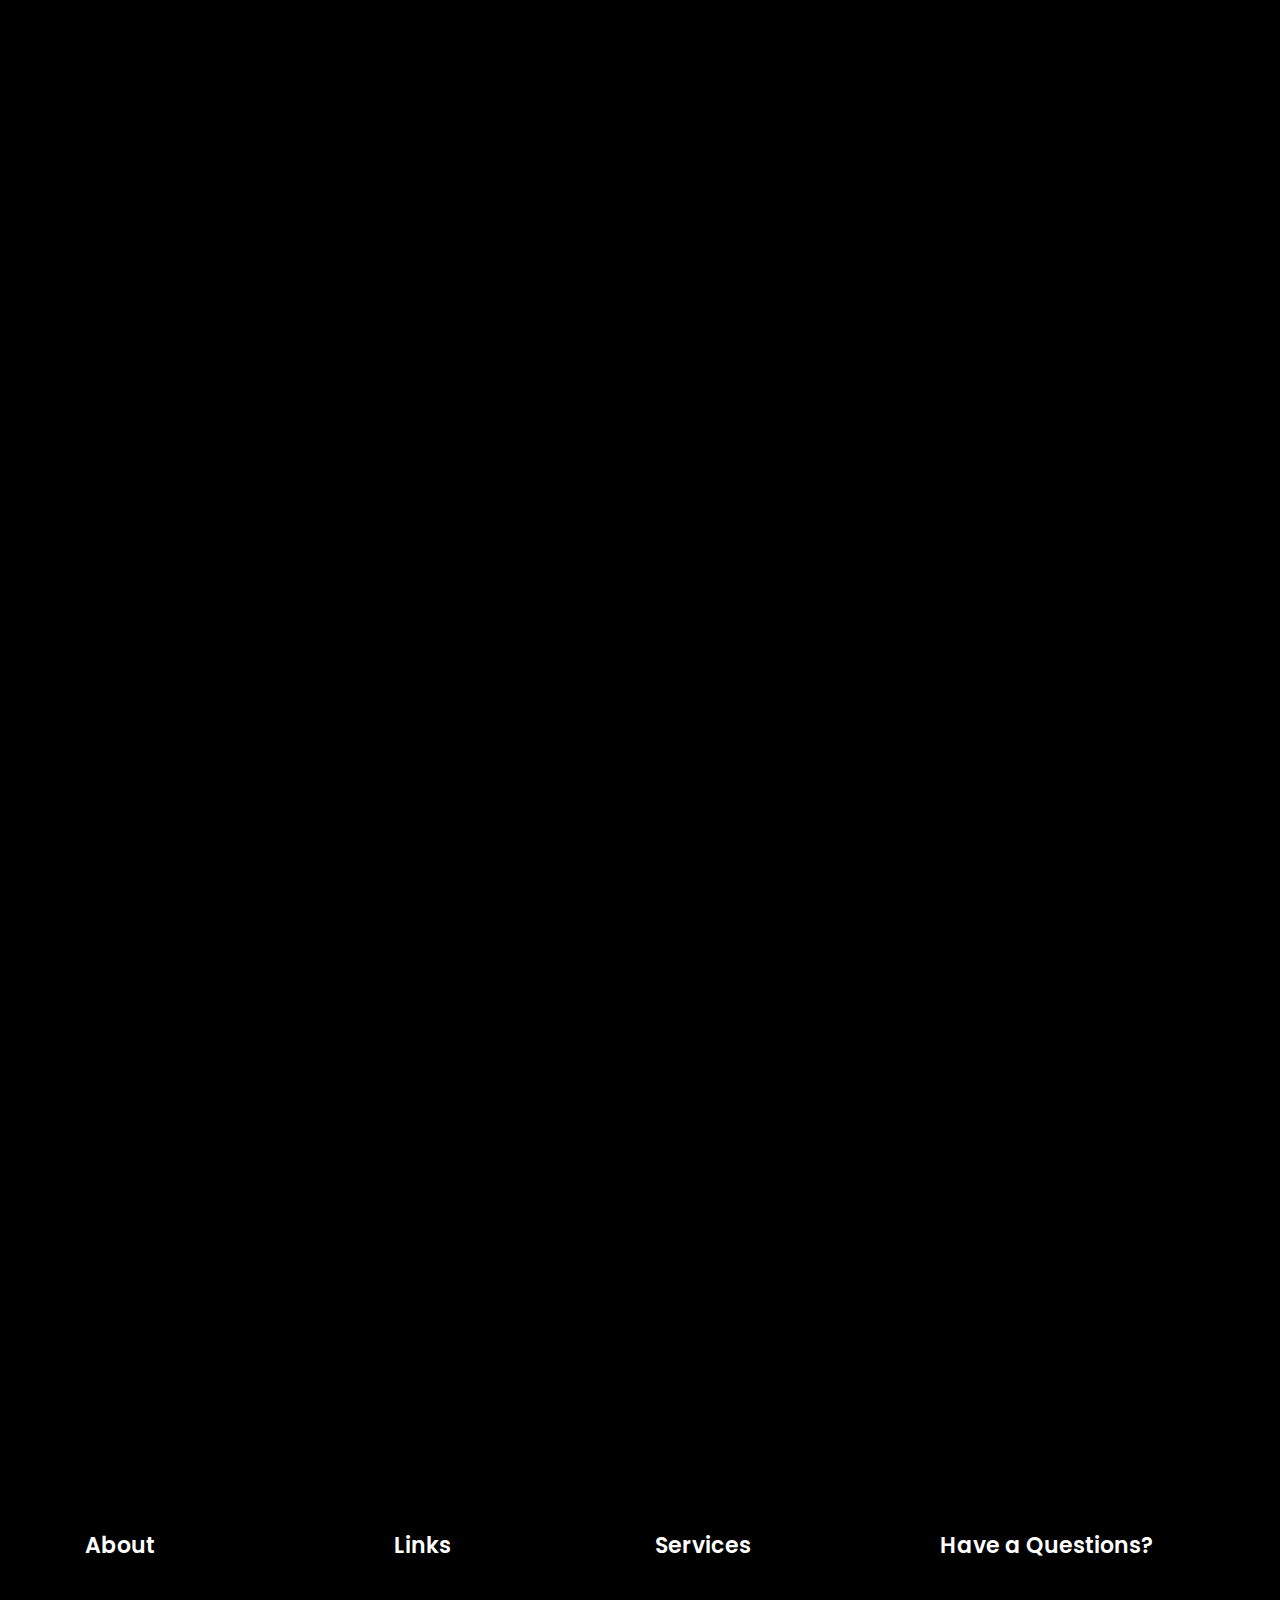
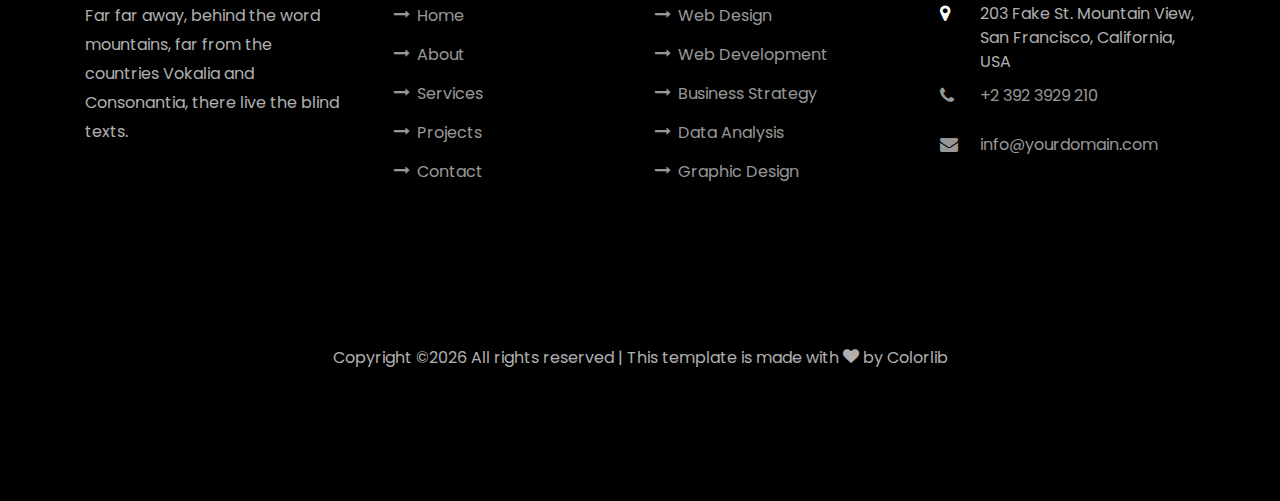
==== commit 77e0b95a: "Update single.html" ====
--- a/single.html
+++ b/single.html
@@ -118,7 +118,7 @@
 
               </ul>
               <!-- END comment-list -->
-
+<!-- Command
               <div class="comment-form-wrap pt-5">
                 <h3 class="mb-5">Leave a comment</h3>
                 <form action="#" class="p-5 bg-dark">
@@ -147,7 +147,8 @@
               </div>
             </div>
 
-          </div> <!-- .col-md-8 -->
+          </div> -->
+          <!-- .col-md-8 -->
           <div class="col-lg-4 sidebar ftco-animate">
             <div class="sidebar-box">
               <form action="#" class="search-form">
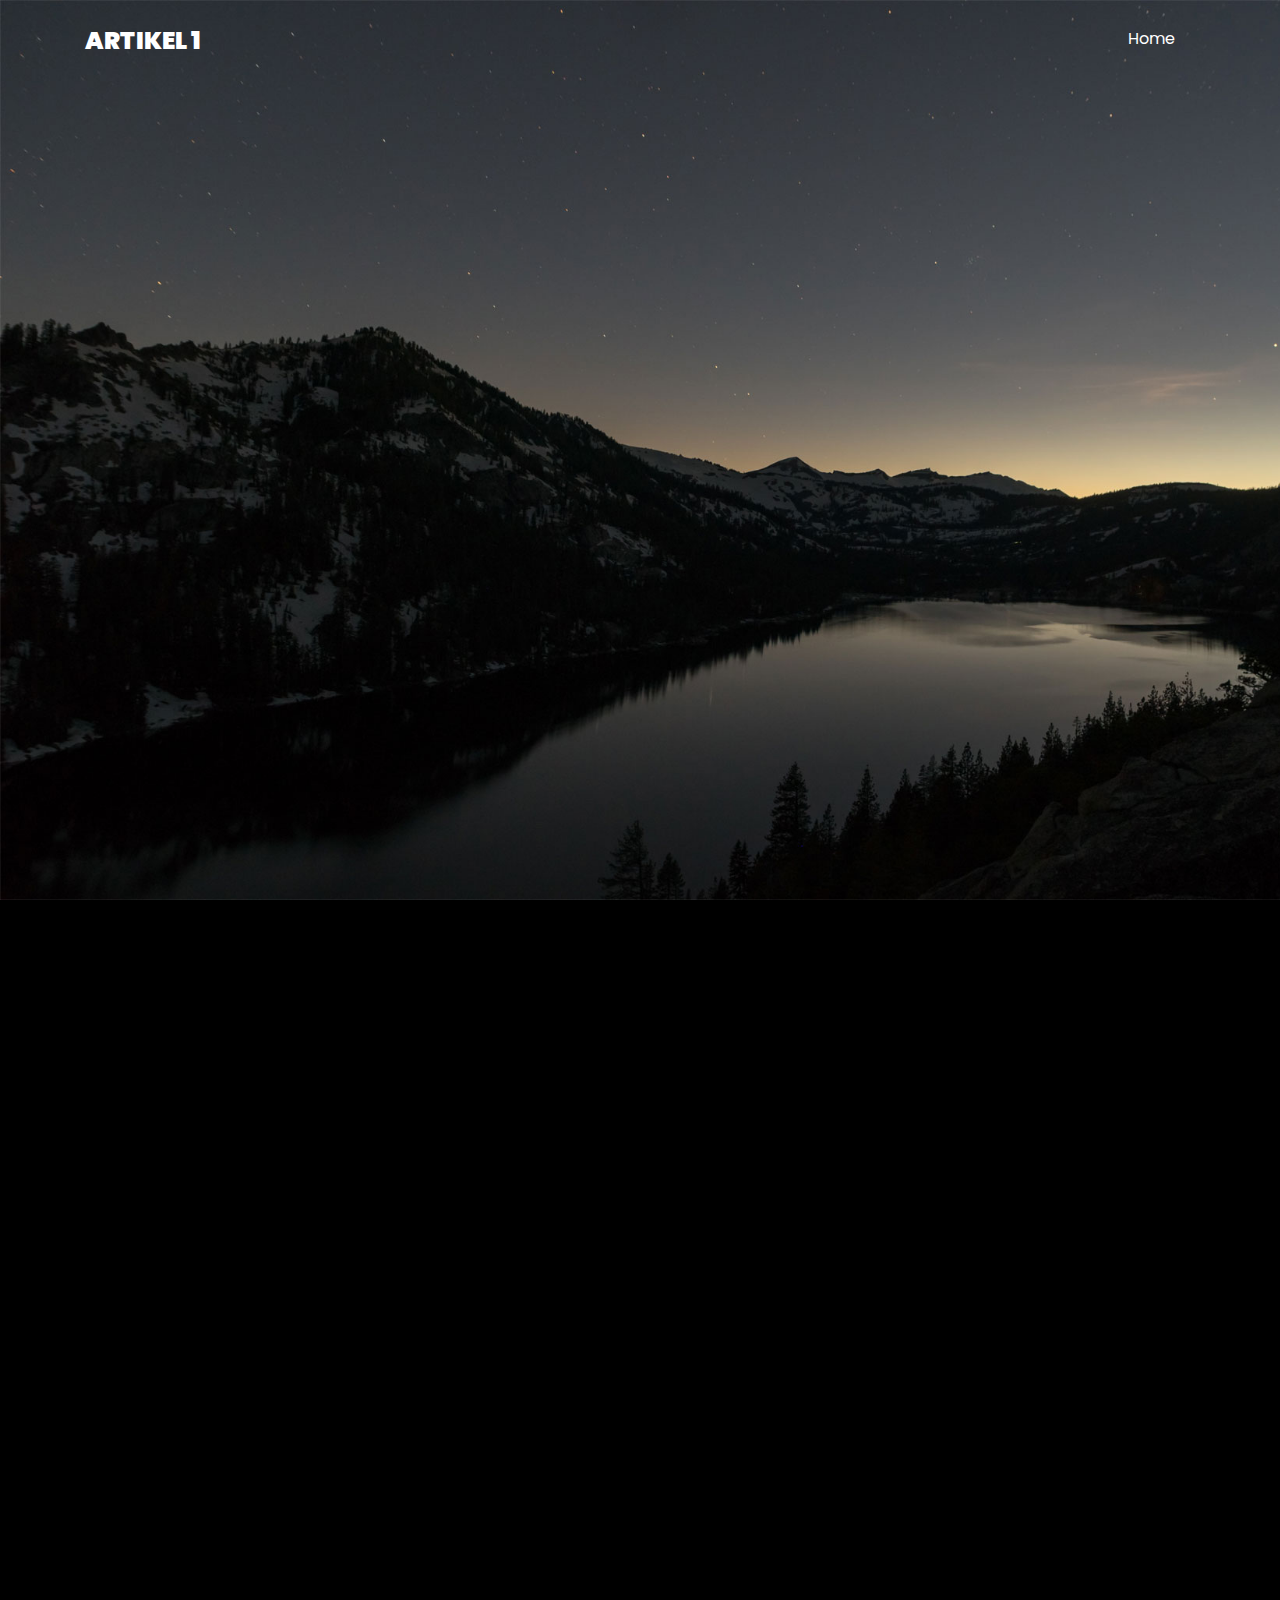
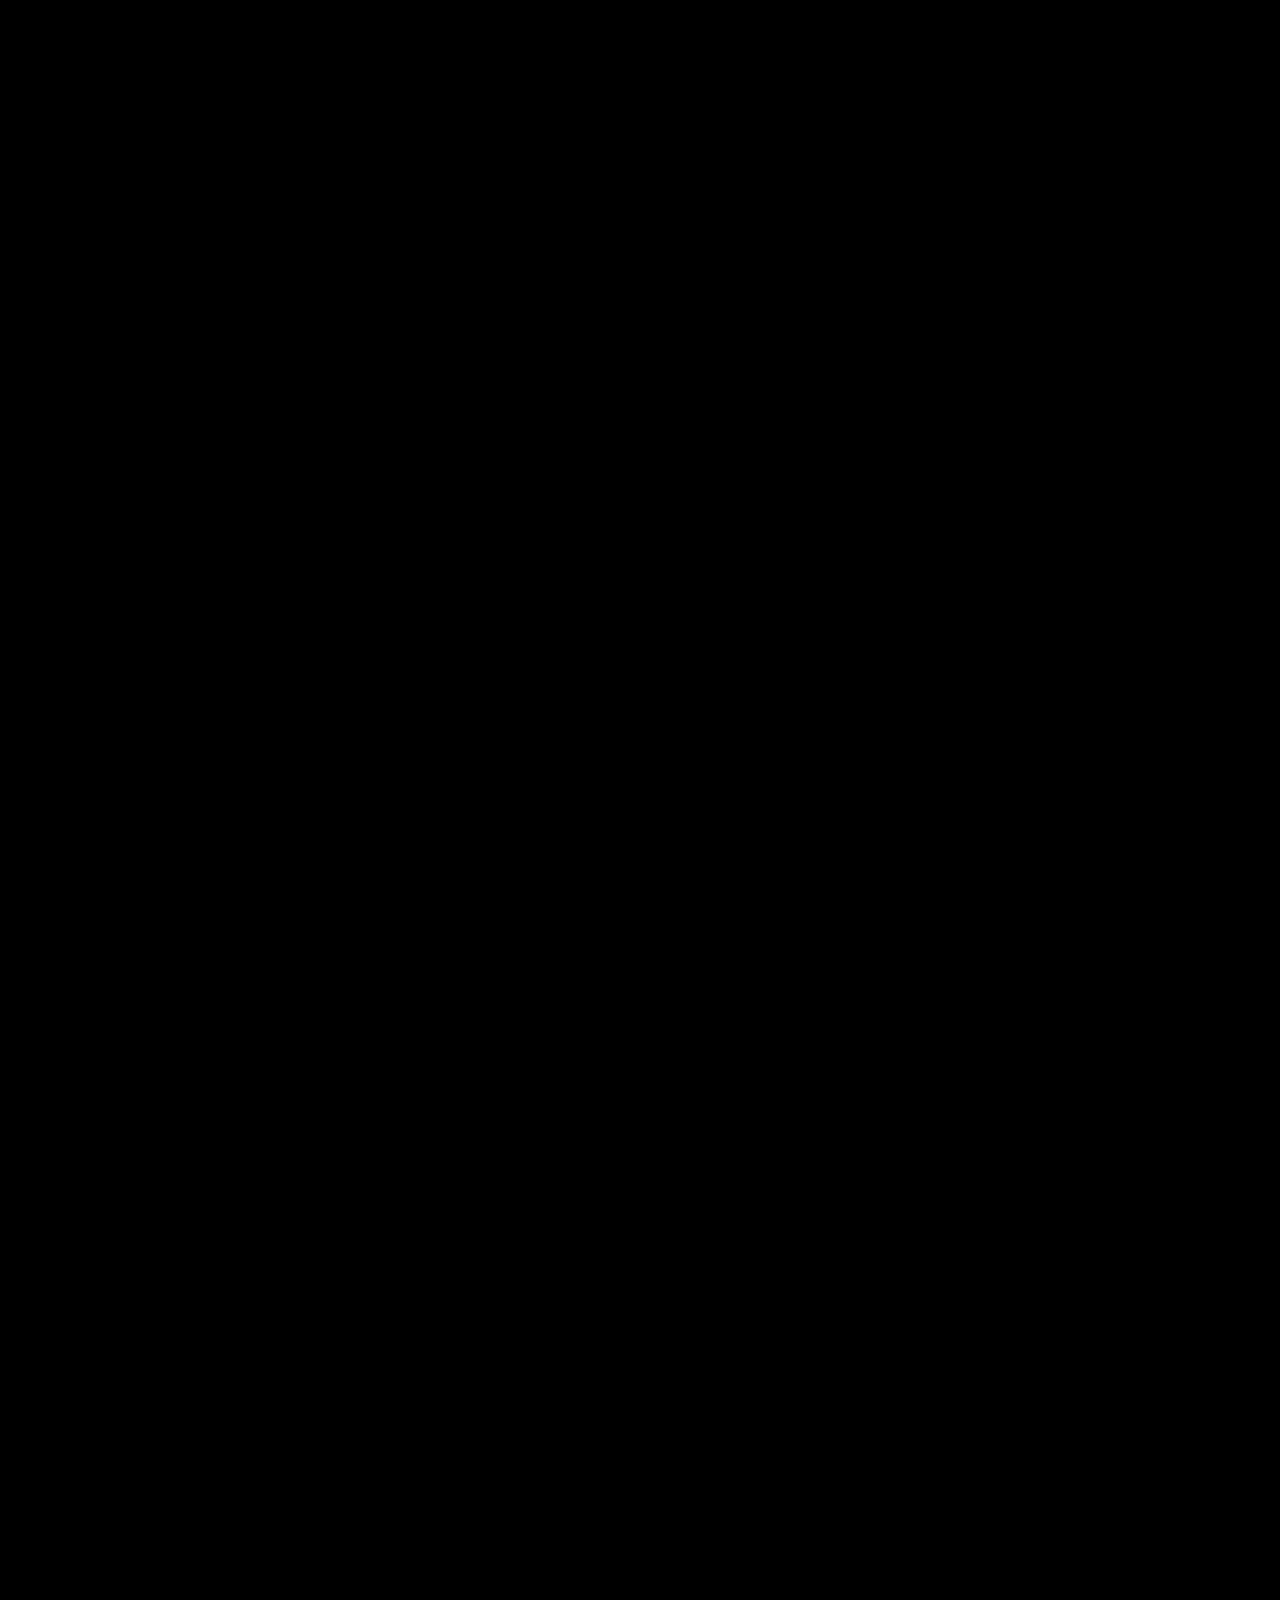
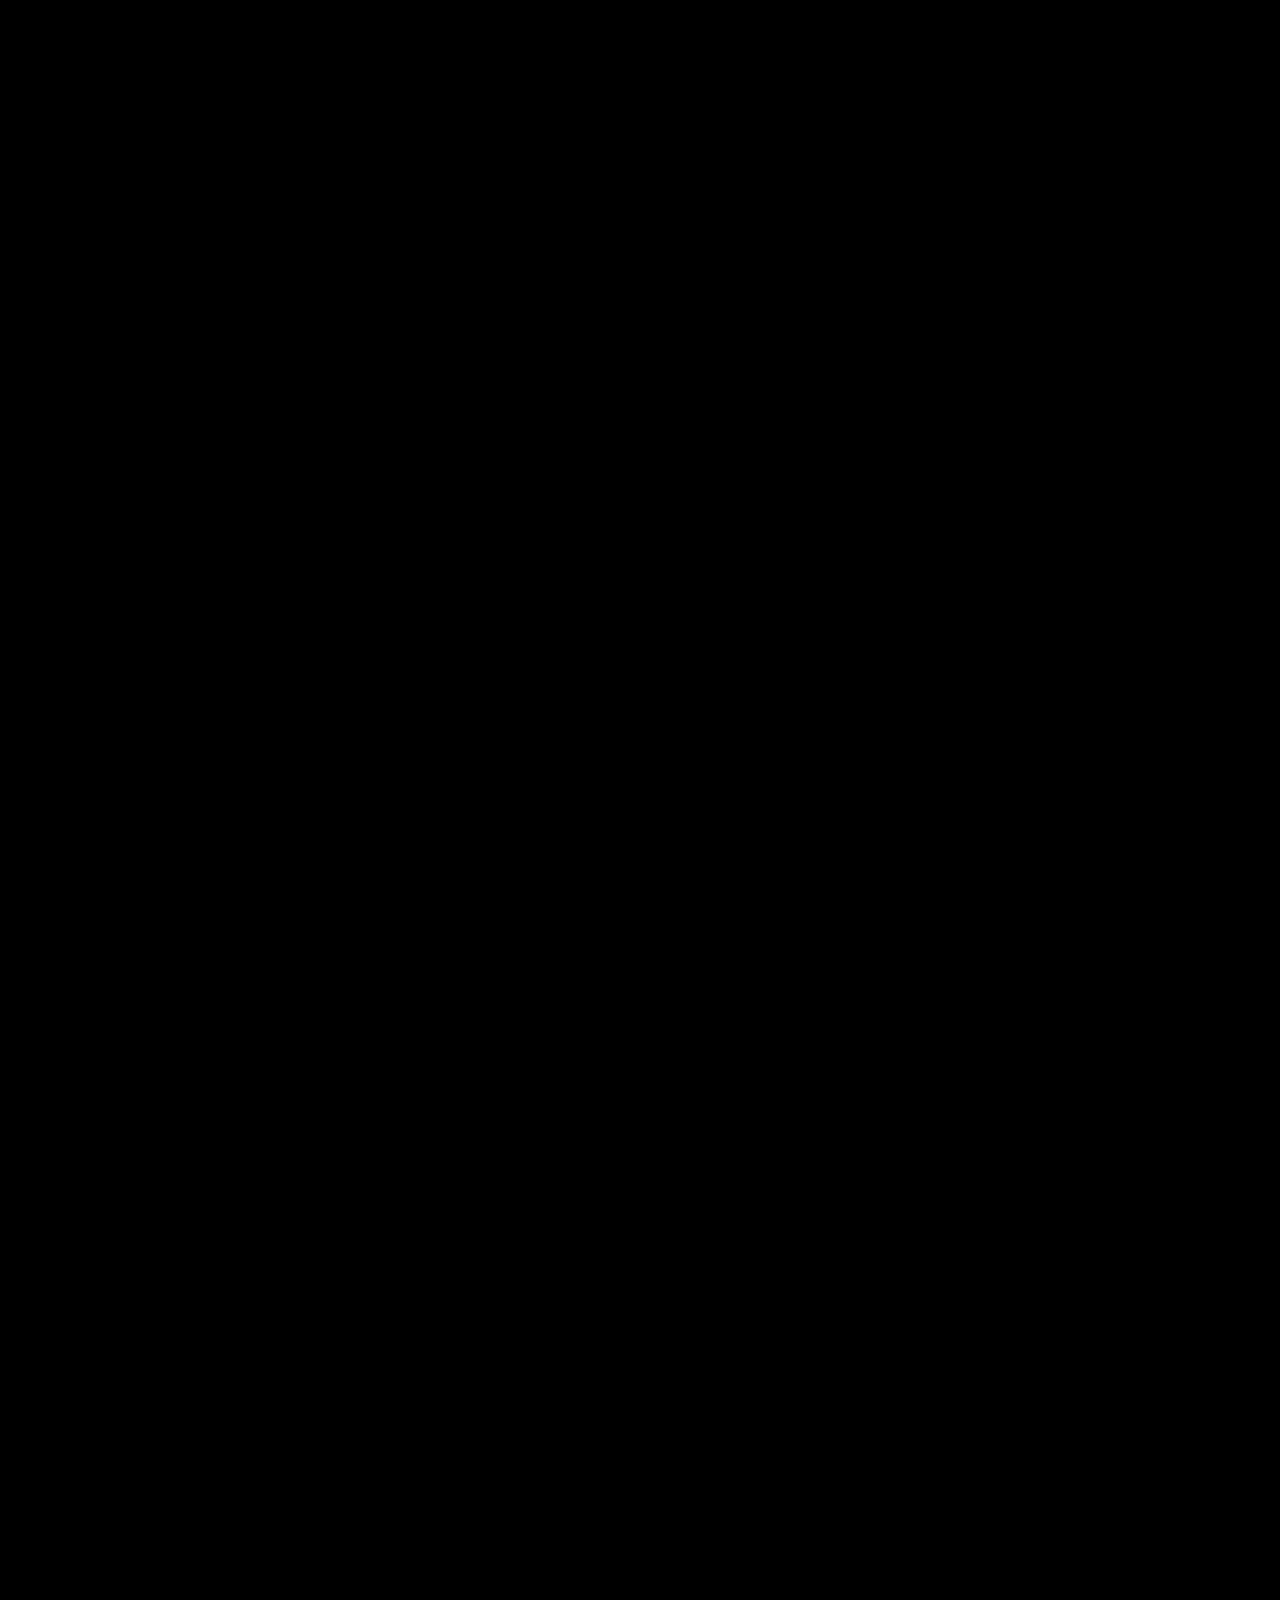
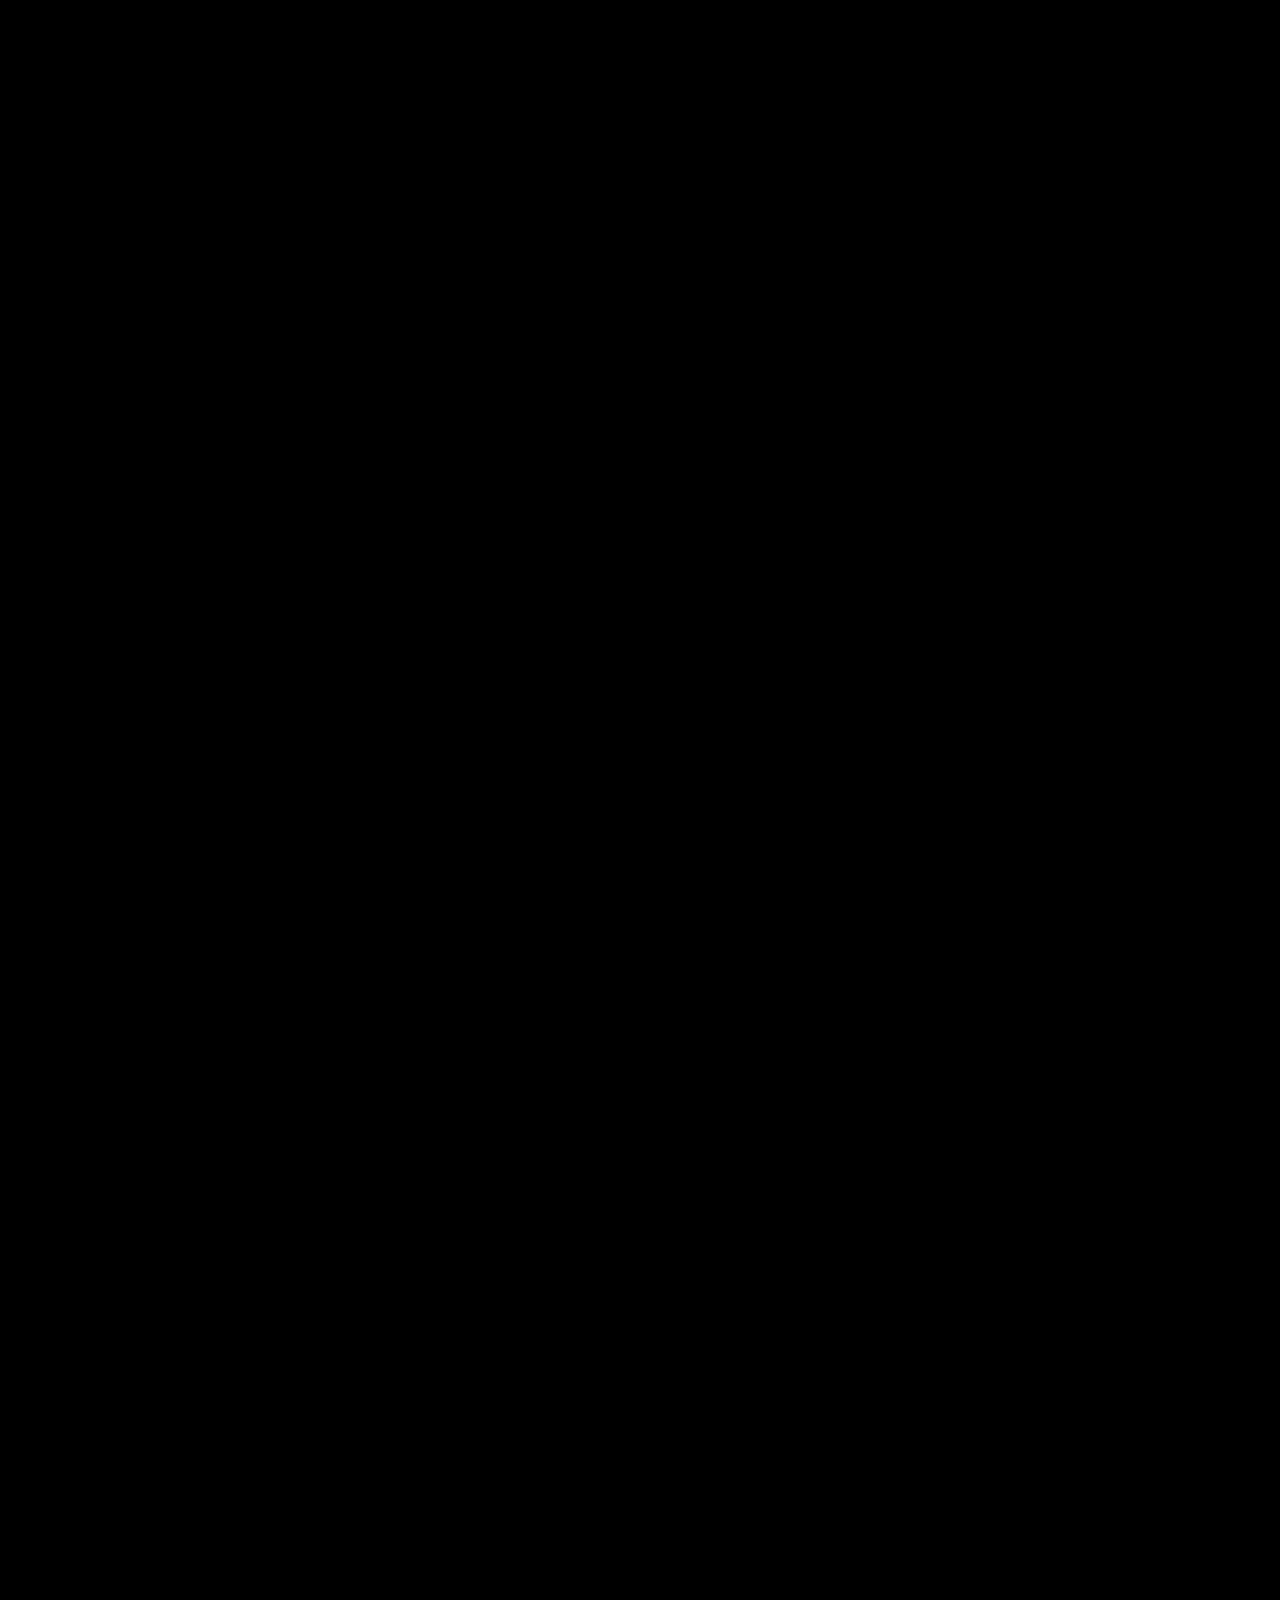
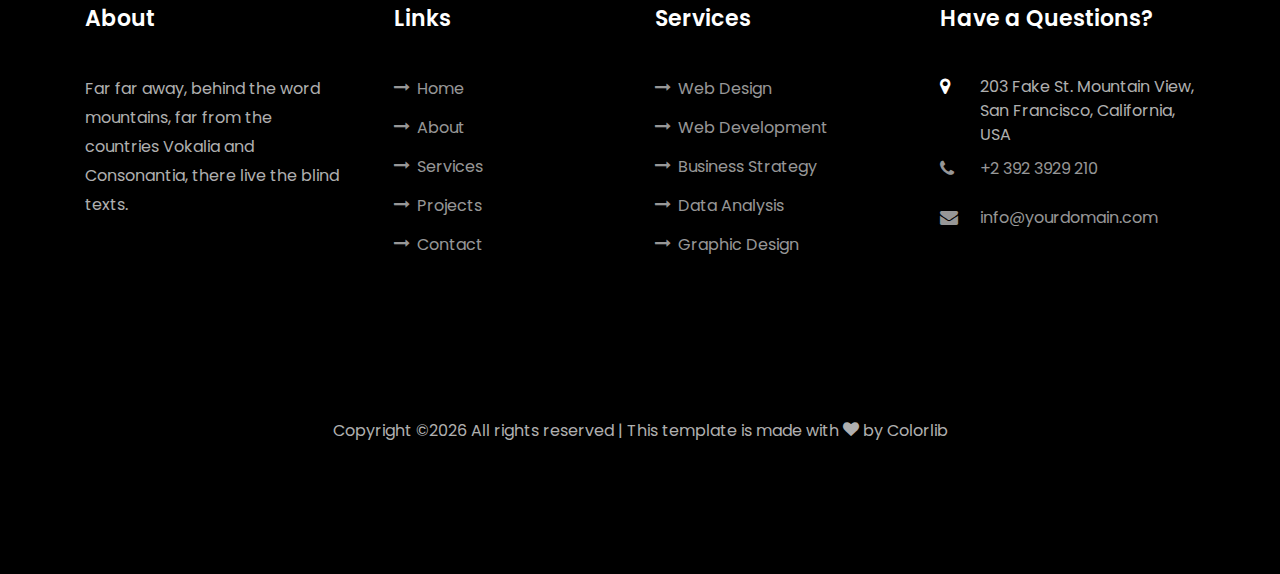
==== commit c54fe4ed: "Update single.html" ====
--- a/single.html
+++ b/single.html
@@ -118,9 +118,9 @@
 
               </ul>
               <!-- END comment-list -->
-<!-- Command
+
               <div class="comment-form-wrap pt-5">
-                <h3 class="mb-5">Leave a comment</h3>
+          <!-- Command      <h3 class="mb-5">Leave a comment</h3>
                 <form action="#" class="p-5 bg-dark">
                   <div class="form-group">
                     <label for="name">Name *</label>
@@ -144,10 +144,10 @@
                   </div>
 
                 </form>
-              </div>
-            </div>
-
-          </div> -->
+              </div>  -->
+            </div>
+
+          </div>
           <!-- .col-md-8 -->
           <div class="col-lg-4 sidebar ftco-animate">
             <div class="sidebar-box">
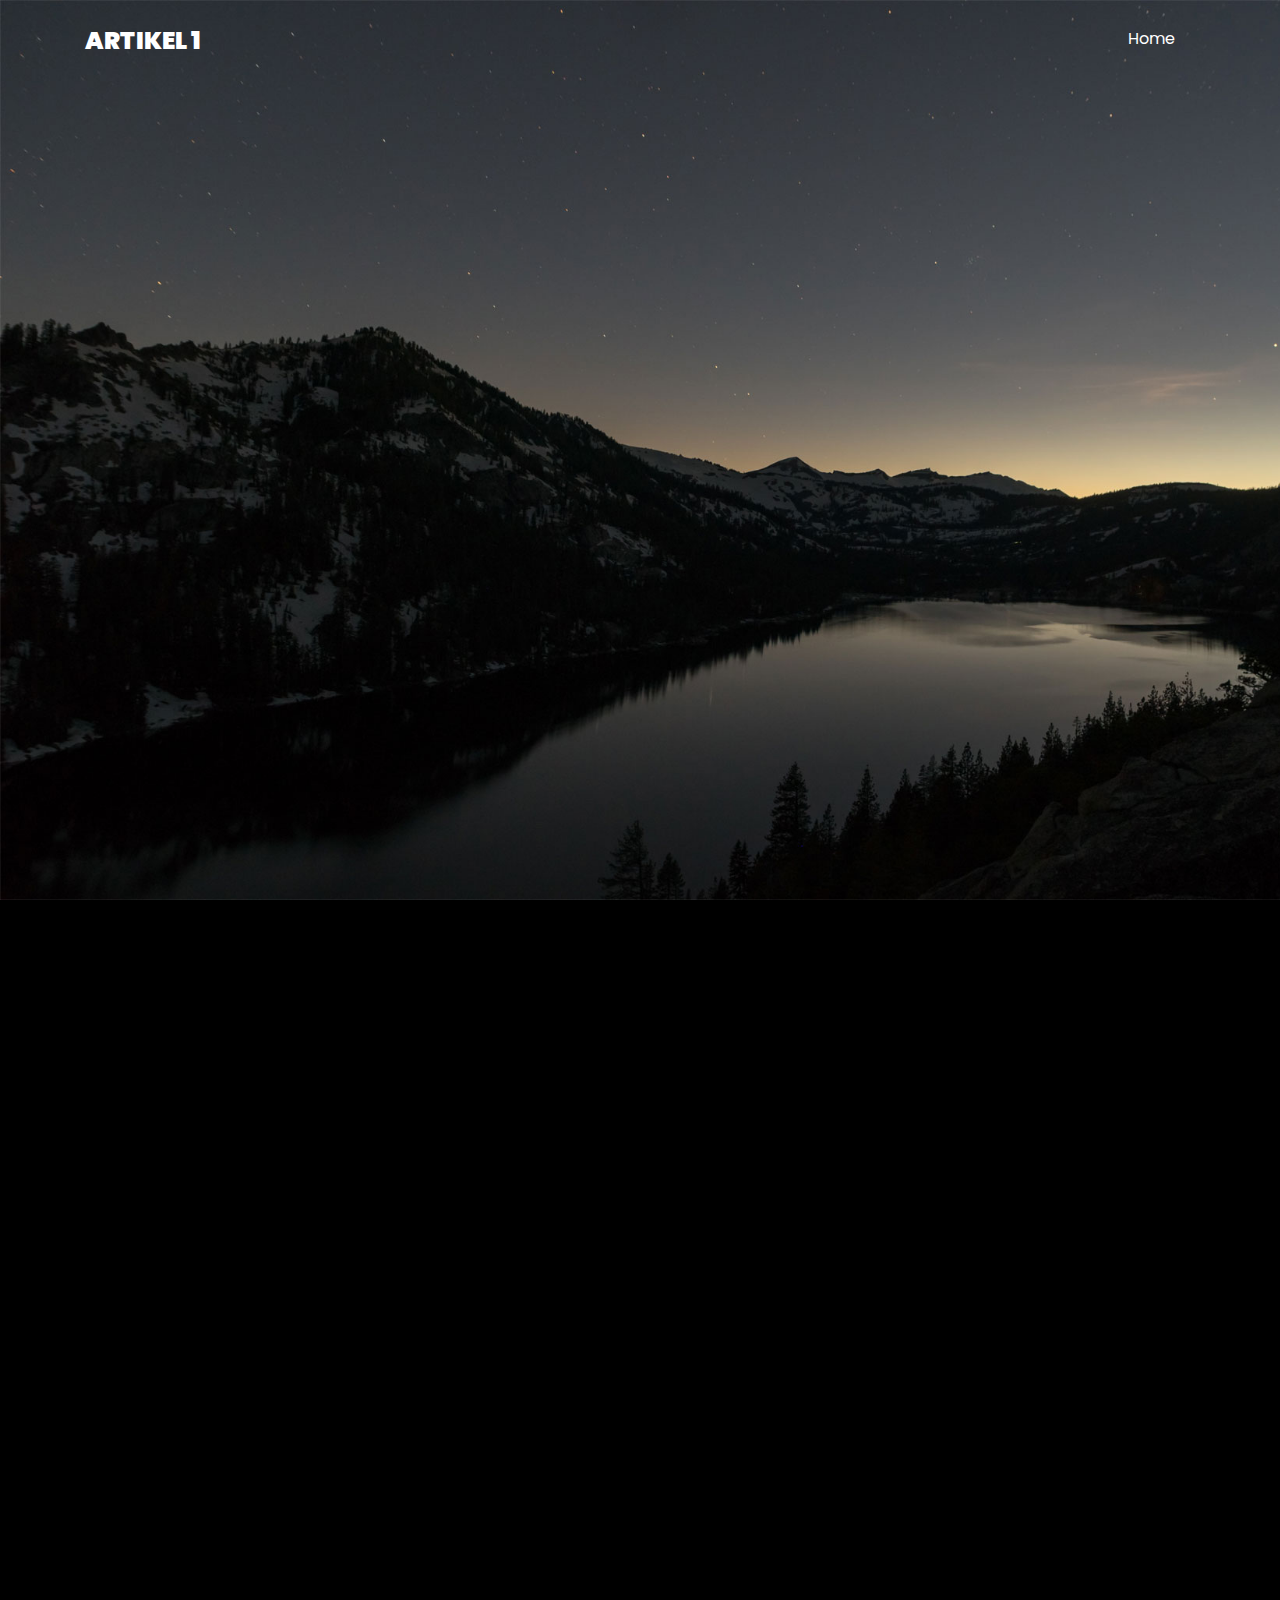
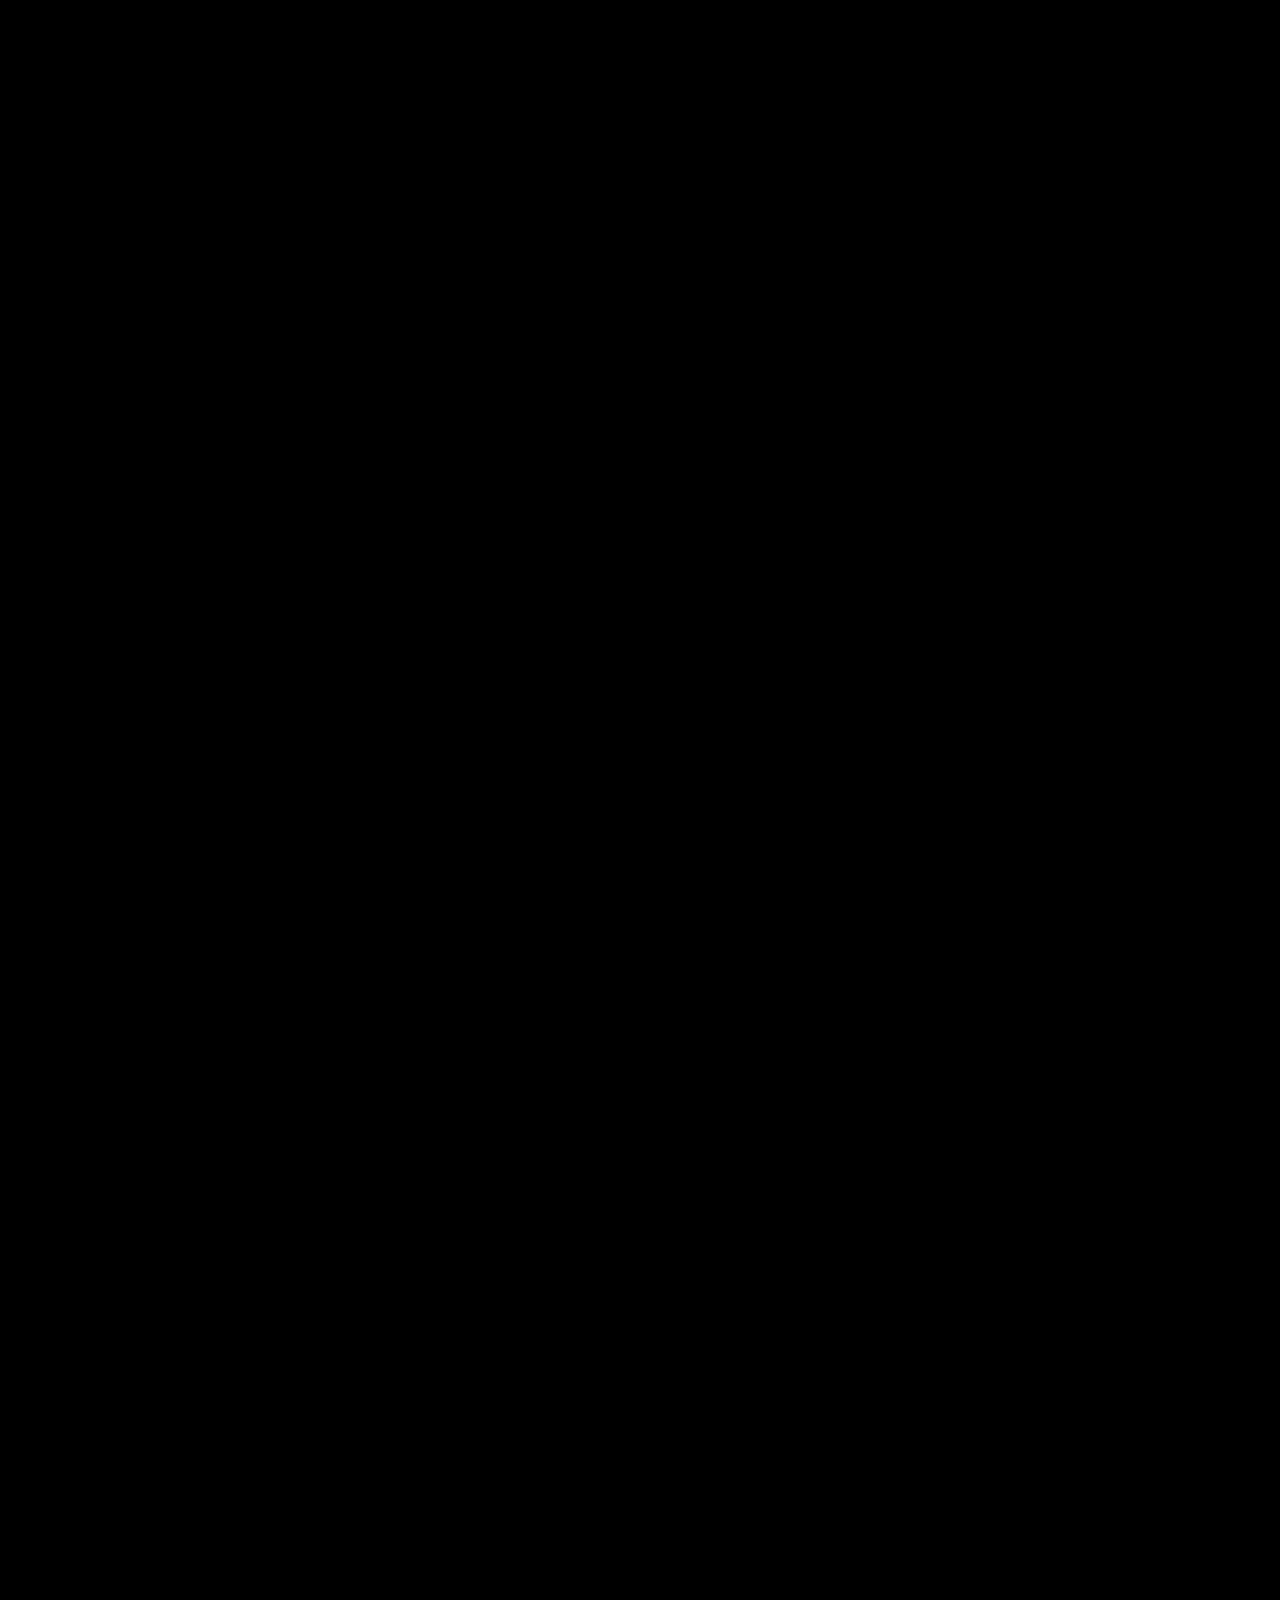
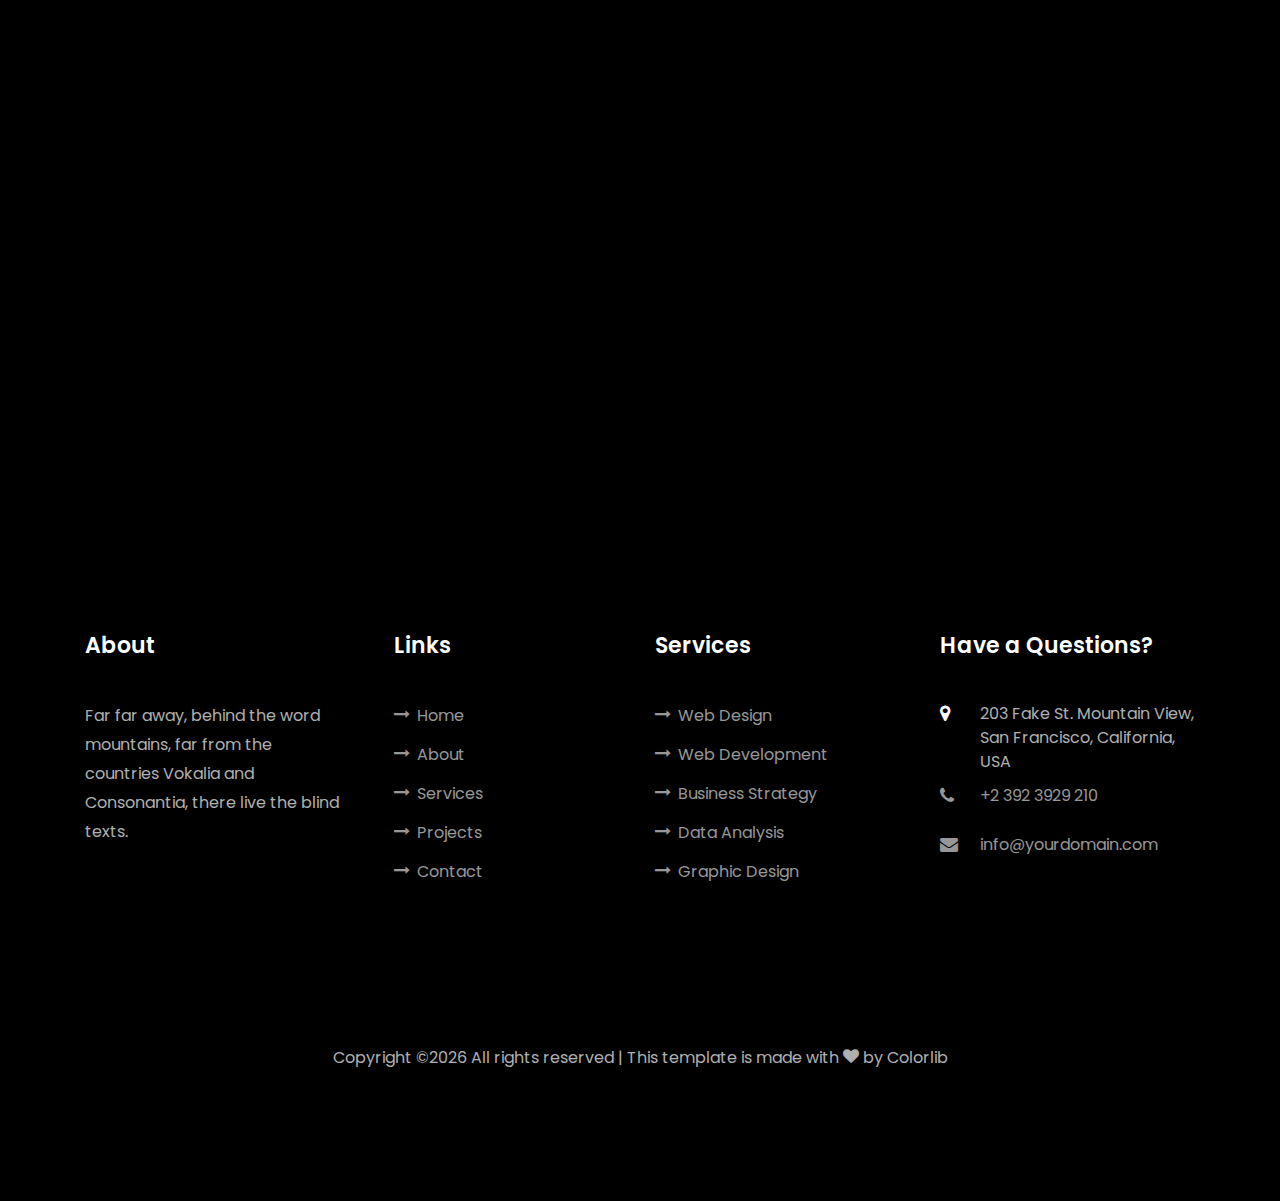
==== commit 2cd53ceb: "Update single.html" ====
--- a/single.html
+++ b/single.html
@@ -122,29 +122,10 @@
               <div class="comment-form-wrap pt-5">
           <!-- Command      <h3 class="mb-5">Leave a comment</h3>
                 <form action="#" class="p-5 bg-dark">
-                  <div class="form-group">
-                    <label for="name">Name *</label>
-                    <input type="text" class="form-control" id="name">
-                  </div>
-                  <div class="form-group">
-                    <label for="email">Email *</label>
-                    <input type="email" class="form-control" id="email">
-                  </div>
-                  <div class="form-group">
-                    <label for="website">Website</label>
-                    <input type="url" class="form-control" id="website">
-                  </div>
-
-                  <div class="form-group">
-                    <label for="message">Message</label>
-                    <textarea name="" id="message" cols="30" rows="10" class="form-control"></textarea>
-                  </div>
-                  <div class="form-group">
-                    <input type="submit" value="Post Comment" class="btn py-3 px-4 btn-primary">
-                  </div>
-
-                </form>
-              </div>  -->
+
+
+                </form> -->
+              </div>
             </div>
 
           </div>
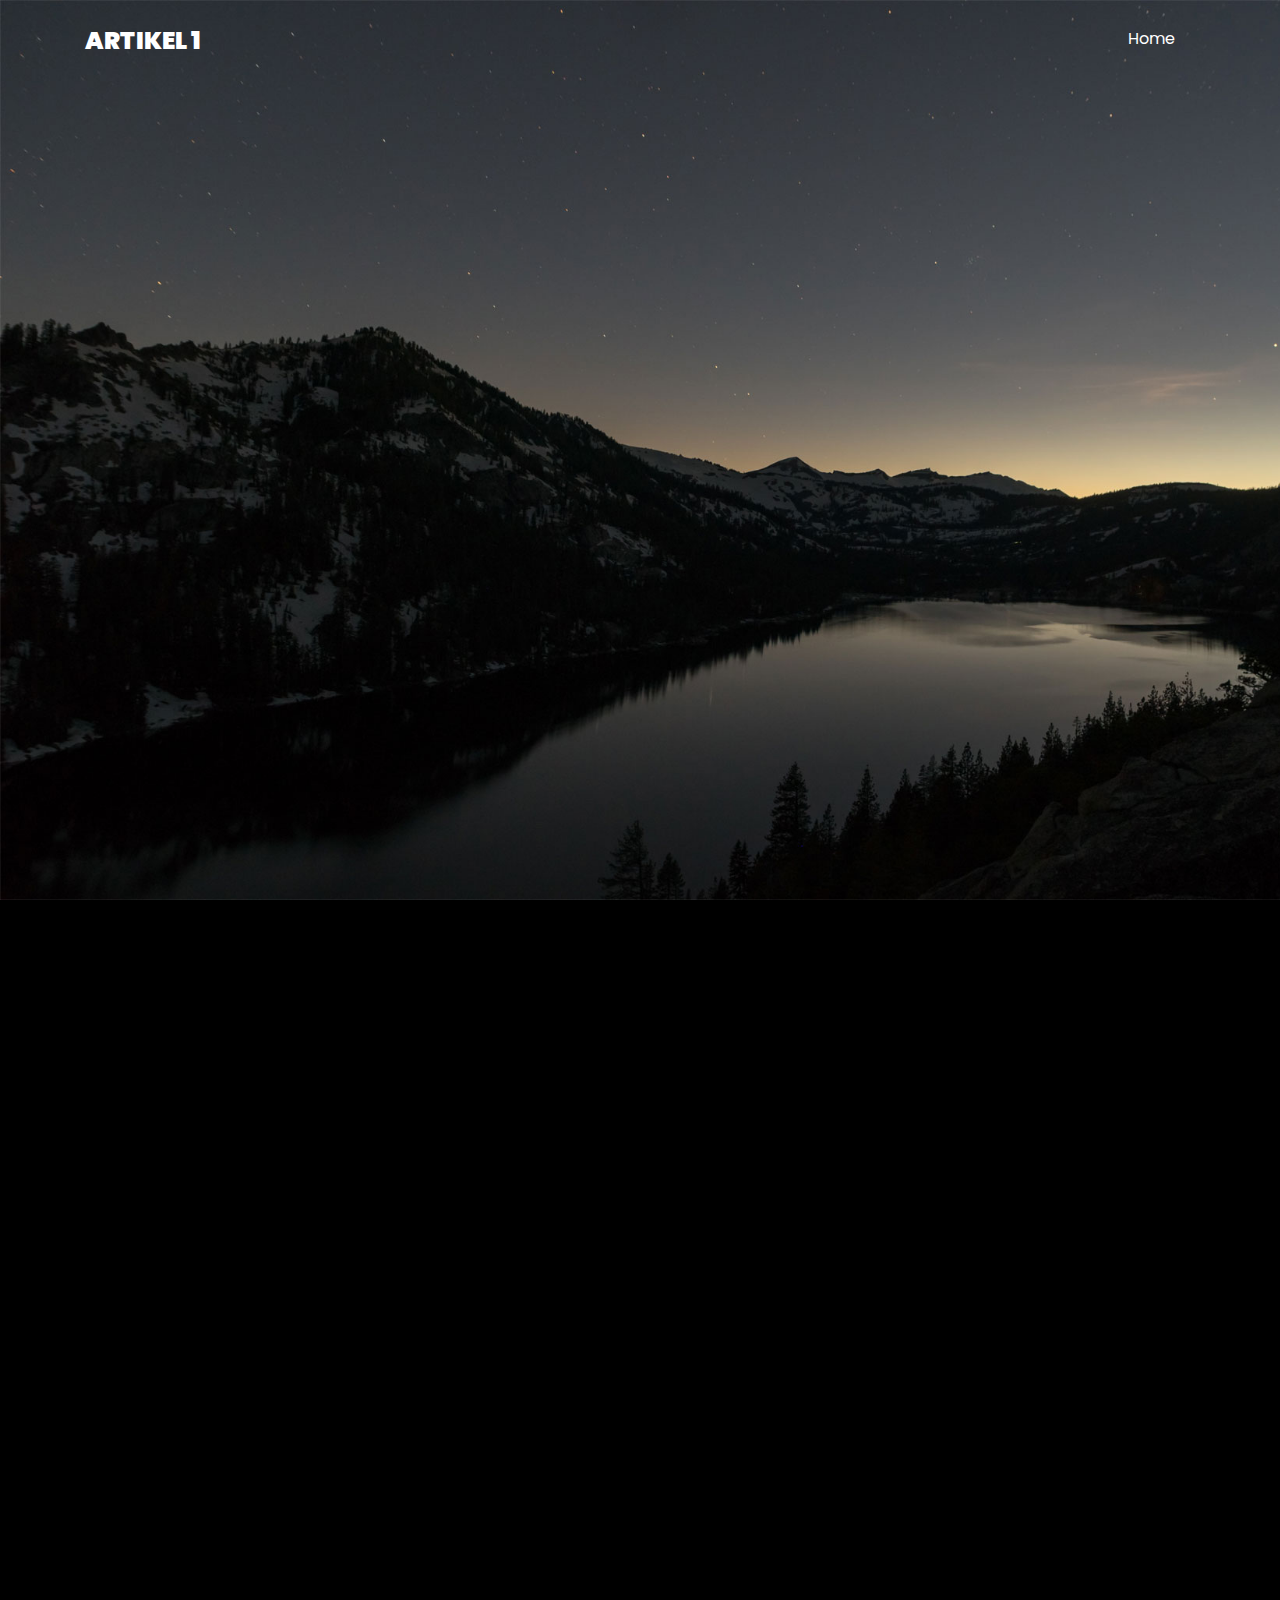
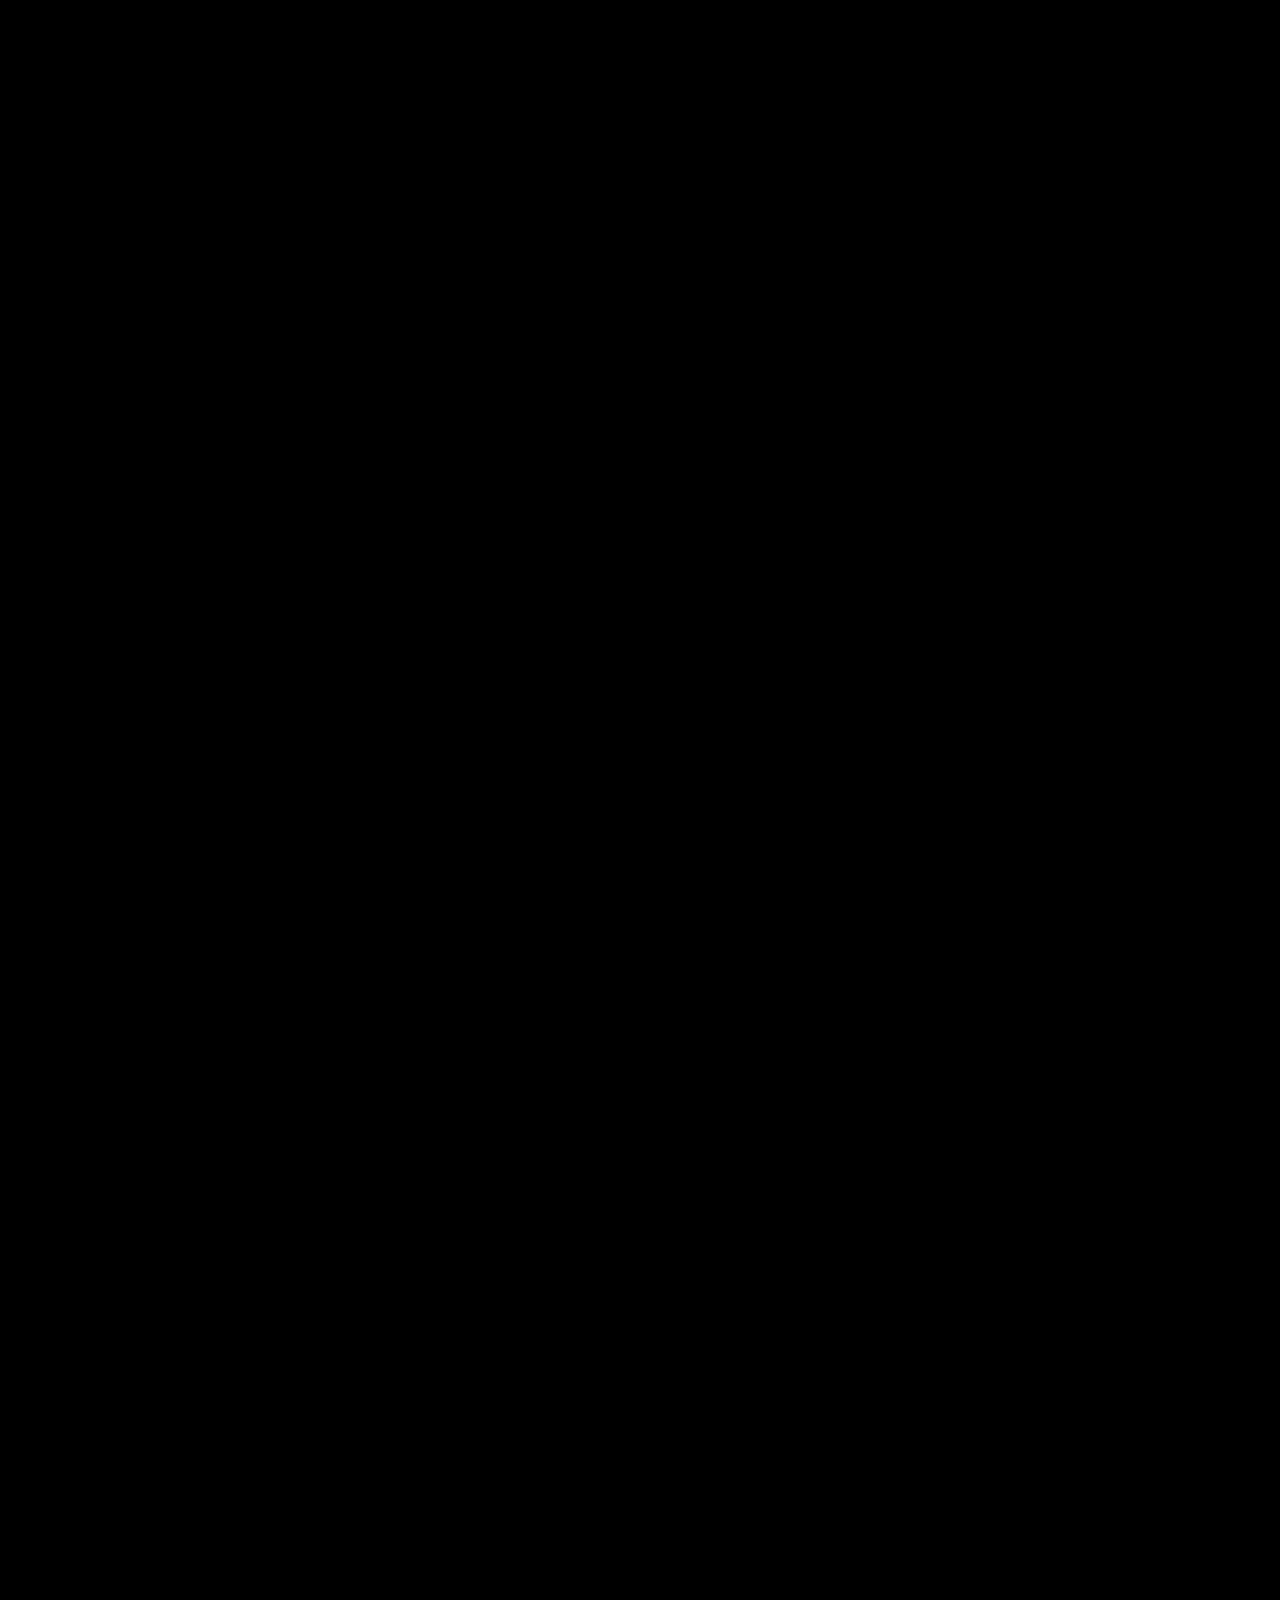
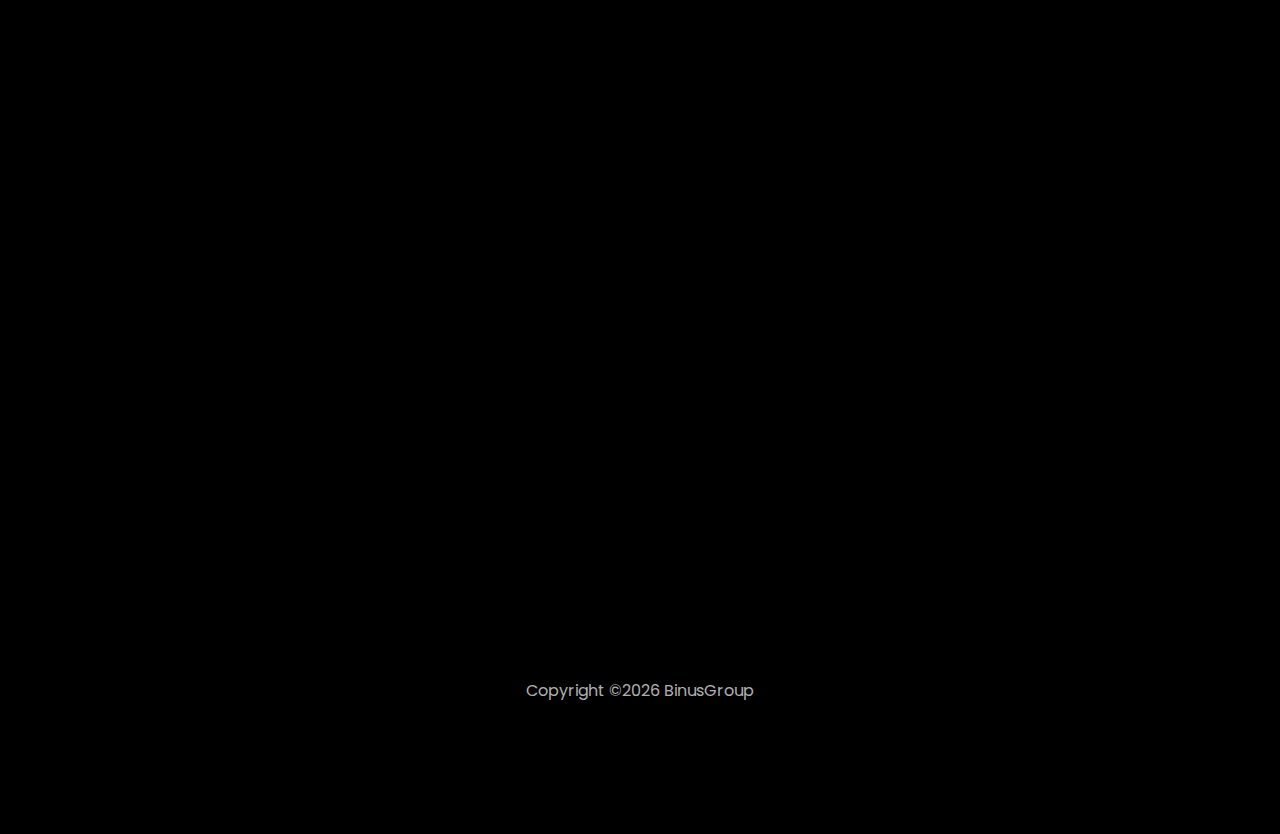
==== commit 8aa63482: "Update single.html" ====
--- a/single.html
+++ b/single.html
@@ -214,59 +214,16 @@
     <footer class="ftco-footer ftco-section">
       <div class="container">
         <div class="row mb-5">
-          <div class="col-md">
-            <div class="ftco-footer-widget mb-4">
-              <h2 class="ftco-heading-2">About</h2>
-              <p>Far far away, behind the word mountains, far from the countries Vokalia and Consonantia, there live the blind texts.</p>
-              <ul class="ftco-footer-social list-unstyled float-md-left float-lft mt-5">
-                <li class="ftco-animate"><a href="#"><span class="icon-twitter"></span></a></li>
-                <li class="ftco-animate"><a href="#"><span class="icon-facebook"></span></a></li>
-                <li class="ftco-animate"><a href="#"><span class="icon-instagram"></span></a></li>
-              </ul>
-            </div>
-          </div>
-          <div class="col-md">
-            <div class="ftco-footer-widget mb-4 ml-md-4">
-              <h2 class="ftco-heading-2">Links</h2>
-              <ul class="list-unstyled">
-                <li><a href="#"><span class="icon-long-arrow-right mr-2"></span>Home</a></li>
-                <li><a href="#"><span class="icon-long-arrow-right mr-2"></span>About</a></li>
-                <li><a href="#"><span class="icon-long-arrow-right mr-2"></span>Services</a></li>
-                <li><a href="#"><span class="icon-long-arrow-right mr-2"></span>Projects</a></li>
-                <li><a href="#"><span class="icon-long-arrow-right mr-2"></span>Contact</a></li>
-              </ul>
-            </div>
-          </div>
-          <div class="col-md">
-             <div class="ftco-footer-widget mb-4">
-              <h2 class="ftco-heading-2">Services</h2>
-              <ul class="list-unstyled">
-                <li><a href="#"><span class="icon-long-arrow-right mr-2"></span>Web Design</a></li>
-                <li><a href="#"><span class="icon-long-arrow-right mr-2"></span>Web Development</a></li>
-                <li><a href="#"><span class="icon-long-arrow-right mr-2"></span>Business Strategy</a></li>
-                <li><a href="#"><span class="icon-long-arrow-right mr-2"></span>Data Analysis</a></li>
-                <li><a href="#"><span class="icon-long-arrow-right mr-2"></span>Graphic Design</a></li>
-              </ul>
-            </div>
-          </div>
-          <div class="col-md">
-            <div class="ftco-footer-widget mb-4">
-            	<h2 class="ftco-heading-2">Have a Questions?</h2>
-            	<div class="block-23 mb-3">
-	              <ul>
-	                <li><span class="icon icon-map-marker"></span><span class="text">203 Fake St. Mountain View, San Francisco, California, USA</span></li>
-	                <li><a href="#"><span class="icon icon-phone"></span><span class="text">+2 392 3929 210</span></a></li>
-	                <li><a href="#"><span class="icon icon-envelope"></span><span class="text">info@yourdomain.com</span></a></li>
-	              </ul>
-	            </div>
-            </div>
-          </div>
+
+
+
+
         </div>
         <div class="row">
           <div class="col-md-12 text-center">
 
             <p><!-- Link back to Colorlib can't be removed. Template is licensed under CC BY 3.0. -->
-  Copyright &copy;<script>document.write(new Date().getFullYear());</script> All rights reserved | This template is made with <i class="icon-heart color-danger" aria-hidden="true"></i> by <a href="https://colorlib.com" target="_blank">Colorlib</a>
+  Copyright &copy;<script>document.write(new Date().getFullYear());</script> <a href="https://colorlib.com" target="_blank">BinusGroup</a>
   <!-- Link back to Colorlib can't be removed. Template is licensed under CC BY 3.0. --></p>
           </div>
         </div>
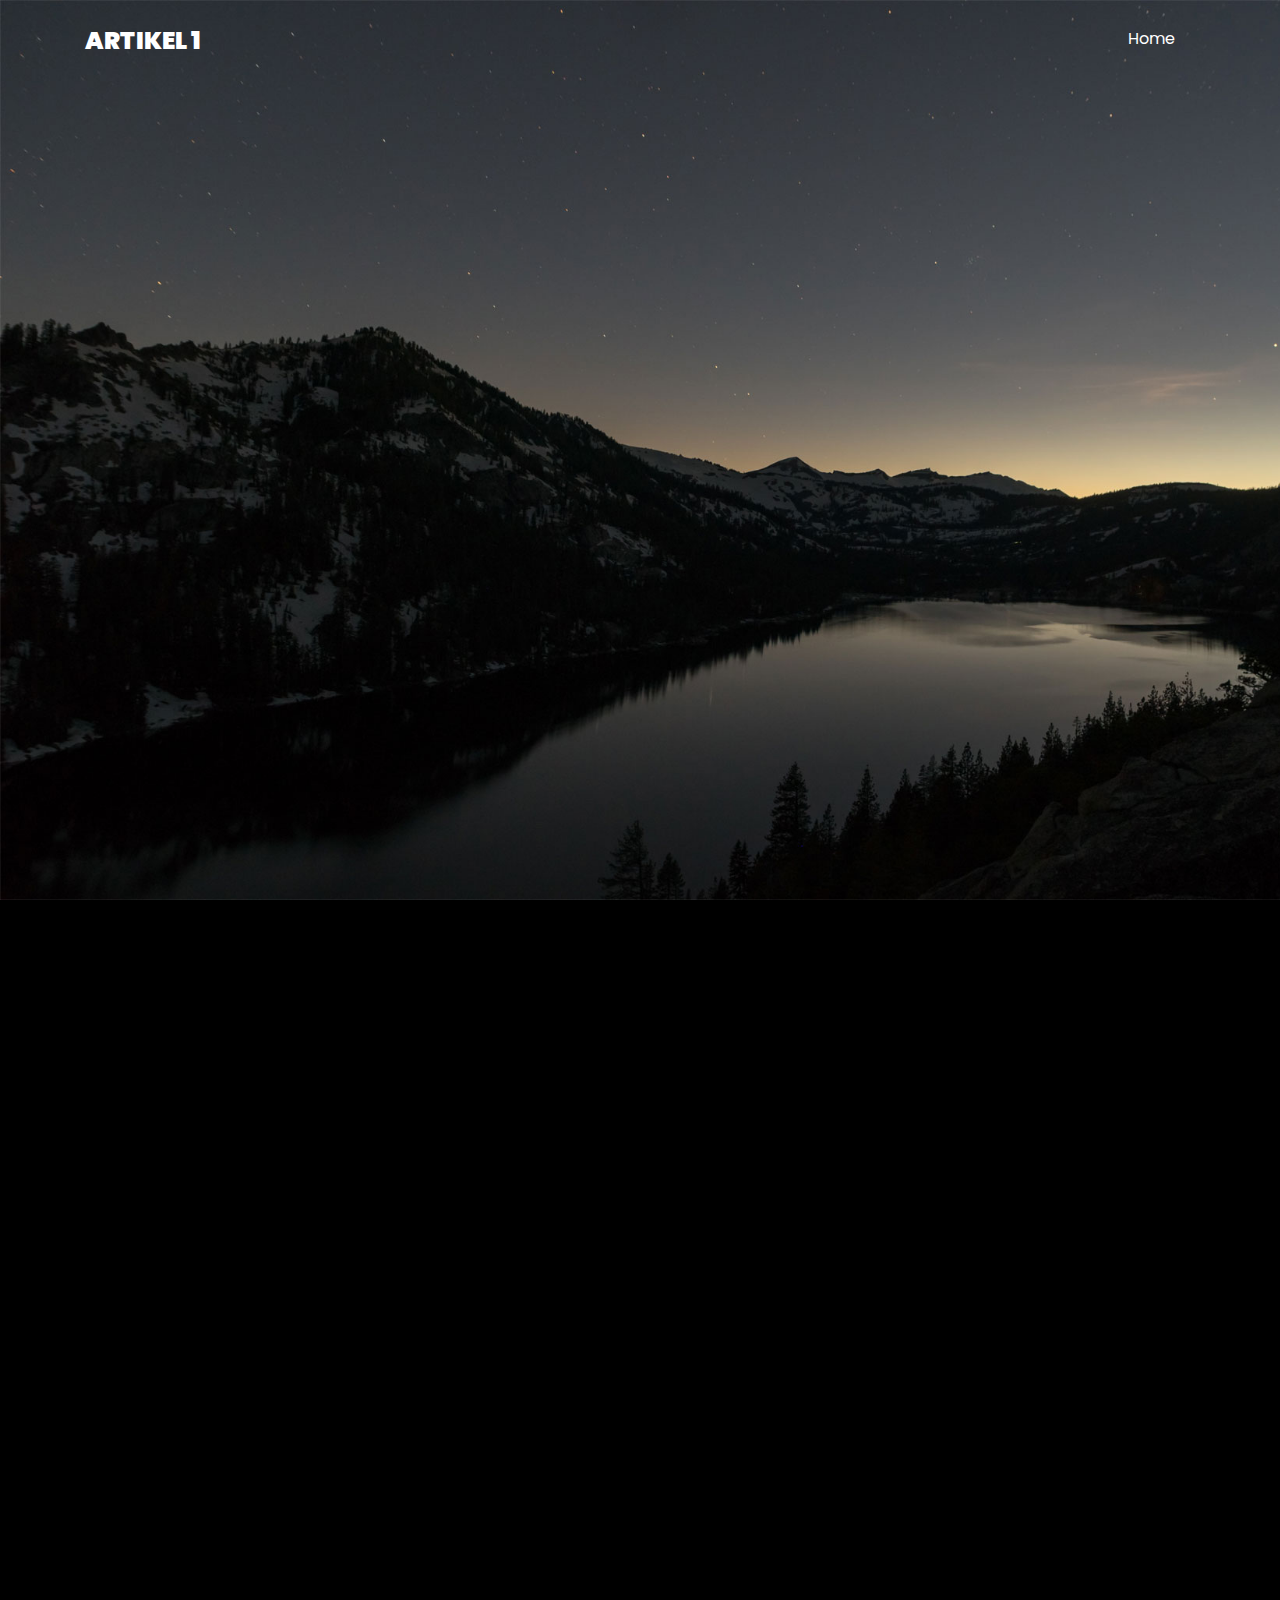
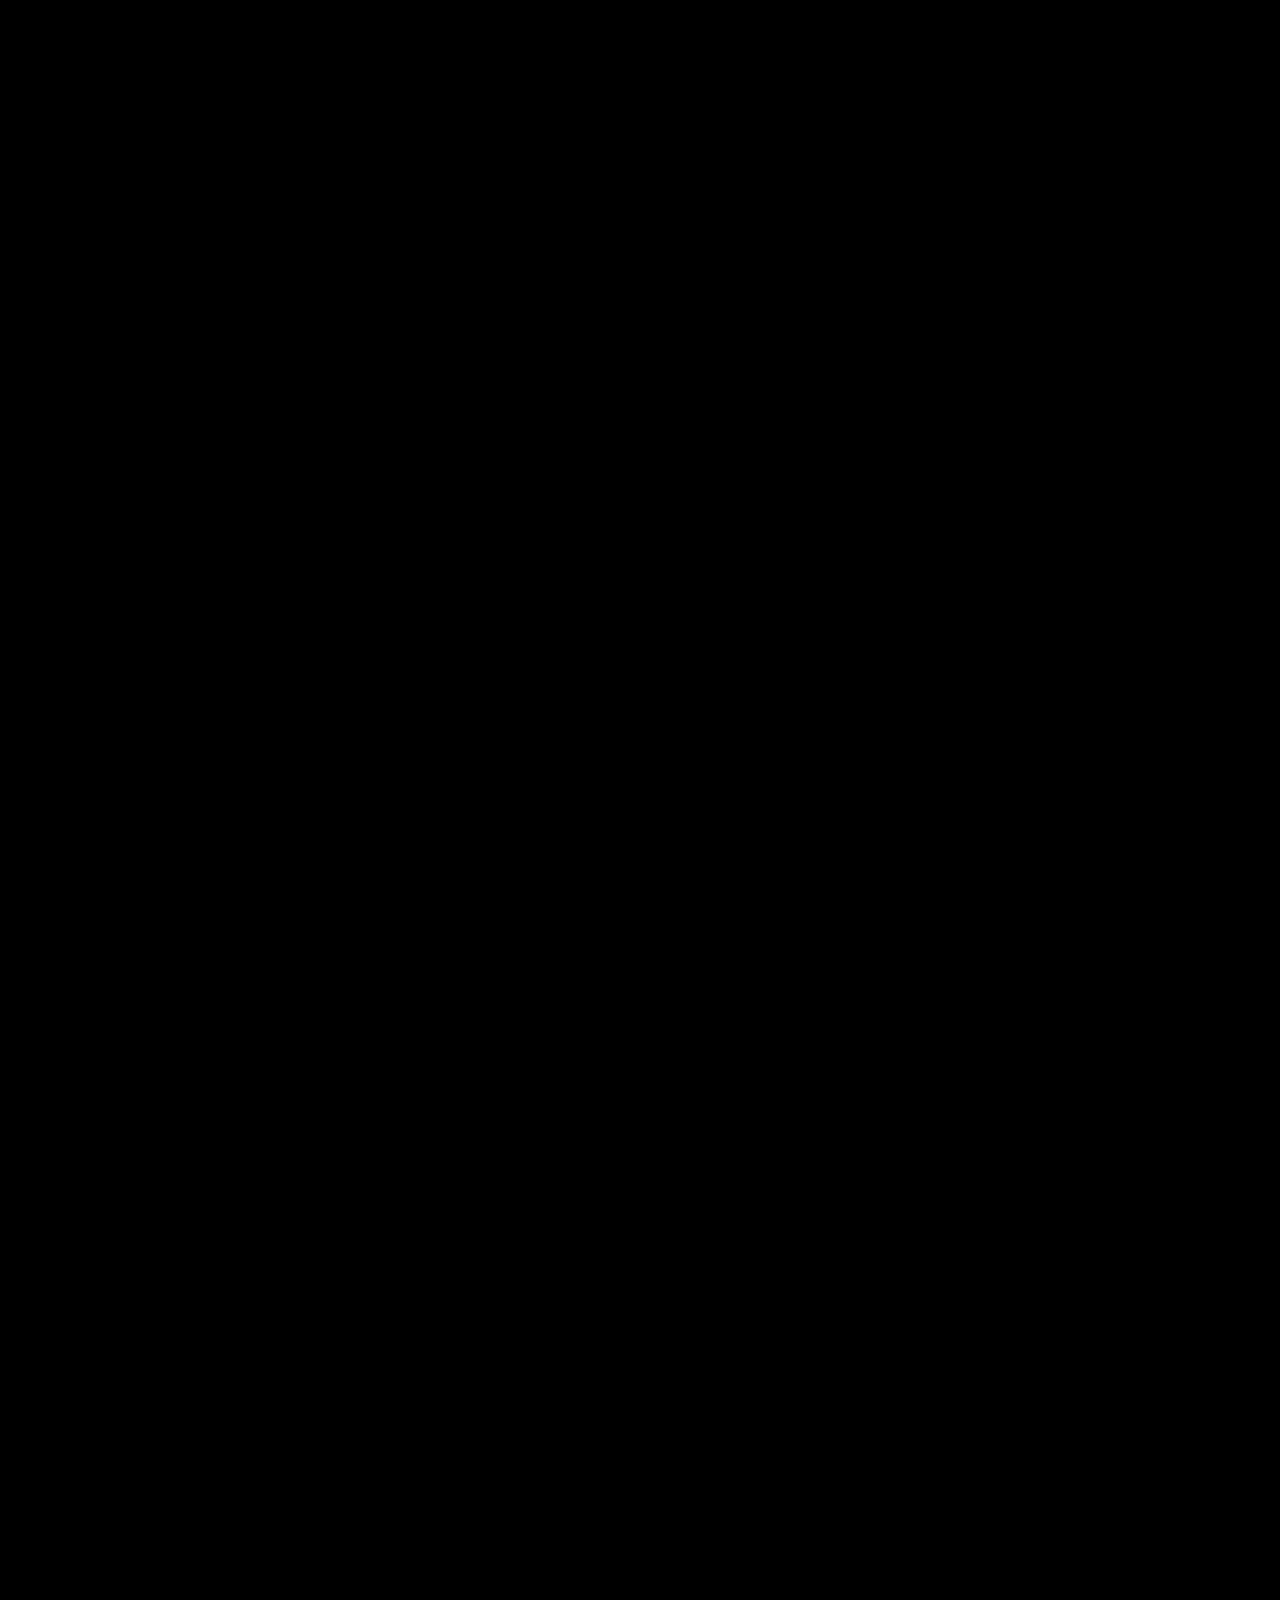
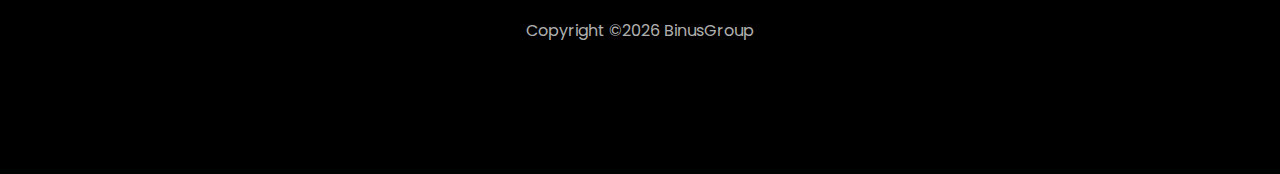
==== commit f2207c83: "Update single.html" ====
--- a/single.html
+++ b/single.html
@@ -52,7 +52,7 @@
       <div class="container">
         <div class="row no-gutters slider-text js-fullheight align-items-end justify-content-center">
           <div class="col-md-12 ftco-animate pb-5 mb-3 text-center">
-            <h1 class="mb-3 bread">Kenikmatan Kopi Nusantara yang Mendunia</h1>
+            <h1 class="mb-3 bread">Kopi Nusantara</h1>
             <p class="breadcrumbs"><span class="mr-2"><a href="index.html">Home <i class="ion-ios-arrow-forward"></i></a></span> <span class="mr-2"><a href="blog.html">Blog <i class="ion-ios-arrow-forward"></i></a></span> <span>Blog Single <i class="ion-ios-arrow-forward"></i></span></p>
           </div>
         </div>
@@ -63,27 +63,26 @@
       <div class="container">
         <div class="row">
           <div class="col-lg-8 ftco-animate">
-            <h2 class="mb-3">It is a long established fact a reader be distracted</h2>
-            <p>Lorem ipsum dolor sit amet, consectetur adipisicing elit. Reiciendis, eius mollitia suscipit, quisquam doloremque distinctio perferendis et doloribus unde architecto optio laboriosam porro adipisci sapiente officiis nemo accusamus ad praesentium? Esse minima nisi et. Dolore perferendis, enim praesentium omnis, iste doloremque quia officia optio deserunt molestiae voluptates soluta architecto tempora.</p>
+            <h2 class="mb-3">Kenikmatan Kopi Nusantara yang Mendunia</h2>
+            <p>Panjang umur Kemerdekaan, banyak hal yang kita syukuri dari Indonesia, Negara kita tercinta yang kaya akan Sumber Daya Alamat yang melimpah </p>
             <p>
               <img src="images/image_3.jpg" alt="" class="img-fluid">
             </p>
             <p>Molestiae cupiditate inventore animi, maxime sapiente optio, illo est nemo veritatis repellat sunt doloribus nesciunt! Minima laborum magni reiciendis qui voluptate quisquam voluptatem soluta illo eum ullam incidunt rem assumenda eveniet eaque sequi deleniti tenetur dolore amet fugit perspiciatis ipsa, odit. Nesciunt dolor minima esse vero ut ea, repudiandae suscipit!</p>
-            <h2 class="mb-3 mt-5">#2. Creative WordPress Themes</h2>
-            <p>Temporibus ad error suscipit exercitationem hic molestiae totam obcaecati rerum, eius aut, in. Exercitationem atque quidem tempora maiores ex architecto voluptatum aut officia doloremque. Error dolore voluptas, omnis molestias odio dignissimos culpa ex earum nisi consequatur quos odit quasi repellat qui officiis reiciendis incidunt hic non? Debitis commodi aut, adipisci.</p>
+            <h2 class="mb-3 mt-5">Jenis Jenis Kopi Indonesia</h2>
+            <p>Keunikan Kopi nusantara adalah terletak dari rasa dan jenis roasting yang berbeda-beda semua berasal karna kita banyak suku dan budaya</p>
             <p>
               <img src="images/image_4.jpg" alt="" class="img-fluid">
             </p>
-            <p>Quisquam esse aliquam fuga distinctio, quidem delectus veritatis reiciendis. Nihil explicabo quod, est eos ipsum. Unde aut non tenetur tempore, nisi culpa voluptate maiores officiis quis vel ab consectetur suscipit veritatis nulla quos quia aspernatur perferendis, libero sint. Error, velit, porro. Deserunt minus, quibusdam iste enim veniam, modi rem maiores.</p>
-            <p>Odit voluptatibus, eveniet vel nihil cum ullam dolores laborum, quo velit commodi rerum eum quidem pariatur! Quia fuga iste tenetur, ipsa vel nisi in dolorum consequatur, veritatis porro explicabo soluta commodi libero voluptatem similique id quidem? Blanditiis voluptates aperiam non magni. Reprehenderit nobis odit inventore, quia laboriosam harum excepturi ea.</p>
-            <p>Adipisci vero culpa, eius nobis soluta. Dolore, maxime ullam ipsam quidem, dolor distinctio similique asperiores voluptas enim, exercitationem ratione aut adipisci modi quod quibusdam iusto, voluptates beatae iure nemo itaque laborum. Consequuntur et pariatur totam fuga eligendi vero dolorum provident. Voluptatibus, veritatis. Beatae numquam nam ab voluptatibus culpa, tenetur recusandae!</p>
-            <p>Voluptas dolores dignissimos dolorum temporibus, autem aliquam ducimus at officia adipisci quasi nemo a perspiciatis provident magni laboriosam repudiandae iure iusto commodi debitis est blanditiis alias laborum sint dolore. Dolores, iure, reprehenderit. Error provident, pariatur cupiditate soluta doloremque aut ratione. Harum voluptates mollitia illo minus praesentium, rerum ipsa debitis, inventore?</p>
+            <p>Quisquam veniam, modi rem maiores.</p>
+            <p>Odiea.</p>
+
             <div class="tag-widget post-tag-container mb-5 mt-5">
               <div class="tagcloud">
-                <a href="#" class="tag-cloud-link">Life</a>
-                <a href="#" class="tag-cloud-link">Sport</a>
+                <a href="#" class="tag-cloud-link">Coffee</a>
+                <a href="#" class="tag-cloud-link">Business</a>
                 <a href="#" class="tag-cloud-link">Tech</a>
-                <a href="#" class="tag-cloud-link">Travel</a>
+                <a href="#" class="tag-cloud-link">T-Shirt</a>
               </div>
             </div>
 
@@ -92,14 +91,14 @@
                 <img src="images/person_1.jpg" alt="Image placeholder" class="img-fluid mb-4">
               </div>
               <div class="desc">
-                <h3>George Washington</h3>
-                <p>Lorem ipsum dolor sit amet, consectetur adipisicing elit. Ducimus itaque, autem necessitatibus voluptate quod mollitia delectus aut, sunt placeat nam vero culpa sapiente consectetur similique, inventore eos fugit cupiditate numquam!</p>
+                <h3>Jaka Eriyadi</h3>
+                <p>Saya adalah pengamat dan penikmat kopi, dari berbagai kopi saya sudah seruput dari berbagai macam roasting dan prosesnya</p>
               </div>
             </div>
 
 
             <div class="pt-5 mt-5">
-              <h3 class="mb-5">6 Comments</h3>
+              <h3 class="mb-5">Comments</h3>
               <ul class="comment-list">
 
                 <li class="comment">
